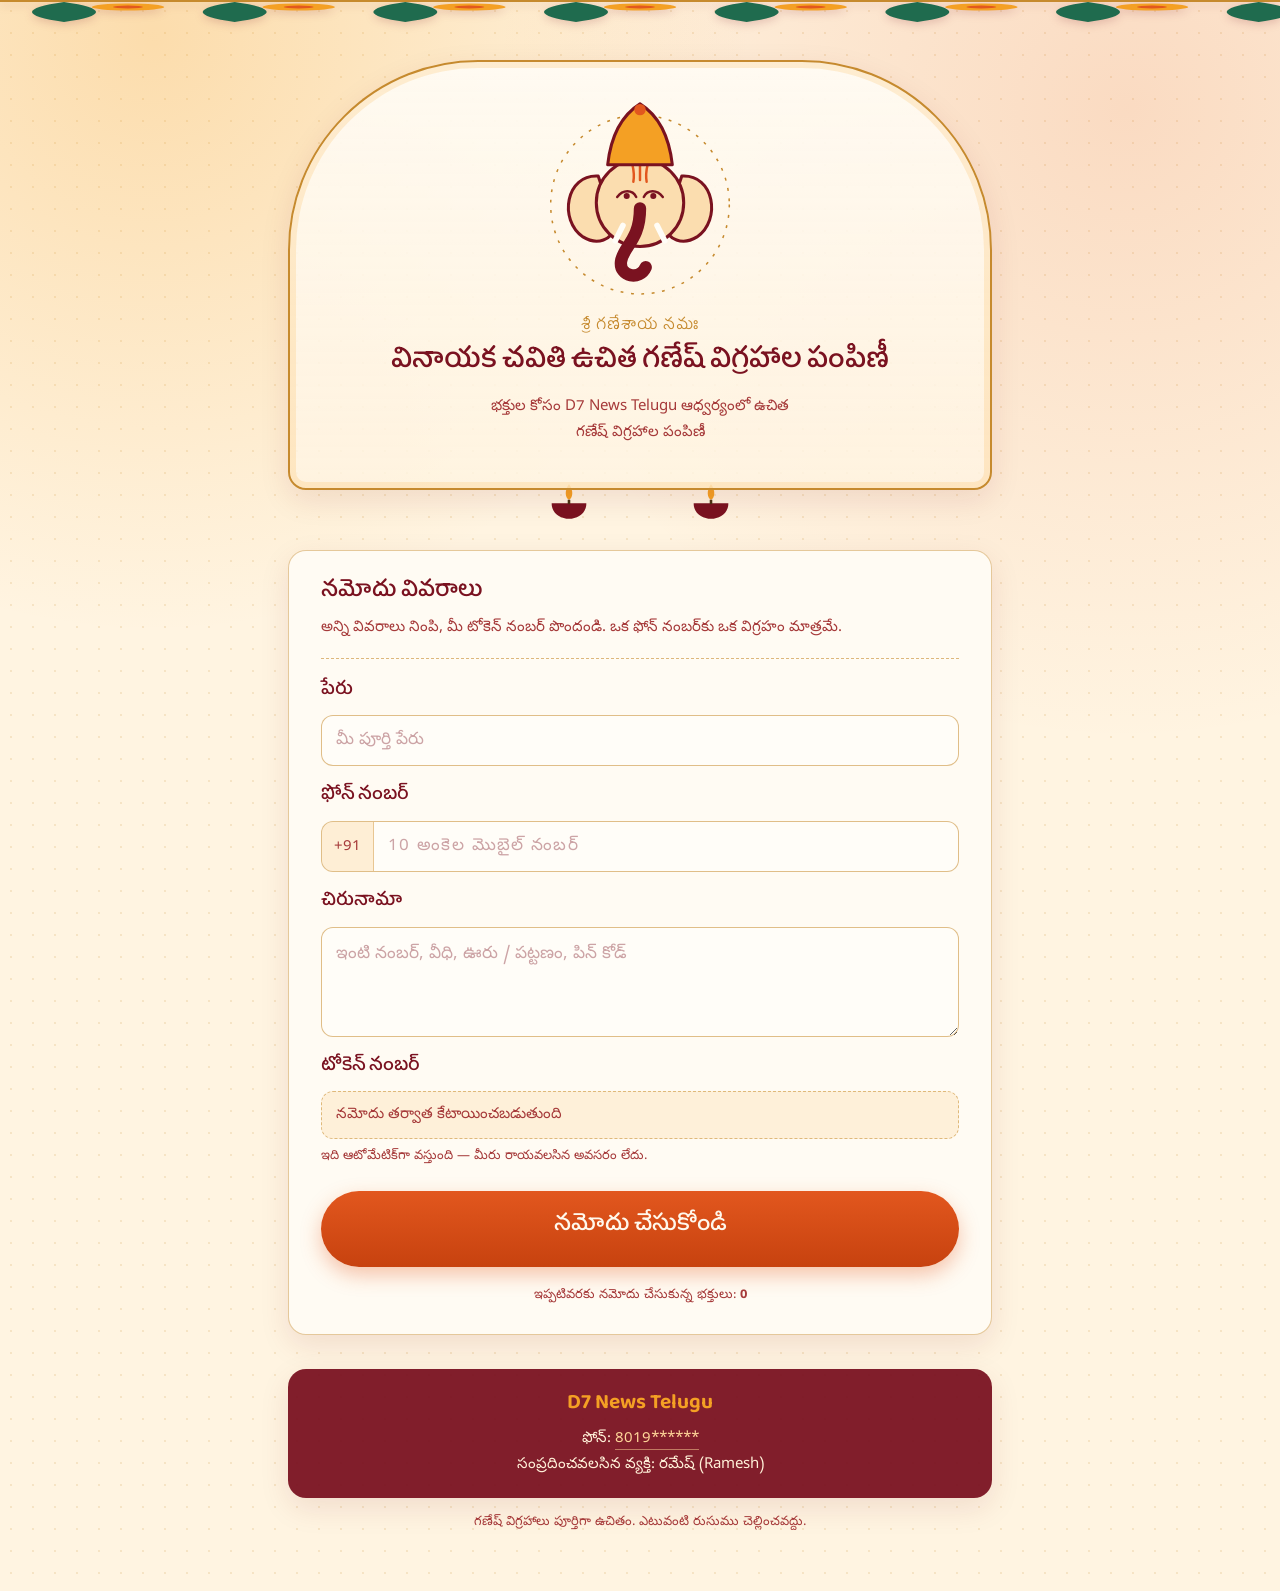
==== index.html @ eb822df6 "first commit" ====
<!DOCTYPE html>
<html lang="te">
<head>
  <meta charset="UTF-8">
  <meta name="viewport" content="width=device-width, initial-scale=1.0">
  <title>వినాయక చవితి ఉచిత గణేష్ విగ్రహాల పంపిణీ | D7 News Telugu</title>
  <meta name="description" content="D7 News Telugu ఆధ్వర్యంలో భక్తుల కోసం ఉచిత గణేష్ విగ్రహాల పంపిణీ. ఇక్కడ నమోదు చేసుకుని టోకెన్ నంబర్ పొందండి.">
  <link rel="icon" href="favicon.svg" type="image/svg+xml">
  <link rel="icon" href="favicon.png" type="image/png" sizes="32x32">
  <link rel="apple-touch-icon" href="favicon.png">

  <!-- Telugu Unicode fonts: Baloo Tammudu 2 (display) + Noto Sans Telugu (body) -->
  <link rel="preconnect" href="https://fonts.googleapis.com">
  <link rel="preconnect" href="https://fonts.gstatic.com" crossorigin>
  <link href="https://fonts.googleapis.com/css2?family=Baloo+Tammudu+2:wght@500;600;700&family=Noto+Sans+Telugu:wght@400;500;600&display=swap" rel="stylesheet">

  <link rel="stylesheet" href="style.css">
</head>
<body>

  <!-- ============ Decorative toran (mango-leaf + marigold garland) ============ -->
  <div class="toran" aria-hidden="true">
    <svg viewBox="0 0 120 34" preserveAspectRatio="none" class="toran__svg">
      <defs>
        <!-- One repeating unit: a marigold bud and a mango leaf -->
        <g id="garland-unit">
          <path d="M6 0 C10 6 10 14 6 20 C2 14 2 6 6 0 Z" fill="#1F6B4E"/>
          <circle cx="12" cy="5" r="3.4" fill="#F4A024"/>
          <circle cx="12" cy="5" r="1.4" fill="#E2571E"/>
        </g>
      </defs>
      <rect x="0" y="0" width="120" height="2" fill="#C68A2E"/>
      <g>
        <use href="#garland-unit" x="0"  y="2"/><use href="#garland-unit" x="16" y="2"/>
        <use href="#garland-unit" x="32" y="2"/><use href="#garland-unit" x="48" y="2"/>
        <use href="#garland-unit" x="64" y="2"/><use href="#garland-unit" x="80" y="2"/>
        <use href="#garland-unit" x="96" y="2"/><use href="#garland-unit" x="112" y="2"/>
      </g>
    </svg>
  </div>

  <main class="page">

    <!-- ============================ HERO / ARCH ============================ -->
    <header class="arch">
      <div class="arch__frame">

        <!-- Ganesha line illustration (original artwork, drawn in SVG) -->
        <svg class="ganesha" viewBox="0 0 200 215" role="img" aria-label="గణపతి">
          <!-- radiating halo -->
          <circle class="ganesha__halo" cx="100" cy="108" r="94"/>
          <!-- ears -->
          <path class="ganesha__skin" d="M56 78 C22 76 14 124 40 142 C56 152 70 144 74 132 Z"/>
          <path class="ganesha__skin" d="M144 78 C178 76 186 124 160 142 C144 152 130 144 126 132 Z"/>
          <!-- head -->
          <circle class="ganesha__skin" cx="100" cy="106" r="46"/>
          <!-- trunk -->
          <path class="ganesha__trunk" d="M100 112 C100 146 82 152 80 168 C78 184 100 188 106 174"/>
          <!-- tusks -->
          <path class="ganesha__tusk" d="M82 130 L74 146"/>
          <path class="ganesha__tusk" d="M118 130 L126 146"/>
          <!-- eyes -->
          <path class="ganesha__line" d="M76 100 C82 92 92 92 96 100"/>
          <path class="ganesha__line" d="M104 100 C108 92 118 92 124 100"/>
          <circle class="ganesha__pupil" cx="86" cy="99" r="3.2"/>
          <circle class="ganesha__pupil" cx="114" cy="99" r="3.2"/>
          <!-- forehead tilak -->
          <path class="ganesha__tilak" d="M100 62 L100 82"/>
          <path class="ganesha__tilak" d="M92 66 C94 74 94 78 93 84"/>
          <path class="ganesha__tilak" d="M108 66 C106 74 106 78 107 84"/>
          <!-- crown -->
          <path class="ganesha__crown" d="M66 66 C70 30 84 12 100 2 C116 12 130 30 134 66 Z"/>
          <circle class="ganesha__crownjewel" cx="100" cy="8" r="6"/>
        </svg>

        <p class="arch__blessing">శ్రీ గణేశాయ నమః</p>
        <h1 class="arch__title">వినాయక చవితి ఉచిత గణేష్ విగ్రహాల పంపిణీ</h1>
        <p class="arch__subtitle">భక్తుల కోసం D7 News Telugu ఆధ్వర్యంలో ఉచిత గణేష్ విగ్రహాల పంపిణీ</p>
      </div>

      <!-- two diyas flanking the arch base -->
      <div class="diyas" aria-hidden="true">
        <svg class="diya" viewBox="0 0 60 60">
          <path class="diya__flame" d="M30 14 C36 22 34 30 30 32 C26 30 24 22 30 14 Z"/>
          <path class="diya__bowl" d="M10 36 C10 48 20 54 30 54 C40 54 50 48 50 36 Z"/>
          <path class="diya__wick" d="M30 32 L30 37"/>
        </svg>
        <svg class="diya" viewBox="0 0 60 60">
          <path class="diya__flame" d="M30 14 C36 22 34 30 30 32 C26 30 24 22 30 14 Z"/>
          <path class="diya__bowl" d="M10 36 C10 48 20 54 30 54 C40 54 50 48 50 36 Z"/>
          <path class="diya__wick" d="M30 32 L30 37"/>
        </svg>
      </div>
    </header>

    <!-- ============================ FORM ============================ -->
    <section class="panel" id="formPanel">
      <div class="panel__head">
        <h2 class="panel__title">నమోదు వివరాలు</h2>
        <p class="panel__note">అన్ని వివరాలు నింపి, మీ టోకెన్ నంబర్ పొందండి. ఒక ఫోన్ నంబర్‌కు ఒక విగ్రహం మాత్రమే.</p>
      </div>

      <form id="regForm" class="form" novalidate>

        <!-- Name -->
        <div class="field">
          <label class="field__label" for="name">పేరు</label>
          <input class="field__input" type="text" id="name" name="name"
                 placeholder="మీ పూర్తి పేరు" autocomplete="name" maxlength="60">
          <p class="field__error" id="nameError" role="alert"></p>
        </div>

        <!-- Phone -->
        <div class="field">
          <label class="field__label" for="phone">ఫోన్ నంబర్</label>
          <div class="field__phone">
            <span class="field__prefix">+91</span>
            <input class="field__input field__input--phone" type="tel" id="phone" name="phone"
                   placeholder="10 అంకెల మొబైల్ నంబర్" inputmode="numeric" maxlength="10" autocomplete="tel-national">
          </div>
          <p class="field__error" id="phoneError" role="alert"></p>
        </div>

        <!-- Address -->
        <div class="field">
          <label class="field__label" for="address">చిరునామా</label>
          <textarea class="field__input field__input--area" id="address" name="address" rows="3"
                    placeholder="ఇంటి నంబర్, వీధి, ఊరు / పట్టణం, పిన్ కోడ్" maxlength="250"></textarea>
          <p class="field__error" id="addressError" role="alert"></p>
        </div>

        <!-- Token (auto, read-only) -->
        <div class="field">
          <label class="field__label" for="token">టోకెన్ నంబర్</label>
          <input class="field__input field__input--token" type="text" id="token"
                 value="నమోదు తర్వాత కేటాయించబడుతుంది" readonly tabindex="-1" aria-readonly="true">
          <p class="field__hint">ఇది ఆటోమేటిక్‌గా వస్తుంది — మీరు రాయవలసిన అవసరం లేదు.</p>
        </div>

        <button type="submit" class="submit" id="submitBtn">నమోదు చేసుకోండి</button>
      </form>

      <p class="panel__count">ఇప్పటివరకు నమోదు చేసుకున్న భక్తులు: <strong id="regCount">0</strong></p>
    </section>

    <!-- ======================= SUCCESS / TOKEN SLIP ======================= -->
    <section class="result" id="resultPanel" hidden>
      <div class="result__banner">
        <svg class="result__tick" viewBox="0 0 48 48" aria-hidden="true">
          <circle cx="24" cy="24" r="21"/>
          <path d="M14 25 L21 32 L34 17"/>
        </svg>
        <h2 class="result__title">మీ నమోదు విజయవంతంగా పూర్తయింది!</h2>
        <p class="result__sub">మీ టోకెన్ నంబర్‌ను తప్పకుండా భద్రపరచుకోండి.</p>
      </div>

      <!-- Prasadam-slip style token card -->
      <article class="slip" id="tokenSlip">
        <div class="slip__top">
          <p class="slip__brand">D7 News Telugu</p>
          <p class="slip__event">ఉచిత గణేష్ విగ్రహం — టోకెన్</p>
        </div>

        <div class="slip__tokenbox">
          <p class="slip__tokenlabel">టోకెన్ నంబర్</p>
          <p class="slip__token" id="slipToken">D7-GANESH-0000</p>
        </div>

        <dl class="slip__rows">
          <div class="slip__row"><dt>పేరు</dt><dd id="slipName"></dd></div>
          <div class="slip__row"><dt>ఫోన్ నంబర్</dt><dd id="slipPhone"></dd></div>
          <div class="slip__row"><dt>చిరునామా</dt><dd id="slipAddress"></dd></div>
          <div class="slip__row"><dt>నమోదు తేదీ</dt><dd id="slipDate"></dd></div>
        </dl>

        <p class="slip__foot">విగ్రహం తీసుకునేటప్పుడు ఈ టోకెన్ నంబర్ చూపించండి.</p>
      </article>

      <div class="result__actions">
        <button type="button" class="btn btn--gold" id="printBtn">టోకెన్ ప్రింట్ / సేవ్ చేయండి</button>
        <button type="button" class="btn btn--plain" id="againBtn">మరో నమోదు చేయండి</button>
      </div>
    </section>

    <!-- ============================ FOOTER ============================ -->
    <footer class="footer">
      <div class="footer__card">
        <p class="footer__brand">D7 News Telugu</p>
        <p class="footer__line">ఫోన్: <a href="tel:8019000000">8019******</a></p>
        <p class="footer__line">సంప్రదించవలసిన వ్యక్తి: రమేష్ (Ramesh)</p>
      </div>
      <p class="footer__small">గణేష్ విగ్రహాలు పూర్తిగా ఉచితం. ఎటువంటి రుసుము చెల్లించవద్దు.</p>
    </footer>

  </main>

  <script src="script.js"></script>
</body>
</html>
---- style.css ----
/* ==========================================================================
   D7 News Telugu — వినాయక చవితి ఉచిత గణేష్ విగ్రహాల పంపిణీ
   style.css
   Design: temple torana arch + prasadam-slip token, mobile first.
   ========================================================================== */

/* ---------------------------- Design tokens ---------------------------- */
:root {
    /* Colour: festival palette */
    --cream:     #FFF4E1;   /* turmeric cream page background */
    --cream-2:   #FFFBF3;   /* card surface */
    --maroon:    #7A1220;   /* kumkum — primary text & outlines */
    --maroon-2:  #A63A3A;   /* softened maroon for secondary text */
    --marigold:  #F4A024;   /* garland yellow */
    --sindoor:   #E2571E;   /* action colour */
    --gold:      #C68A2E;   /* temple brass, borders */
    --green:     #1F6B4E;   /* mango leaf, success */
    --skin:      #FBDDAF;   /* idol fill */
  
    /* Type scale (1.25) */
    --t-xs:  0.8125rem;
    --t-sm:  0.9375rem;
    --t-md:  1.0625rem;
    --t-lg:  1.3125rem;
    --t-xl:  1.625rem;
  
    --radius:     18px;
    --radius-sm:  12px;
    --shadow:     0 10px 30px rgba(122, 18, 32, 0.10);
    --shadow-lift:0 16px 44px rgba(122, 18, 32, 0.16);
    --ring:       0 0 0 3px rgba(226, 87, 30, 0.28);
  }
  
  /* ------------------------------- Reset --------------------------------- */
  *, *::before, *::after { box-sizing: border-box; }
  
  html { -webkit-text-size-adjust: 100%; }
  
  body {
    margin: 0;
    padding: 0;
    font-family: "Noto Sans Telugu", "Nirmala UI", system-ui, sans-serif;
    font-size: var(--t-md);
    line-height: 1.75;
    color: var(--maroon);
    background-color: var(--cream);
    /* Soft festival background: two warm glows + a faint dotted rangoli grid */
    background-image:
      radial-gradient(circle at 12% 4%,  rgba(244, 160, 36, 0.28), transparent 42%),
      radial-gradient(circle at 88% 12%, rgba(226, 87, 30, 0.16), transparent 46%),
      radial-gradient(rgba(198, 138, 46, 0.16) 1.2px, transparent 1.2px);
    background-size: auto, auto, 22px 22px;
    background-attachment: fixed, fixed, scroll;
  }
  
  h1, h2, h3 {
    font-family: "Baloo Tammudu 2", "Noto Sans Telugu", system-ui, sans-serif;
    font-weight: 600;
    line-height: 1.35;
    margin: 0;
  }
  
  p { margin: 0; }
  
  a { color: var(--sindoor); }
  
  /* --------------------------- Layout wrapper ---------------------------- */
  .page {
    max-width: 640px;
    margin: 0 auto;
    padding: 0 18px 56px;
  }
  
  /* ------------------------------- Toran --------------------------------- */
  /* Hanging mango-leaf and marigold garland pinned to the top of the page.  */
  .toran {
    position: sticky;
    top: 0;
    z-index: 5;
    height: 34px;
    filter: drop-shadow(0 3px 4px rgba(122, 18, 32, 0.18));
    transform-origin: top center;
    animation: garland-drop 700ms cubic-bezier(.2, .8, .3, 1) both;
  }
  .toran__svg { display: block; width: 100%; height: 34px; }
  
  @keyframes garland-drop {
    from { transform: translateY(-34px); }
    to   { transform: translateY(0); }
  }
  
  /* -------------------------------- Arch --------------------------------- */
  .arch { padding-top: 26px; text-align: center; }
  
  .arch__frame {
    position: relative;
    padding: 30px 22px 34px;
    /* Torana: tall rounded top, squared base — reads as a temple doorway */
    border: 2px solid var(--gold);
    border-radius: 190px 190px var(--radius) var(--radius);
    background:
      linear-gradient(180deg, rgba(255, 251, 243, 0.96), rgba(255, 244, 225, 0.82));
    box-shadow: var(--shadow), inset 0 0 0 6px rgba(244, 160, 36, 0.16);
  }
  
  .ganesha { width: min(190px, 52vw); height: auto; display: block; margin: 0 auto 10px; }
  .ganesha__halo      { fill: none; stroke: var(--gold); stroke-width: 1.6; stroke-dasharray: 3 8; }
  .ganesha__skin      { fill: var(--skin); stroke: var(--maroon); stroke-width: 3.2; stroke-linejoin: round; }
  .ganesha__trunk     { fill: none; stroke: var(--maroon); stroke-width: 13; stroke-linecap: round; }
  .ganesha__tusk      { stroke: #FFFDF7; stroke-width: 6; stroke-linecap: round; }
  .ganesha__line      { fill: none; stroke: var(--maroon); stroke-width: 2.6; stroke-linecap: round; }
  .ganesha__pupil     { fill: var(--maroon); }
  .ganesha__tilak     { fill: none; stroke: var(--sindoor); stroke-width: 2.6; stroke-linecap: round; }
  .ganesha__crown     { fill: var(--marigold); stroke: var(--maroon); stroke-width: 3.2; stroke-linejoin: round; }
  .ganesha__crownjewel{ fill: var(--sindoor); }
  
  .arch__blessing {
    font-family: "Baloo Tammudu 2", sans-serif;
    font-size: var(--t-sm);
    color: var(--gold);
    letter-spacing: 0.06em;
    margin-bottom: 6px;
  }
  
  .arch__title {
    font-size: clamp(1.45rem, 6vw, var(--t-xl));
    color: var(--maroon);
    text-wrap: balance;
  }
  
  .arch__subtitle {
    margin-top: 10px;
    font-size: var(--t-sm);
    color: var(--maroon-2);
    max-width: 34ch;
    margin-inline: auto;
  }
  
  /* Diyas sitting at the foot of the arch */
  .diyas {
    display: flex;
    justify-content: center;
    gap: 46px;
    margin-top: -18px;
  }
  .diya { width: 52px; height: 52px; }
  .diya__bowl  { fill: var(--maroon); }
  .diya__wick  { stroke: #4A3212; stroke-width: 3; }
  .diya__flame {
    fill: var(--marigold);
    transform-origin: 30px 32px;
    animation: flicker 2.4s ease-in-out infinite;
  }
  .diya:last-child .diya__flame { animation-delay: -1.1s; }
  
  @keyframes flicker {
    0%, 100% { transform: scaleY(1)    scaleX(1);    opacity: 1;   }
    40%      { transform: scaleY(1.14) scaleX(0.94); opacity: .92; }
    70%      { transform: scaleY(0.94) scaleX(1.04); opacity: 1;   }
  }
  
  /* ------------------------------- Panel --------------------------------- */
  .panel {
    margin-top: 26px;
    background: var(--cream-2);
    border: 1px solid rgba(198, 138, 46, 0.45);
    border-radius: var(--radius);
    box-shadow: var(--shadow);
    padding: 24px 20px 20px;
  }
  
  .panel__title { font-size: var(--t-lg); }
  
  .panel__note {
    margin-top: 6px;
    font-size: var(--t-sm);
    color: var(--maroon-2);
  }
  
  .panel__head {
    padding-bottom: 16px;
    margin-bottom: 20px;
    border-bottom: 1px dashed rgba(198, 138, 46, 0.6);
  }
  
  .panel__count {
    margin-top: 18px;
    text-align: center;
    font-size: var(--t-xs);
    color: var(--maroon-2);
  }
  
  /* ------------------------------- Fields -------------------------------- */
  .form { display: grid; gap: 18px; }
  
  .field { display: grid; gap: 7px; }
  
  .field__label {
    font-family: "Baloo Tammudu 2", sans-serif;
    font-size: var(--t-md);
    font-weight: 600;
    color: var(--maroon);
  }
  
  .field__input {
    width: 100%;
    font-family: inherit;
    font-size: var(--t-md);
    color: var(--maroon);
    background: #FFFDF8;
    border: 1.5px solid rgba(198, 138, 46, 0.55);
    border-radius: var(--radius-sm);
    padding: 13px 14px;
    transition: border-color 140ms ease, box-shadow 140ms ease;
  }
  
  .field__input::placeholder { color: rgba(122, 18, 32, 0.38); }
  
  .field__input:focus-visible {
    outline: none;
    border-color: var(--sindoor);
    box-shadow: var(--ring);
  }
  
  .field__input--area { resize: vertical; min-height: 92px; line-height: 1.6; }
  
  /* Phone input with a fixed +91 prefix */
  .field__phone {
    display: flex;
    align-items: stretch;
    background: #FFFDF8;
    border: 1.5px solid rgba(198, 138, 46, 0.55);
    border-radius: var(--radius-sm);
    overflow: hidden;
    transition: border-color 140ms ease, box-shadow 140ms ease;
  }
  .field__phone:focus-within { border-color: var(--sindoor); box-shadow: var(--ring); }
  
  .field__prefix {
    display: flex;
    align-items: center;
    padding: 0 12px;
    font-size: var(--t-sm);
    color: var(--maroon-2);
    background: rgba(244, 160, 36, 0.16);
    border-right: 1.5px solid rgba(198, 138, 46, 0.4);
  }
  
  .field__input--phone {
    border: 0;
    border-radius: 0;
    background: transparent;
    letter-spacing: 0.08em;
  }
  .field__input--phone:focus-visible { box-shadow: none; }
  
  /* Auto-filled token field — visibly not editable */
  .field__input--token {
    background: rgba(244, 160, 36, 0.12);
    border-style: dashed;
    color: var(--maroon-2);
    font-size: var(--t-sm);
    cursor: not-allowed;
  }
  
  .field__hint { font-size: var(--t-xs); color: var(--maroon-2); }
  
  /* Validation state */
  .field__error {
    font-size: var(--t-xs);
    color: #B3221F;
    min-height: 0;
  }
  .field__error:empty { display: none; }
  
  .field--invalid .field__input,
  .field--invalid .field__phone {
    border-color: #B3221F;
    background: #FFF6F4;
  }
  
  /* ------------------------------ Buttons -------------------------------- */
  .submit {
    margin-top: 4px;
    width: 100%;
    font-family: "Baloo Tammudu 2", sans-serif;
    font-size: var(--t-lg);
    font-weight: 600;
    color: #FFF8EC;
    background: linear-gradient(180deg, var(--sindoor), #C7420F);
    border: 0;
    border-radius: 999px;
    padding: 14px 20px;
    cursor: pointer;
    box-shadow: 0 8px 20px rgba(226, 87, 30, 0.34);
    transition: transform 120ms ease, box-shadow 160ms ease;
  }
  .submit:hover  { box-shadow: 0 12px 26px rgba(226, 87, 30, 0.42); }
  .submit:active { transform: translateY(2px); box-shadow: 0 5px 14px rgba(226, 87, 30, 0.34); }
  .submit:focus-visible { outline: 3px solid var(--maroon); outline-offset: 3px; }
  
  .btn {
    font-family: "Baloo Tammudu 2", sans-serif;
    font-size: var(--t-md);
    font-weight: 600;
    border-radius: 999px;
    padding: 12px 20px;
    cursor: pointer;
    border: 2px solid transparent;
    transition: transform 120ms ease, background-color 160ms ease;
  }
  .btn:active { transform: translateY(2px); }
  .btn:focus-visible { outline: 3px solid var(--maroon); outline-offset: 3px; }
  
  .btn--gold {
    background: var(--marigold);
    color: var(--maroon);
    box-shadow: 0 8px 18px rgba(244, 160, 36, 0.4);
  }
  .btn--gold:hover { background: #FFB33E; }
  
  .btn--plain {
    background: transparent;
    color: var(--maroon);
    border-color: rgba(198, 138, 46, 0.7);
  }
  .btn--plain:hover { background: rgba(244, 160, 36, 0.16); }
  
  /* ------------------------------ Result --------------------------------- */
  .result { margin-top: 26px; }
  
  /* Reveal answers the person's submit action */
  .result[data-enter] { animation: reveal 420ms cubic-bezier(.2, .8, .3, 1) both; }
  @keyframes reveal {
    from { opacity: 0; transform: translateY(14px) scale(0.985); }
    to   { opacity: 1; transform: none; }
  }
  
  .result__banner { text-align: center; margin-bottom: 20px; }
  
  .result__tick { width: 62px; height: 62px; }
  .result__tick circle { fill: rgba(31, 107, 78, 0.12); stroke: var(--green); stroke-width: 2.5; }
  .result__tick path {
    fill: none; stroke: var(--green); stroke-width: 4.5;
    stroke-linecap: round; stroke-linejoin: round;
    stroke-dasharray: 34; stroke-dashoffset: 0;
    animation: draw-tick 520ms ease-out both;
  }
  @keyframes draw-tick { from { stroke-dashoffset: 34; } to { stroke-dashoffset: 0; } }
  
  .result__title { margin-top: 10px; font-size: var(--t-lg); color: var(--green); }
  .result__sub   { margin-top: 4px; font-size: var(--t-sm); color: var(--maroon-2); }
  
  /* -------------------------- Token slip (hero) --------------------------- */
  /* Scalloped edge + perforation, like a temple prasadam counter slip.       */
  .slip {
    position: relative;
    background: var(--cream-2);
    border: 2px solid var(--gold);
    border-radius: var(--radius);
    padding: 22px 20px 26px;
    box-shadow: var(--shadow-lift);
    overflow: hidden;
  }
  
  /* scalloped strip along the top */
  .slip::before {
    content: "";
    position: absolute;
    inset: 0 0 auto 0;
    height: 12px;
    background:
      radial-gradient(circle at 6px 0, transparent 6px, var(--marigold) 6.5px) 0 0 / 12px 12px repeat-x;
  }
  
  .slip__top { text-align: center; padding-top: 8px; }
  
  .slip__brand {
    font-family: "Baloo Tammudu 2", sans-serif;
    font-size: var(--t-lg);
    font-weight: 700;
    color: var(--maroon);
  }
  .slip__event { font-size: var(--t-xs); color: var(--maroon-2); }
  
  .slip__tokenbox {
    margin: 16px 0 20px;
    padding: 16px 12px;
    text-align: center;
    border: 2px dashed var(--sindoor);
    border-radius: var(--radius-sm);
    background: rgba(244, 160, 36, 0.14);
  }
  .slip__tokenlabel { font-size: var(--t-xs); color: var(--maroon-2); }
  .slip__token {
    font-family: "Baloo Tammudu 2", sans-serif;
    font-size: clamp(1.5rem, 7.4vw, 2.1rem);
    font-weight: 700;
    letter-spacing: 0.04em;
    color: var(--maroon);
    line-height: 1.25;
    word-break: break-word;
  }
  
  .slip__rows { margin: 0; display: grid; gap: 12px; }
  .slip__row {
    display: grid;
    grid-template-columns: 108px 1fr;
    gap: 10px;
    align-items: start;
    padding-bottom: 10px;
    border-bottom: 1px dotted rgba(198, 138, 46, 0.6);
  }
  .slip__row:last-child { border-bottom: 0; padding-bottom: 0; }
  .slip__row dt { font-size: var(--t-sm); color: var(--maroon-2); }
  .slip__row dd { margin: 0; font-size: var(--t-sm); font-weight: 500; overflow-wrap: anywhere; }
  
  .slip__foot {
    margin-top: 18px;
    padding-top: 14px;
    border-top: 1px dashed rgba(198, 138, 46, 0.7);
    text-align: center;
    font-size: var(--t-xs);
    color: var(--maroon-2);
  }
  
  .result__actions {
    margin-top: 20px;
    display: grid;
    gap: 12px;
  }
  
  /* ------------------------------- Footer -------------------------------- */
  .footer { margin-top: 34px; text-align: center; }
  
  .footer__card {
    background: rgba(122, 18, 32, 0.94);
    color: #FFF0D8;
    border-radius: var(--radius);
    padding: 20px 18px;
    box-shadow: var(--shadow);
  }
  .footer__brand {
    font-family: "Baloo Tammudu 2", sans-serif;
    font-size: var(--t-lg);
    font-weight: 700;
    color: var(--marigold);
  }
  .footer__line { font-size: var(--t-sm); }
  .footer__line a { color: #FFD79A; text-decoration: none; border-bottom: 1px solid rgba(255, 215, 154, 0.5); }
  
  .footer__small { margin-top: 14px; font-size: var(--t-xs); color: var(--maroon-2); }
  
  /* ------------------------ Responsive: tablet + up ----------------------- */
  @media (min-width: 620px) {
    .page   { max-width: 700px; padding-inline: 28px; }
    .panel  { padding: 30px 32px 26px; }
    .slip   { padding: 26px 30px 30px; }
    .result__actions { grid-template-columns: 1fr 1fr; }
    .diyas  { gap: 90px; }
  }
  
  @media (min-width: 1024px) {
    .page { max-width: 760px; }
    .arch__frame { padding: 40px 40px 42px; }
    .slip__row { grid-template-columns: 130px 1fr; }
  }
  
  /* ---------------------------- Accessibility ----------------------------- */
  @media (prefers-reduced-motion: reduce) {
    *, *::before, *::after {
      animation-duration: 0.001ms !important;
      animation-iteration-count: 1 !important;
      transition-duration: 0.001ms !important;
    }
  }
  
  /* ------------------------------- Print ---------------------------------- */
  /* Only the token slip goes on paper. */
  @media print {
    body { background: #fff; }
    .toran, .arch, .panel, .footer, .result__actions, .result__banner { display: none !important; }
    .page { max-width: 100%; padding: 0; }
    .result { margin: 0; }
    .slip {
      box-shadow: none;
      border: 2px solid #7A1220;
      page-break-inside: avoid;
    }
    .slip::before { background: none; }
  }
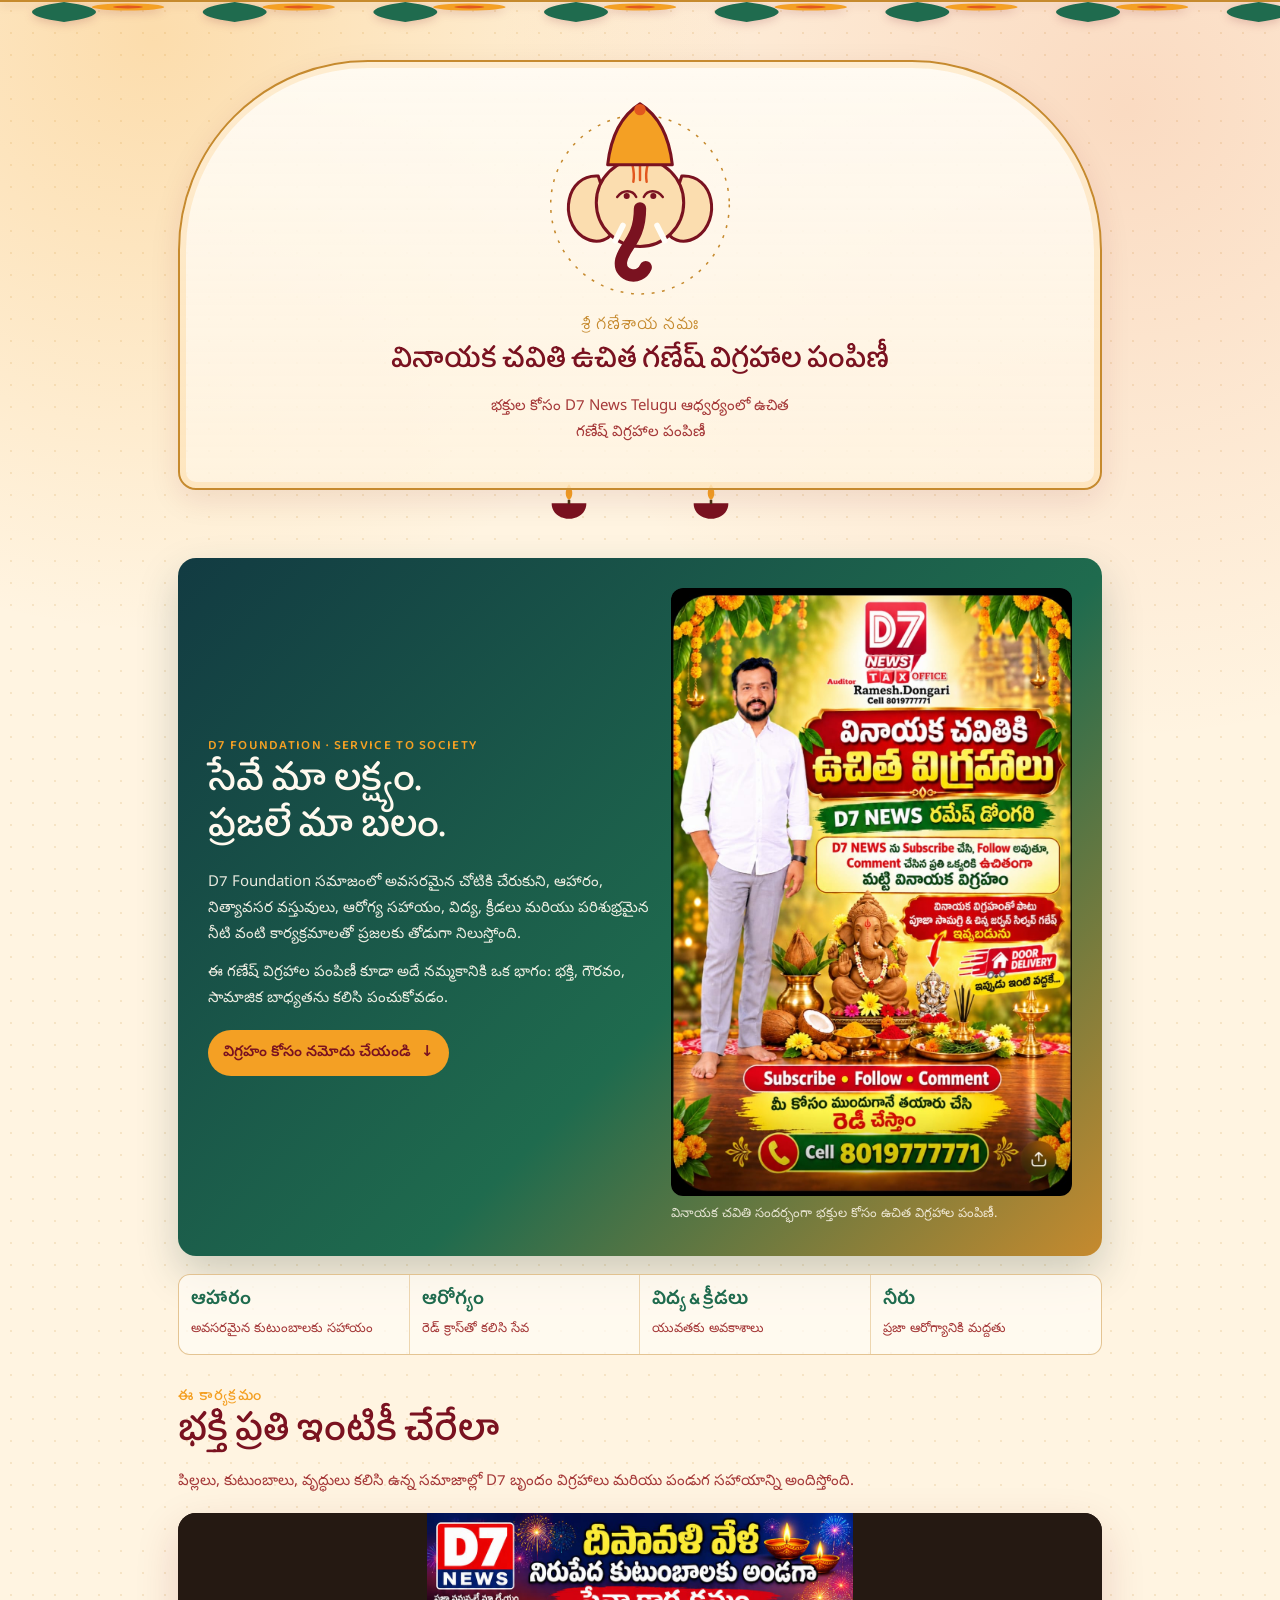
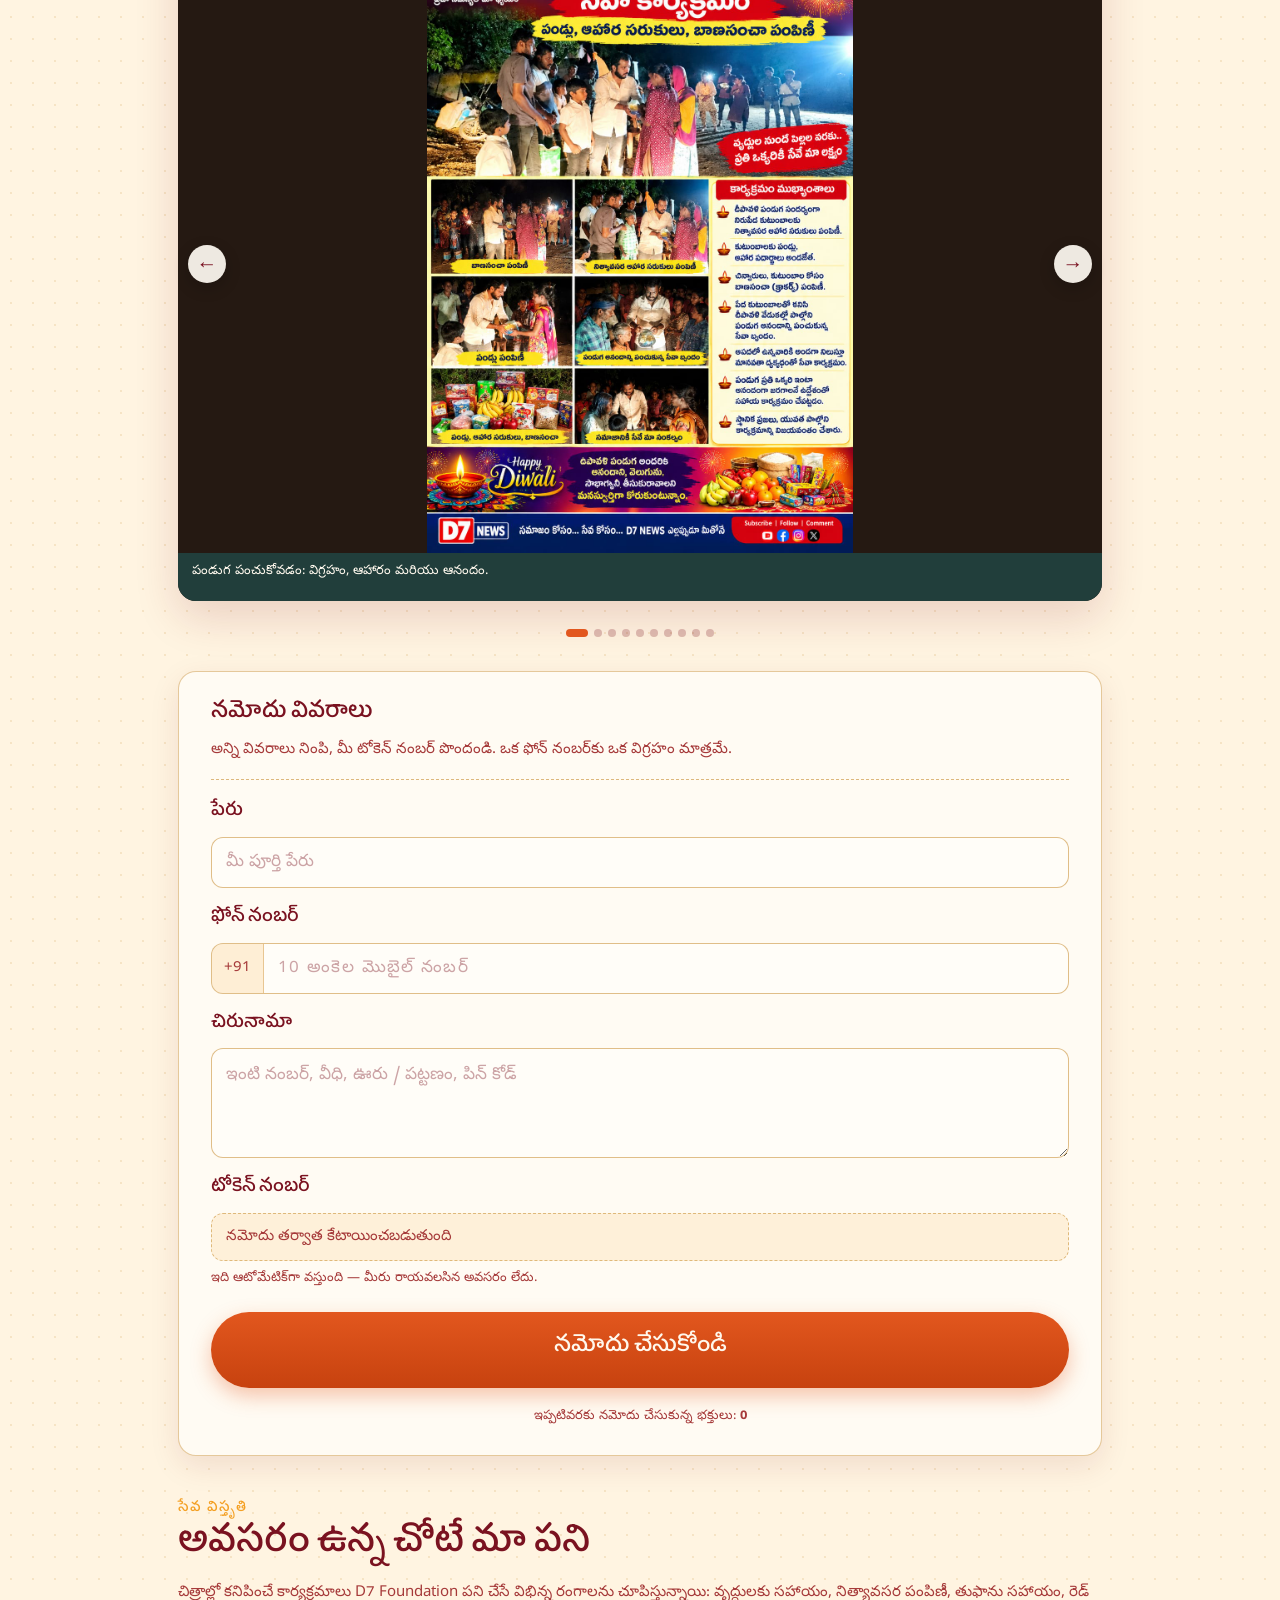
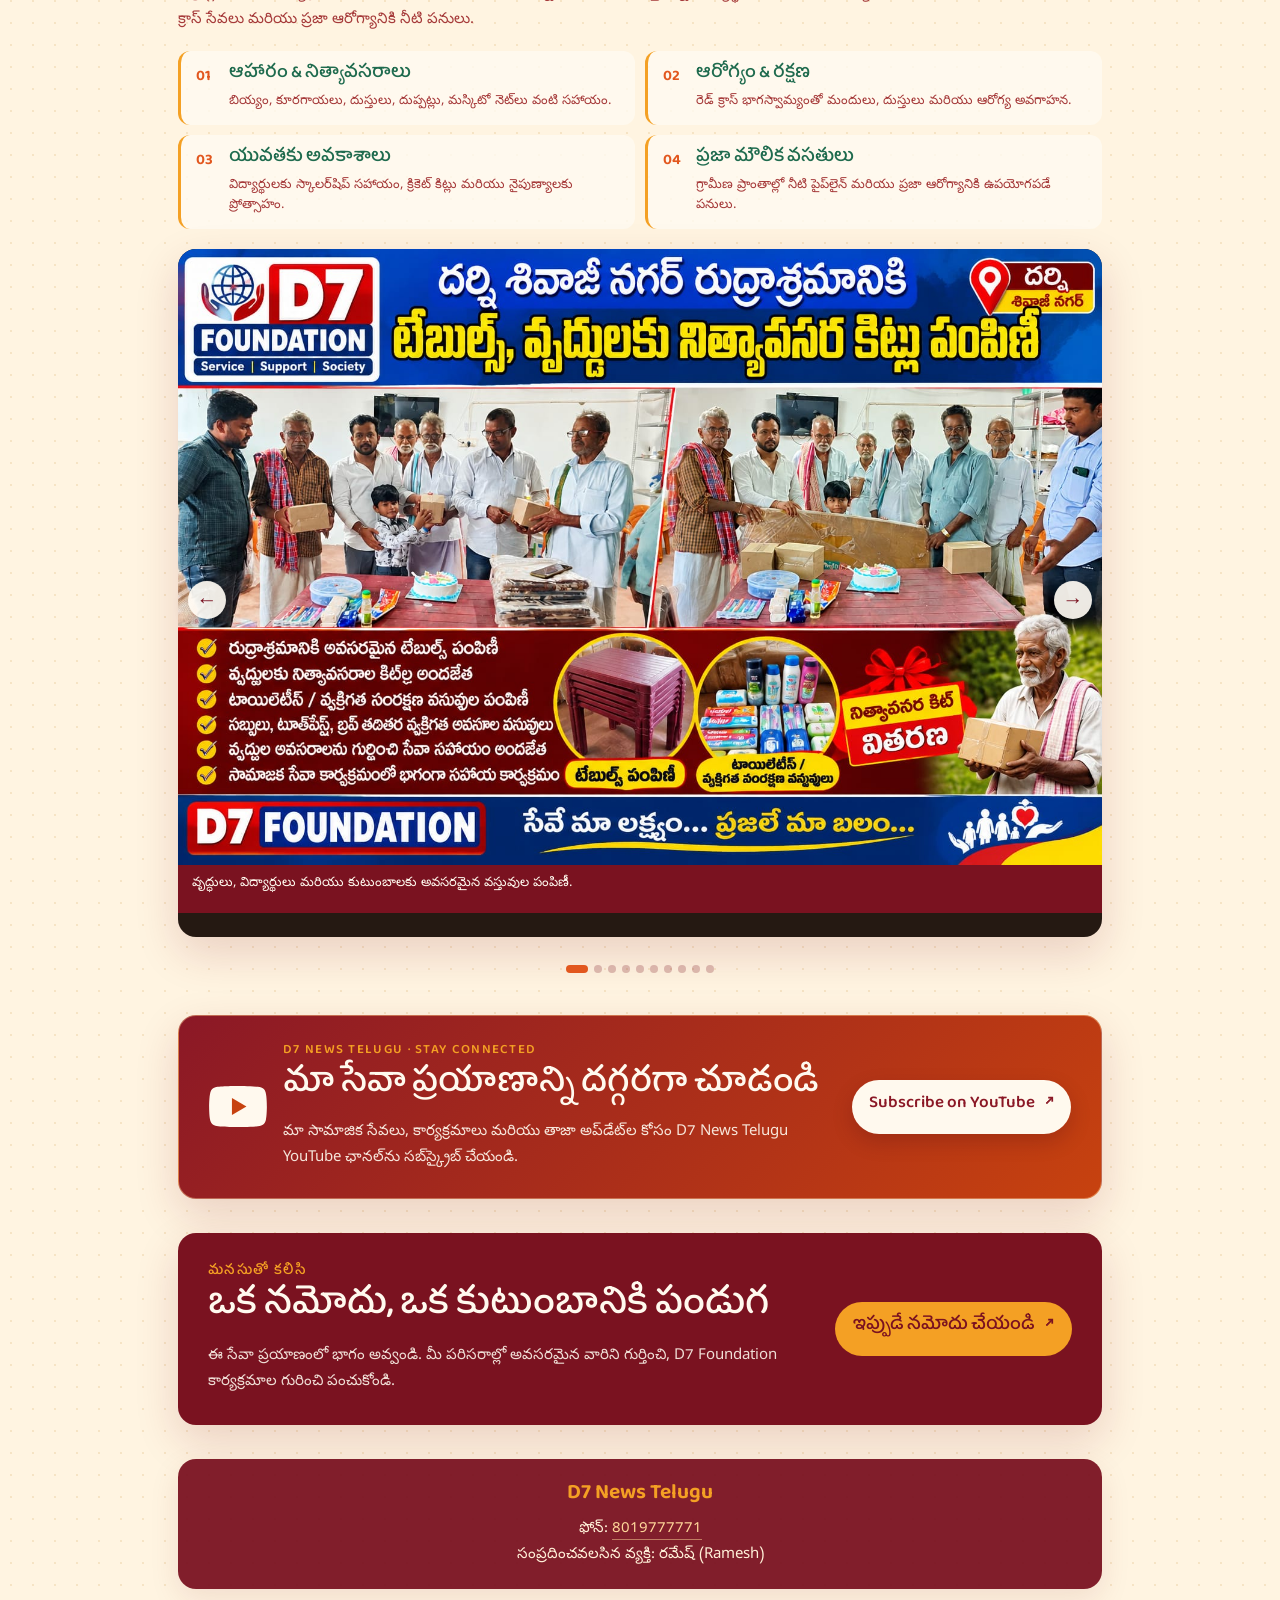
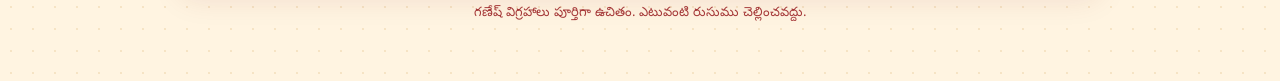
==== commit 39dead62: "updated advertising content and images" ====
--- a/index.html
+++ b/index.html
@@ -8,7 +8,6 @@
   <link rel="icon" href="favicon.svg" type="image/svg+xml">
   <link rel="icon" href="favicon.png" type="image/png" sizes="32x32">
   <link rel="apple-touch-icon" href="favicon.png">
-
   <!-- Telugu Unicode fonts: Baloo Tammudu 2 (display) + Noto Sans Telugu (body) -->
   <link rel="preconnect" href="https://fonts.googleapis.com">
   <link rel="preconnect" href="https://fonts.gstatic.com" crossorigin>
@@ -93,6 +92,55 @@
       </div>
     </header>
 
+    <!-- ======================= FOUNDATION STORY ======================= -->
+    <section class="foundation-intro" aria-labelledby="foundationTitle">
+      <div class="foundation-intro__copy">
+        <p class="eyebrow">D7 FOUNDATION · SERVICE TO SOCIETY</p>
+        <h2 id="foundationTitle">సేవే మా లక్ష్యం. ప్రజలే మా బలం.</h2>
+        <p>D7 Foundation సమాజంలో అవసరమైన చోటికి చేరుకుని, ఆహారం, నిత్యావసర వస్తువులు, ఆరోగ్య సహాయం, విద్య, క్రీడలు మరియు పరిశుభ్రమైన నీటి వంటి కార్యక్రమాలతో ప్రజలకు తోడుగా నిలుస్తోంది.</p>
+        <p>ఈ గణేష్ విగ్రహాల పంపిణీ కూడా అదే నమ్మకానికి ఒక భాగం: భక్తి, గౌరవం, సామాజిక బాధ్యతను కలిసి పంచుకోవడం.</p>
+        <a class="story-link" href="#formPanel">విగ్రహం కోసం నమోదు చేయండి <span aria-hidden="true">↓</span></a>
+      </div>
+      <figure class="foundation-intro__visual">
+        <img src="d7-images/WhatsApp Image 2026-09-08 at 8.18.45 PM.jpeg" alt="D7 News Telugu ఆధ్వర్యంలో ఉచిత గణేష్ విగ్రహాల పంపిణీకి సంబంధించిన ప్రచార చిత్రం" loading="eager">
+        <figcaption>వినాయక చవితి సందర్భంగా భక్తుల కోసం ఉచిత విగ్రహాల పంపిణీ.</figcaption>
+      </figure>
+    </section>
+
+    <section class="values-strip" aria-label="D7 Foundation సేవా రంగాలు">
+      <div><strong>ఆహారం</strong><span>అవసరమైన కుటుంబాలకు సహాయం</span></div>
+      <div><strong>ఆరోగ్యం</strong><span>రెడ్ క్రాస్‌తో కలిసి సేవ</span></div>
+      <div><strong>విద్య &amp; క్రీడలు</strong><span>యువతకు అవకాశాలు</span></div>
+      <div><strong>నీరు</strong><span>ప్రజా ఆరోగ్యానికి మద్దతు</span></div>
+    </section>
+
+    <section class="story-section" aria-labelledby="ganeshStoryTitle">
+      <div class="section-heading">
+        <p class="eyebrow">ఈ కార్యక్రమం</p>
+        <h2 id="ganeshStoryTitle">భక్తి ప్రతి ఇంటికీ చేరేలా</h2>
+        <p>పిల్లలు, కుటుంబాలు, వృద్ధులు కలిసి ఉన్న సమాజాల్లో D7 బృందం విగ్రహాలు మరియు పండుగ సహాయాన్ని అందిస్తోంది.</p>
+      </div>
+      <div class="carousel" data-carousel aria-roledescription="carousel" aria-label="గణేష్ విగ్రహాల పంపిణీ దృశ్యాలు">
+        <div class="carousel__viewport">
+          <div class="carousel__track">
+            <figure class="carousel__slide is-active"><img src="d7-images/WhatsApp Image 2026-09-09 at 4.55.22 PM.jpeg" alt="పండుగ సందర్భంలో కుటుంబాలకు గణేష్ మరియు ఆహార సామగ్రి పంపిణీ" loading="lazy"><figcaption>పండుగ పంచుకోవడం: విగ్రహం, ఆహారం మరియు ఆనందం.</figcaption></figure>
+            <figure class="carousel__slide"><img src="d7-images/WhatsApp Image 2026-09-08 at 8.24.42 PM.jpeg" alt="రాత్రి సమయంలో కుటుంబాలకు సహాయం అందిస్తున్న D7 బృందం" loading="lazy"><figcaption>రాత్రివేళ కూడా అవసరమైన వారిని చేరుకునే సేవ.</figcaption></figure>
+            <figure class="carousel__slide"><img src="d7-images/WhatsApp Image 2026-09-08 at 8.24.44 PM (1).jpeg" alt="పిల్లలకు పండుగ సహాయం అందిస్తున్న సేవా బృందం" loading="lazy"><figcaption>పిల్లలతో మొదలయ్యే ఒక జ్ఞాపకం.</figcaption></figure>
+            <figure class="carousel__slide"><img src="d7-images/WhatsApp Image 2026-09-08 at 8.24.44 PM.jpeg" alt="మహిళలకు పండుగ సామగ్రి అందిస్తున్న సేవా బృందం" loading="lazy"><figcaption>గౌరవంతో, నేరుగా కుటుంబాల చేతుల్లోకి.</figcaption></figure>
+            <figure class="carousel__slide"><img src="d7-images/WhatsApp Image 2026-09-08 at 8.24.44 PM (2).jpeg" alt="సమాజంతో కలిసి పండుగ సహాయాన్ని పంచుతున్న D7 బృందం" loading="lazy"><figcaption>సహాయం అందించే ప్రతి అడుగులో సమాజం భాగస్వామి.</figcaption></figure>
+            <figure class="carousel__slide"><img src="d7-images/WhatsApp Image 2026-09-08 at 8.24.45 PM.jpeg" alt="సమాజంతో కలిసి పండుగ కార్యక్రమంలో పాల్గొంటున్న D7 బృందం" loading="lazy"><figcaption>ప్రజల మధ్యే పండుగ సేవ.</figcaption></figure>
+            <figure class="carousel__slide"><img src="d7-images/WhatsApp Image 2026-09-08 at 8.24.45 PM (1).jpeg" alt="రాత్రి వేళ సమాజంతో మాట్లాడుతున్న D7 సేవా బృందం" loading="lazy"><figcaption>వినడం కూడా సేవలో ఒక భాగం.</figcaption></figure>
+            <figure class="carousel__slide"><img src="d7-images/WhatsApp Image 2026-09-08 at 8.24.43 PM.jpeg" alt="పండుగ కార్యక్రమంలో ప్రజలతో మాట్లాడుతున్న D7 బృందం" loading="lazy"><figcaption>సమాజంతో సంభాషణ, నమ్మకంతో ముందడుగు.</figcaption></figure>
+            <figure class="carousel__slide"><img src="d7-images/WhatsApp Image 2026-09-08 at 8.24.43 PM (1).jpeg" alt="D7 బృందం మరియు స్థానిక కుటుంబాలు కలిసి ఉన్న దృశ్యం" loading="lazy"><figcaption>కలిసి నిలబడితే సేవ మరింత బలపడుతుంది.</figcaption></figure>
+            <figure class="carousel__slide"><img src="d7-images/WhatsApp Image 2026-09-08 at 8.24.42 PM (1).jpeg" alt="D7 బృందం సమాజంతో కలిసి ఉన్న రాత్రి దృశ్యం" loading="lazy"><figcaption>ప్రతి ఒక్కరికీ చేరువగా ఉండే ప్రయత్నం.</figcaption></figure>
+          </div>
+        </div>
+        <button class="carousel__button carousel__button--prev" type="button" aria-label="మునుపటి చిత్రం">←</button>
+        <button class="carousel__button carousel__button--next" type="button" aria-label="తదుపరి చిత్రం">→</button>
+        <div class="carousel__dots" role="tablist" aria-label="గణేష్ చిత్రాలు"></div>
+      </div>
+    </section>
+
     <!-- ============================ FORM ============================ -->
     <section class="panel" id="formPanel">
       <div class="panel__head">
@@ -137,6 +185,15 @@
           <p class="field__hint">ఇది ఆటోమేటిక్‌గా వస్తుంది — మీరు రాయవలసిన అవసరం లేదు.</p>
         </div>
 
+        <!-- Honeypot: hidden from people, filled in by bots. Never remove. -->
+        <div class="hp" aria-hidden="true">
+          <label for="website">Website</label>
+          <input type="text" id="website" name="website" tabindex="-1" autocomplete="off">
+        </div>
+
+        <!-- Server-side / network errors appear here -->
+        <p class="form__alert" id="formAlert" role="alert" hidden></p>
+
         <button type="submit" class="submit" id="submitBtn">నమోదు చేసుకోండి</button>
       </form>
 
@@ -182,17 +239,85 @@
       </div>
     </section>
 
+    <section class="story-section story-section--wide" aria-labelledby="workTitle">
+      <div class="section-heading">
+        <p class="eyebrow">సేవ విస్తృతి</p>
+        <h2 id="workTitle">అవసరం ఉన్న చోటే మా పని</h2>
+        <p>చిత్రాల్లో కనిపించే కార్యక్రమాలు D7 Foundation పని చేసే విభిన్న రంగాలను చూపిస్తున్నాయి: వృద్ధులకు సహాయం, నిత్యావసర పంపిణీ, తుఫాను సహాయం, రెడ్ క్రాస్ సేవలు మరియు ప్రజా ఆరోగ్యానికి నీటి పనులు.</p>
+      </div>
+      <div class="initiative-grid">
+        <article><span class="initiative-grid__number">01</span><h3>ఆహారం &amp; నిత్యావసరాలు</h3><p>బియ్యం, కూరగాయలు, దుస్తులు, దుప్పట్లు, మస్కిటో నెట్‌లు వంటి సహాయం.</p></article>
+        <article><span class="initiative-grid__number">02</span><h3>ఆరోగ్యం &amp; రక్షణ</h3><p>రెడ్ క్రాస్ భాగస్వామ్యంతో మందులు, దుస్తులు మరియు ఆరోగ్య అవగాహన.</p></article>
+        <article><span class="initiative-grid__number">03</span><h3>యువతకు అవకాశాలు</h3><p>విద్యార్థులకు స్కాలర్‌షిప్ సహాయం, క్రికెట్ కిట్లు మరియు నైపుణ్యాలకు ప్రోత్సాహం.</p></article>
+        <article><span class="initiative-grid__number">04</span><h3>ప్రజా మౌలిక వసతులు</h3><p>గ్రామీణ ప్రాంతాల్లో నీటి పైప్‌లైన్ మరియు ప్రజా ఆరోగ్యానికి ఉపయోగపడే పనులు.</p></article>
+      </div>
+      <div class="carousel carousel--poster" data-carousel aria-roledescription="carousel" aria-label="D7 Foundation కార్యక్రమాల పోస్టర్లు">
+        <div class="carousel__viewport">
+          <div class="carousel__track">
+            <figure class="carousel__slide is-active"><img src="d7-images/WhatsApp Image 2026-09-09 at 3.39.29 PM.jpeg" alt="D7 Foundation వృద్ధులు మరియు విద్యార్థులకు దుప్పట్లు, కిట్లు అందించే కార్యక్రమం పోస్టర్" loading="lazy"><figcaption>వృద్ధులు, విద్యార్థులు మరియు కుటుంబాలకు అవసరమైన వస్తువుల పంపిణీ.</figcaption></figure>
+            <figure class="carousel__slide"><img src="d7-images/WhatsApp Image 2026-09-09 at 3.39.30 PM.jpeg" alt="D7 Foundation మరియు రెడ్ క్రాస్ ఆరోగ్య సేవల పోస్టర్" loading="lazy"><figcaption>రెడ్ క్రాస్ సేవలతో ఆరోగ్యం మరియు రక్షణ.</figcaption></figure>
+            <figure class="carousel__slide"><img src="d7-images/WhatsApp Image 2026-09-09 at 3.47.11 PM.jpeg" alt="తుఫాను బాధితులకు D7 Foundation ఆహార సహాయం అందించే పోస్టర్" loading="lazy"><figcaption>తుఫాను బాధిత కుటుంబాలకు ఆహారం మరియు నిత్యావసరాలు.</figcaption></figure>
+            <figure class="carousel__slide"><img src="d7-images/WhatsApp Image 2026-09-09 at 3.49.41 PM.jpeg" alt="గ్రామీణ ప్రాంతంలో కొత్త నీటి పైప్‌లైన్ పనులను చూపించే పోస్టర్" loading="lazy"><figcaption>శుభ్రమైన నీటి కోసం కొత్త పైప్‌లైన్ పనులు.</figcaption></figure>
+            <figure class="carousel__slide"><img src="d7-images/WhatsApp Image 2026-09-09 at 3.53.34 PM.jpeg" alt="విద్యార్థులకు క్రికెట్ కిట్లు మరియు విద్యా సహాయం అందించే D7 Foundation పోస్టర్" loading="lazy"><figcaption>యువతకు ప్రోత్సాహం, సమాజానికి శక్తి.</figcaption></figure>
+            <figure class="carousel__slide"><img src="d7-images/WhatsApp Image 2026-09-09 at 4.20.12 PM.jpeg" alt="ఇండియన్ రెడ్ క్రాస్ భాగస్వామ్యంతో కుటుంబాలకు సహాయం అందించే పోస్టర్" loading="lazy"><figcaption>కుటుంబాల ఆరోగ్యం, భద్రత, గౌరవం కోసం సేవ.</figcaption></figure>
+            <figure class="carousel__slide"><img src="d7-images/WhatsApp Image 2026-09-09 at 4.54.53 PM (1).jpeg" alt="ఆహారం మరియు నివాస సహాయం అందించే D7 Foundation పోస్టర్" loading="lazy"><figcaption>మానవత్వమే మా లక్ష్యం, సేవే మా బలం.</figcaption></figure>
+            <figure class="carousel__slide"><img src="d7-images/WhatsApp Image 2026-09-09 at 4.54.53 PM.jpeg" alt="వర్షాలు మరియు తుఫాను తర్వాత కుటుంబాలకు సహాయం చేస్తున్న D7 Foundation పోస్టర్" loading="lazy"><figcaption>విపత్తు తర్వాత కుటుంబాలకు అండగా నిలవడం.</figcaption></figure>
+            <figure class="carousel__slide"><img src="d7-images/WhatsApp Image 2026-09-09 at 4.55.21 PM (1).jpeg" alt="D7 Foundation సామాజిక సేవా కార్యక్రమాల పోస్టర్" loading="lazy"><figcaption>ప్రజల కోసం, ప్రజలతో కలిసి.</figcaption></figure>
+            <figure class="carousel__slide"><img src="d7-images/WhatsApp Image 2026-09-09 at 4.55.21 PM.jpeg" alt="దీపావళి మరియు పండుగ సహాయ కార్యక్రమాలను చూపించే పోస్టర్" loading="lazy"><figcaption>పండుగ వెలుగును అవసరమైన కుటుంబాలతో పంచుకోవడం.</figcaption></figure>
+          </div>
+        </div>
+        <button class="carousel__button carousel__button--prev" type="button" aria-label="మునుపటి పోస్టర్">←</button>
+        <button class="carousel__button carousel__button--next" type="button" aria-label="తదుపరి పోస్టర్">→</button>
+        <div class="carousel__dots" role="tablist" aria-label="D7 కార్యక్రమాల పోస్టర్లు"></div>
+      </div>
+    </section>
+
+    <section class="youtube-call" aria-labelledby="youtubeTitle">
+      <div class="youtube-call__icon" aria-hidden="true">
+        <svg viewBox="0 0 48 34" focusable="false">
+          <path d="M46.9 5.3a6 6 0 0 0-4.2-4.2C39 .1 24 .1 24 .1S9 .1 5.3 1.1a6 6 0 0 0-4.2 4.2C.1 9 .1 17 .1 17s0 8 1 11.7a6 6 0 0 0 4.2 4.2C9 34 24 34 24 34s15 0 18.7-1.1a6 6 0 0 0 4.2-4.2c1-3.7 1-11.7 1-11.7s0-8-1-11.7Z"/>
+          <path class="youtube-call__play" d="m19 24 12-7-12-7v14Z"/>
+        </svg>
+      </div>
+      <div class="youtube-call__copy">
+        <p class="eyebrow">D7 NEWS TELUGU · STAY CONNECTED</p>
+        <h2 id="youtubeTitle">మా సేవా ప్రయాణాన్ని దగ్గరగా చూడండి</h2>
+        <p>మా సామాజిక సేవలు, కార్యక్రమాలు మరియు తాజా అప్‌డేట్‌ల కోసం D7 News Telugu YouTube ఛానల్‌ను సబ్‌స్క్రైబ్ చేయండి.</p>
+      </div>
+      <a class="youtube-call__button" href="https://www.youtube.com/@D7NEWSTELUGU" target="_blank" rel="noopener noreferrer">
+        <span>Subscribe on YouTube</span><span aria-hidden="true">↗</span>
+      </a>
+    </section>
+
+    <section class="closing-call" aria-labelledby="closingTitle">
+      <div>
+        <p class="eyebrow">మనసుతో కలిసి</p>
+        <h2 id="closingTitle">ఒక నమోదు, ఒక కుటుంబానికి పండుగ</h2>
+        <p>ఈ సేవా ప్రయాణంలో భాగం అవ్వండి. మీ పరిసరాల్లో అవసరమైన వారిని గుర్తించి, D7 Foundation కార్యక్రమాల గురించి పంచుకోండి.</p>
+      </div>
+      <a class="closing-call__button" href="#formPanel">ఇప్పుడే నమోదు చేయండి <span aria-hidden="true">↗</span></a>
+    </section>
+
     <!-- ============================ FOOTER ============================ -->
     <footer class="footer">
       <div class="footer__card">
         <p class="footer__brand">D7 News Telugu</p>
-        <p class="footer__line">ఫోన్: <a href="tel:8019000000">8019******</a></p>
+        <p class="footer__line">ఫోన్: <a href="tel:8019777771">8019777771</a></p>
         <p class="footer__line">సంప్రదించవలసిన వ్యక్తి: రమేష్ (Ramesh)</p>
       </div>
       <p class="footer__small">గణేష్ విగ్రహాలు పూర్తిగా ఉచితం. ఎటువంటి రుసుము చెల్లించవద్దు.</p>
     </footer>
 
   </main>
+
+  <!-- ===================== WordPress backend configuration =====================
+       API lives on the WordPress site: https://pncreators.com/
+       D7_NONCE stays empty on this static page.
+  ========================================================================== -->
+  <script>
+    window.D7_API_BASE = "https://pncreators.com/wp-json/d7-ganesh/v1";
+    window.D7_NONCE = "";
+  </script>
 
   <script src="script.js"></script>
 </body>
--- a/style.css
+++ b/style.css
@@ -279,6 +279,27 @@
     background: #FFF6F4;
   }
   
+  /* Honeypot — off-screen rather than display:none, which some bots detect */
+  .hp {
+    position: absolute;
+    left: -9999px;
+    width: 1px;
+    height: 1px;
+    overflow: hidden;
+  }
+  
+  /* Server / network errors */
+  .form__alert {
+    margin: 0;
+    padding: 12px 14px;
+    font-size: var(--t-sm);
+    color: #8A1A12;
+    background: #FFF1EC;
+    border: 1.5px solid #E9A08A;
+    border-radius: var(--radius-sm);
+  }
+  .form__alert[hidden] { display: none; }
+  
   /* ------------------------------ Buttons -------------------------------- */
   .submit {
     margin-top: 4px;
@@ -299,6 +320,14 @@
   .submit:active { transform: translateY(2px); box-shadow: 0 5px 14px rgba(226, 87, 30, 0.34); }
   .submit:focus-visible { outline: 3px solid var(--maroon); outline-offset: 3px; }
   
+  /* While the request is in flight */
+  .submit[aria-busy="true"] {
+    background: #C98A6A;
+    box-shadow: none;
+    cursor: progress;
+    pointer-events: none;
+  }
+  
   .btn {
     font-family: "Baloo Tammudu 2", sans-serif;
     font-size: var(--t-md);
@@ -450,6 +479,93 @@
   .footer__line a { color: #FFD79A; text-decoration: none; border-bottom: 1px solid rgba(255, 215, 154, 0.5); }
   
   .footer__small { margin-top: 14px; font-size: var(--t-xs); color: var(--maroon-2); }
+
+  /* ------------------------- Foundation story --------------------------- */
+  .foundation-intro,
+  .story-section,
+  .closing-call { margin-top: 34px; }
+
+  .foundation-intro {
+    display: grid;
+    gap: 20px;
+    padding: 22px;
+    color: #FFF9EE;
+    background: linear-gradient(135deg, #123B42, #1F6B4E 58%, #C68A2E);
+    border-radius: var(--radius);
+    box-shadow: 0 18px 40px rgba(31, 62, 58, 0.22);
+    overflow: hidden;
+  }
+
+  .eyebrow {
+    font-family: "Baloo Tammudu 2", sans-serif;
+    font-size: var(--t-xs);
+    font-weight: 600;
+    letter-spacing: 0.1em;
+    color: var(--marigold);
+    text-transform: uppercase;
+  }
+
+  .foundation-intro h2,
+  .section-heading h2,
+  .closing-call h2 { font-size: clamp(1.55rem, 7vw, 2.15rem); text-wrap: balance; }
+  .foundation-intro h2 { margin-top: 5px; }
+  .foundation-intro__copy > p:not(.eyebrow) { margin-top: 11px; font-size: var(--t-sm); color: rgba(255, 249, 238, 0.9); }
+  .foundation-intro__visual { margin: 0; }
+  .foundation-intro__visual img { display: block; width: 100%; height: auto; object-fit: contain; border-radius: 12px; background: rgba(255, 251, 243, 0.16); }
+  .foundation-intro__visual figcaption { margin-top: 8px; font-size: var(--t-xs); color: rgba(255, 249, 238, 0.82); }
+  .story-link { display: inline-flex; gap: 10px; align-items: center; margin-top: 18px; padding: 10px 15px; color: var(--maroon); background: var(--marigold); border-radius: 999px; font-size: var(--t-sm); font-weight: 600; text-decoration: none; }
+  .story-link:hover { background: #FFD166; }
+
+  .values-strip { display: grid; grid-template-columns: repeat(2, 1fr); margin-top: 18px; border: 1px solid rgba(198, 138, 46, 0.48); border-radius: var(--radius-sm); overflow: hidden; background: rgba(255, 251, 243, 0.76); }
+  .values-strip div { padding: 14px 12px; border-right: 1px solid rgba(198, 138, 46, 0.32); border-bottom: 1px solid rgba(198, 138, 46, 0.32); }
+  .values-strip div:nth-child(even) { border-right: 0; }
+  .values-strip div:nth-last-child(-n + 2) { border-bottom: 0; }
+  .values-strip strong { display: block; font-family: "Baloo Tammudu 2", sans-serif; font-size: var(--t-md); color: var(--green); }
+  .values-strip span { display: block; margin-top: 2px; font-size: var(--t-xs); color: var(--maroon-2); line-height: 1.45; }
+
+  .section-heading { margin-bottom: 18px; }
+  .section-heading h2 { margin-top: 4px; color: var(--maroon); }
+  .section-heading > p:last-child { margin-top: 7px; color: var(--maroon-2); font-size: var(--t-sm); }
+
+  .carousel { position: relative; padding-bottom: 44px; }
+  .carousel__viewport { overflow: hidden; border-radius: var(--radius); box-shadow: var(--shadow-lift); background: #251912; touch-action: pan-y; }
+  .carousel__track { display: flex; transform: translateX(0); transition: transform 480ms cubic-bezier(.2, .8, .3, 1); will-change: transform; }
+  .carousel__slide { flex: 0 0 100%; min-width: 0; margin: 0; }
+  .carousel__slide img { display: block; width: 100%; height: auto; max-height: 640px; object-fit: contain; background: #251912; }
+  .carousel__slide figcaption { min-height: 48px; padding: 10px 14px 12px; color: #FFF9EE; background: #213E3B; font-size: var(--t-xs); line-height: 1.45; }
+  .carousel--poster .carousel__slide img { object-fit: contain; background: #F4EFE5; }
+  .carousel--poster .carousel__slide figcaption { background: var(--maroon); }
+  .carousel__button { position: absolute; top: calc(50% - 34px); z-index: 1; width: 38px; height: 38px; display: grid; place-items: center; padding: 0; color: var(--maroon); background: rgba(255, 251, 243, 0.92); border: 0; border-radius: 50%; box-shadow: 0 5px 16px rgba(0, 0, 0, 0.2); cursor: pointer; font-size: 1.3rem; line-height: 1; }
+  .carousel__button:hover { background: #FFF; transform: scale(1.06); }
+  .carousel__button:focus-visible { outline: 3px solid var(--sindoor); outline-offset: 2px; }
+  .carousel__button--prev { left: 10px; }
+  .carousel__button--next { right: 10px; }
+  .carousel__dots { position: absolute; bottom: 8px; left: 0; right: 0; display: flex; justify-content: center; gap: 6px; flex-wrap: wrap; }
+  .carousel__dot { width: 8px; height: 8px; padding: 0; border: 0; border-radius: 50%; background: rgba(122, 18, 32, 0.25); cursor: pointer; }
+  .carousel__dot[aria-selected="true"] { width: 22px; border-radius: 8px; background: var(--sindoor); }
+
+  .story-section--wide { padding-top: 10px; }
+  .initiative-grid { display: grid; gap: 10px; margin-bottom: 20px; }
+  .initiative-grid article { position: relative; padding: 15px 15px 14px 48px; background: rgba(255, 251, 243, 0.78); border-left: 3px solid var(--marigold); border-radius: var(--radius-sm); }
+  .initiative-grid__number { position: absolute; left: 15px; top: 16px; color: var(--sindoor); font-family: "Baloo Tammudu 2", sans-serif; font-size: var(--t-sm); font-weight: 700; }
+  .initiative-grid h3 { font-size: var(--t-md); color: var(--green); }
+  .initiative-grid p { margin-top: 3px; color: var(--maroon-2); font-size: var(--t-xs); line-height: 1.5; }
+
+  .closing-call { display: grid; gap: 17px; padding: 24px 22px; color: #FFF9EE; background: var(--maroon); border-radius: var(--radius); box-shadow: var(--shadow-lift); }
+  .closing-call h2 { margin-top: 4px; }
+  .closing-call p:last-child { margin-top: 7px; font-size: var(--t-sm); color: rgba(255, 249, 238, 0.88); }
+  .closing-call__button { display: inline-flex; justify-content: center; gap: 10px; padding: 12px 18px; color: var(--maroon); background: var(--marigold); border-radius: 999px; font-family: "Baloo Tammudu 2", sans-serif; font-weight: 600; text-decoration: none; }
+  .closing-call__button:hover { background: #FFD166; }
+
+  .youtube-call { display: grid; gap: 16px; align-items: center; margin-top: 34px; padding: 22px; color: #FFF9EE; background: linear-gradient(135deg, #8B1826, #C7420F); border: 1px solid rgba(255, 215, 154, 0.42); border-radius: var(--radius); box-shadow: var(--shadow-lift); }
+  .youtube-call__icon { width: 58px; height: 42px; display: grid; place-items: center; }
+  .youtube-call__icon svg { display: block; width: 58px; height: auto; fill: #FFF9EE; }
+  .youtube-call__play { fill: #C7420F; }
+  .youtube-call h2 { margin-top: 4px; font-size: clamp(1.45rem, 6vw, 2rem); text-wrap: balance; }
+  .youtube-call__copy > p:last-child { margin-top: 7px; color: rgba(255, 249, 238, 0.9); font-size: var(--t-sm); }
+  .youtube-call__button { display: inline-flex; justify-content: center; align-items: center; gap: 10px; padding: 12px 17px; color: #8B1826; background: #FFF9EE; border-radius: 999px; font-family: "Baloo Tammudu 2", sans-serif; font-size: var(--t-md); font-weight: 600; text-decoration: none; box-shadow: 0 8px 20px rgba(78, 13, 20, 0.24); transition: transform 120ms ease, background-color 160ms ease; }
+  .youtube-call__button:hover { background: #FFD166; transform: translateY(-2px); }
+  .youtube-call__button:focus-visible { outline: 3px solid var(--marigold); outline-offset: 3px; }
   
   /* ------------------------ Responsive: tablet + up ----------------------- */
   @media (min-width: 620px) {
@@ -458,10 +574,18 @@
     .slip   { padding: 26px 30px 30px; }
     .result__actions { grid-template-columns: 1fr 1fr; }
     .diyas  { gap: 90px; }
+    .foundation-intro { grid-template-columns: 1.05fr 0.95fr; align-items: center; padding: 30px; }
+    .foundation-intro__visual img { height: auto; }
+    .values-strip { grid-template-columns: repeat(4, 1fr); }
+    .values-strip div, .values-strip div:nth-child(even), .values-strip div:nth-last-child(-n + 2) { border-right: 1px solid rgba(198, 138, 46, 0.32); border-bottom: 0; }
+    .values-strip div:last-child { border-right: 0; }
+    .initiative-grid { grid-template-columns: repeat(2, 1fr); }
+    .youtube-call { grid-template-columns: auto 1fr auto; padding: 26px 30px; }
+    .closing-call { grid-template-columns: 1fr auto; align-items: center; padding: 30px; }
   }
   
   @media (min-width: 1024px) {
-    .page { max-width: 760px; }
+    .page { max-width: 980px; }
     .arch__frame { padding: 40px 40px 42px; }
     .slip__row { grid-template-columns: 130px 1fr; }
   }
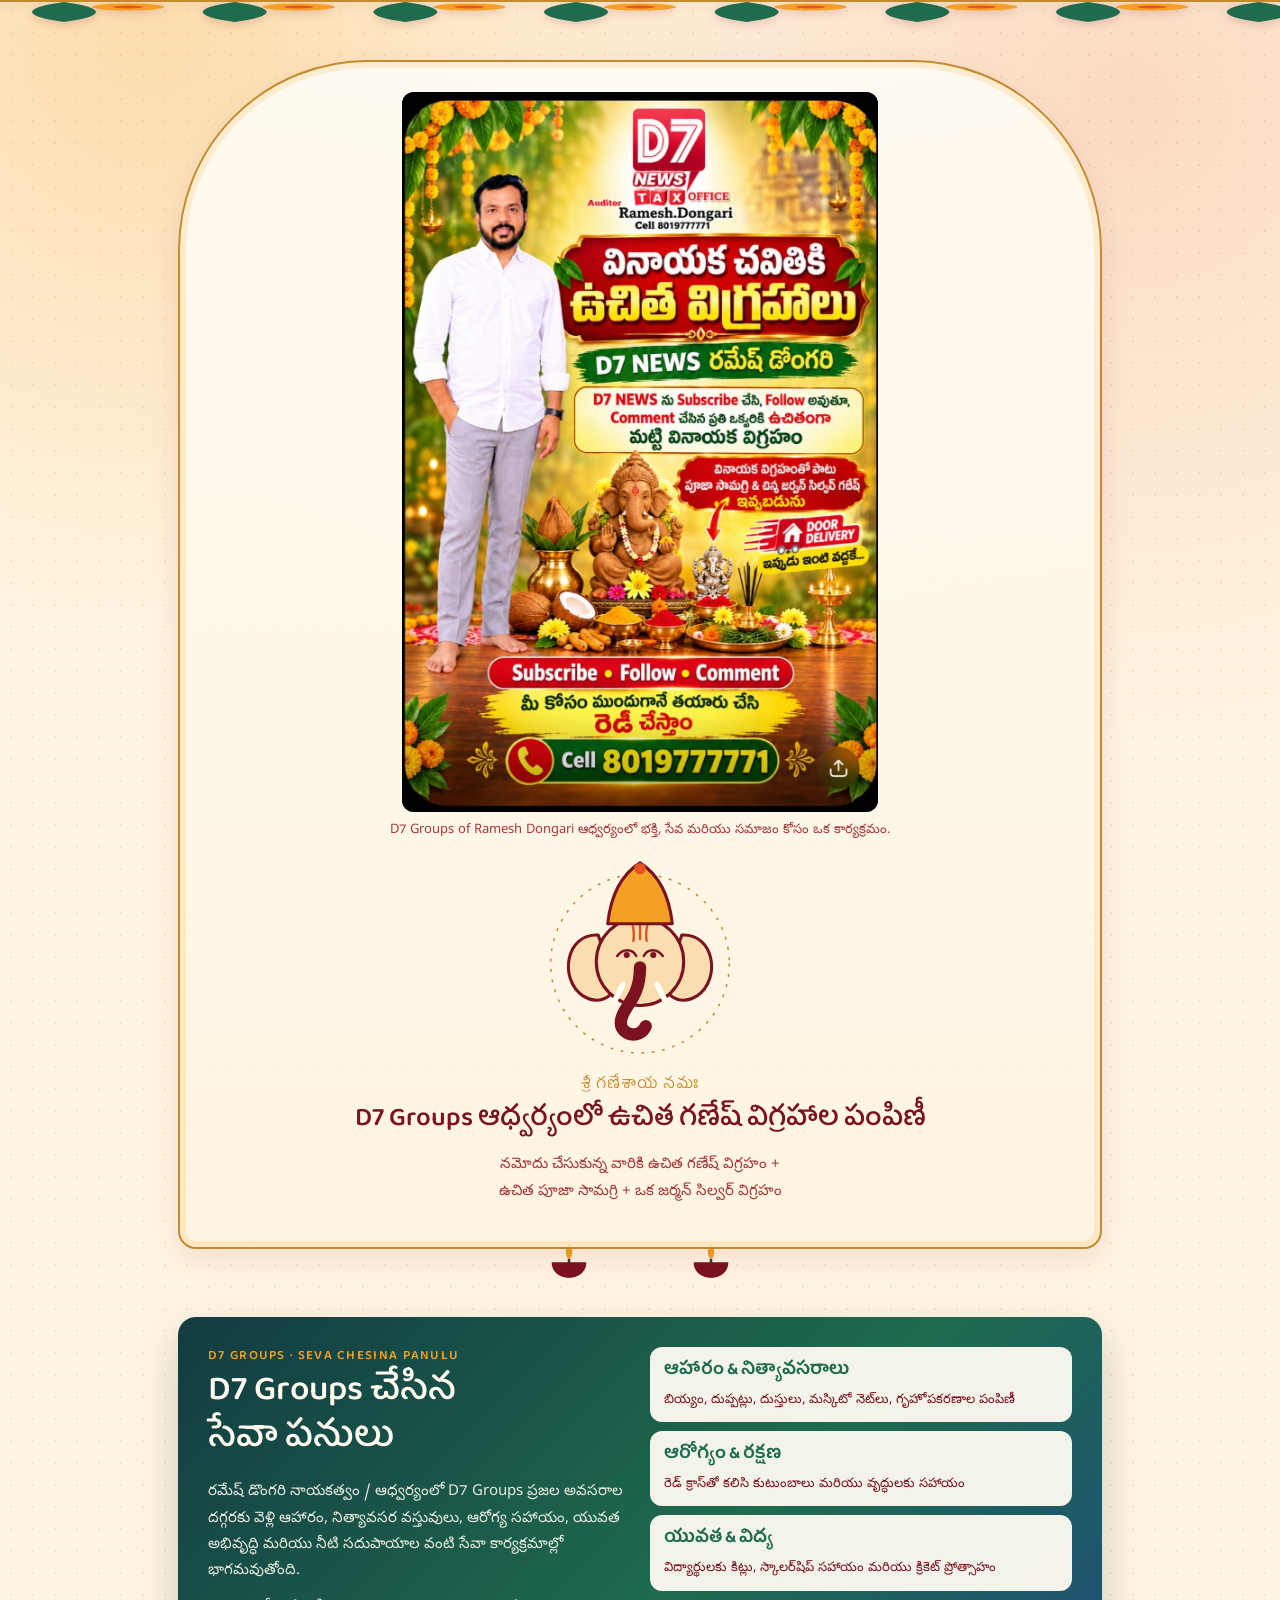
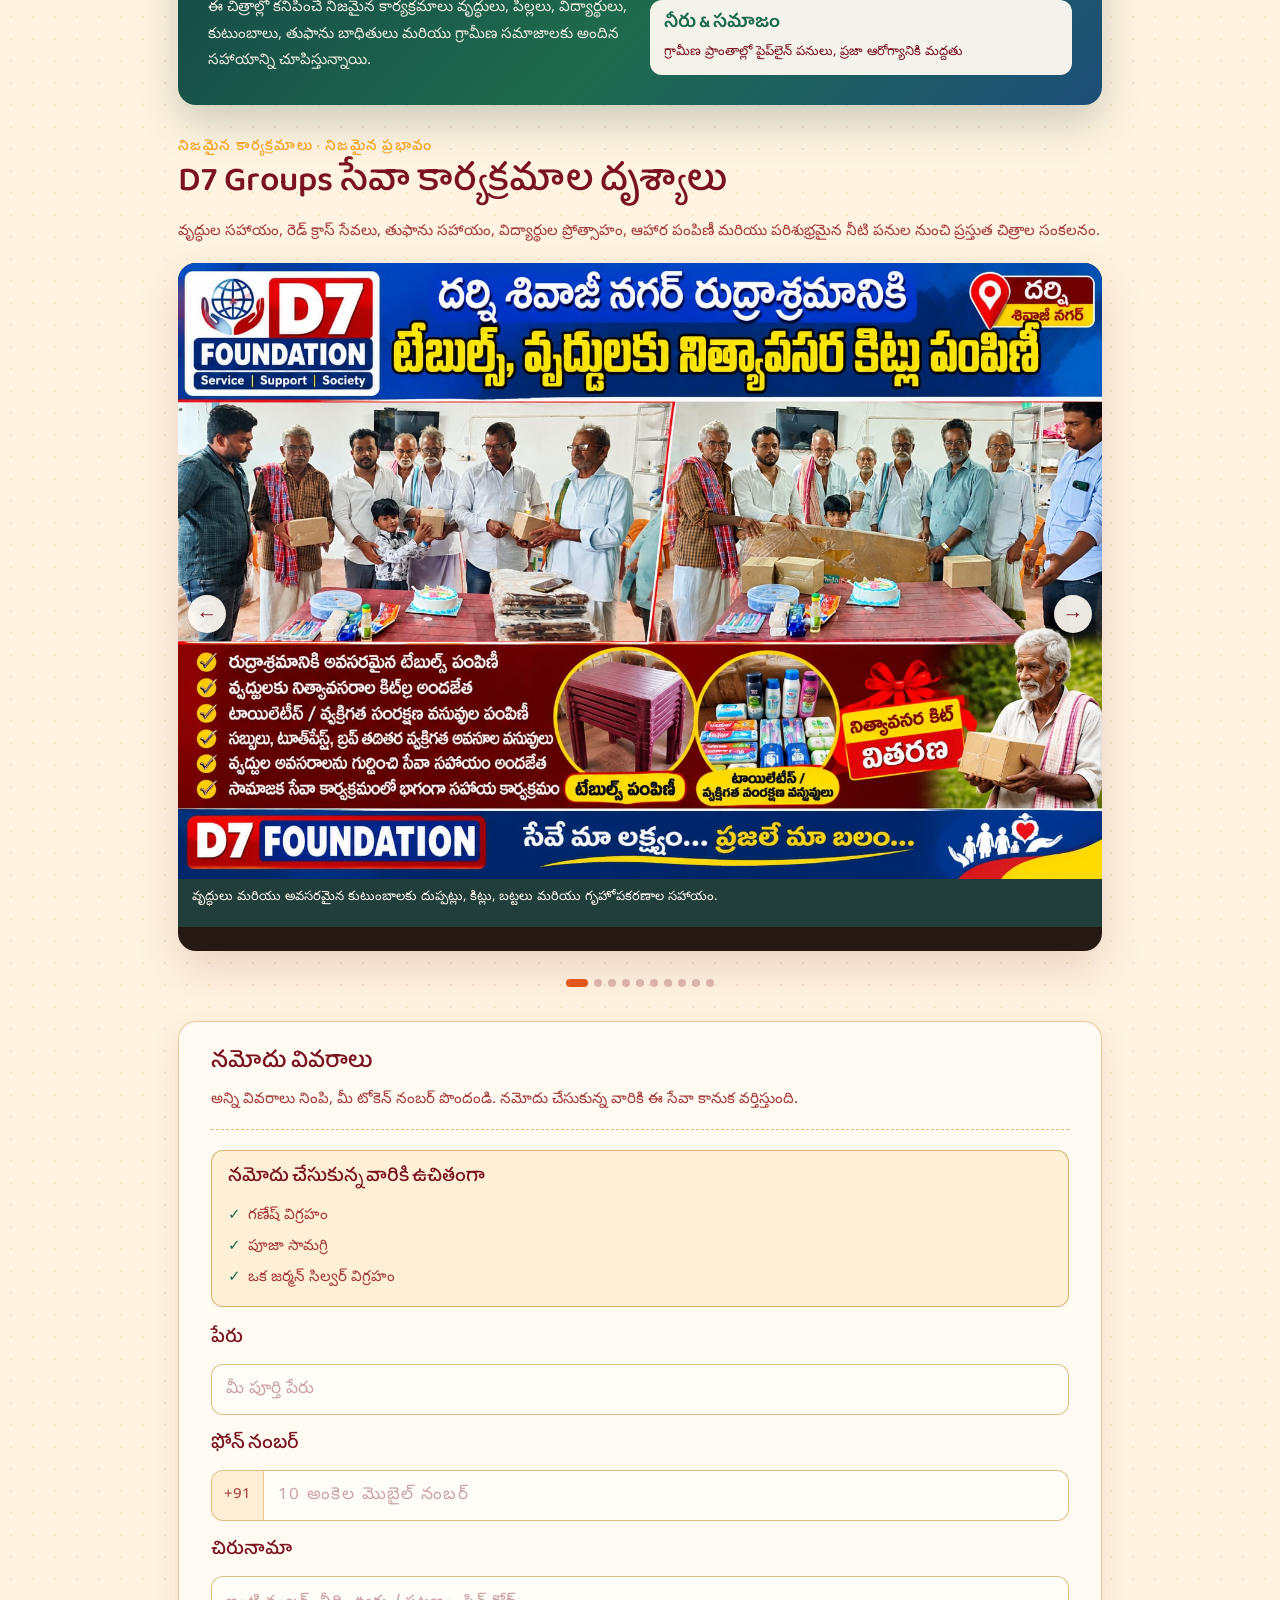
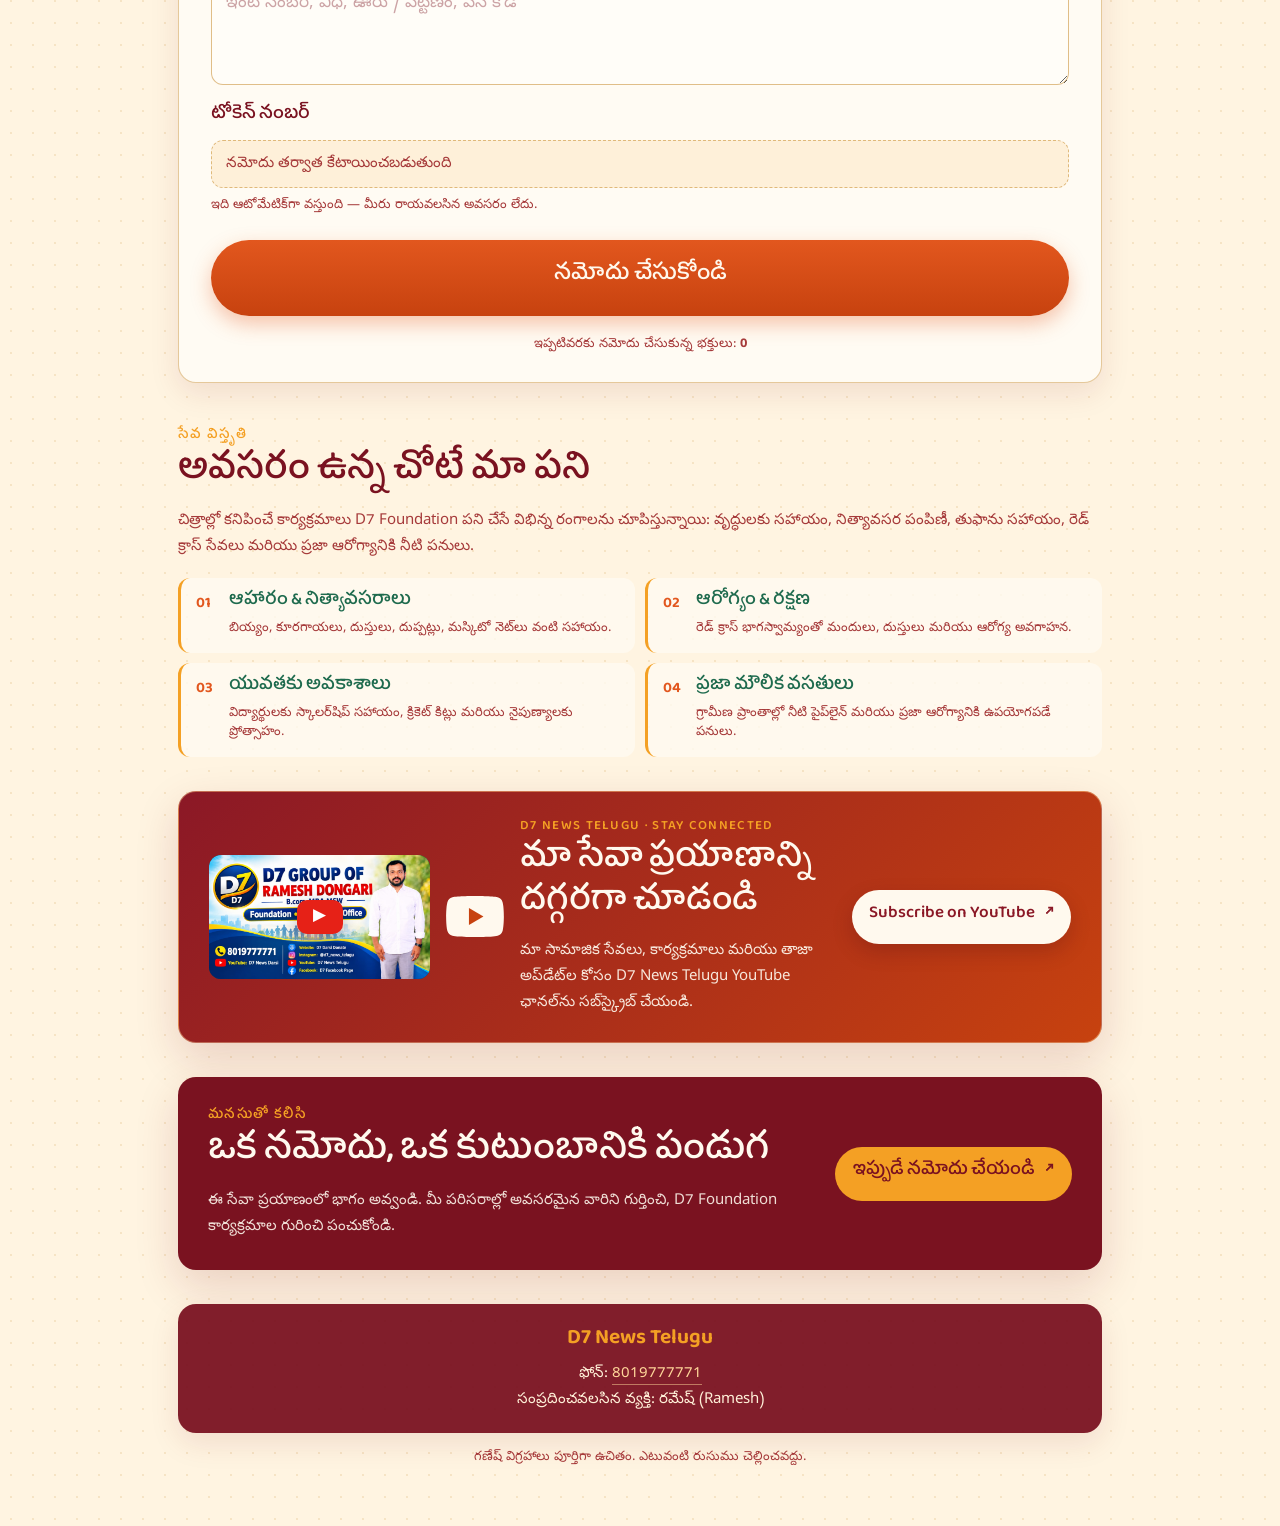
==== commit e33a92e5: "updated advertising content and images" ====
--- a/index.html
+++ b/index.html
@@ -43,6 +43,11 @@
     <!-- ============================ HERO / ARCH ============================ -->
     <header class="arch">
       <div class="arch__frame">
+
+        <figure class="hero-banner">
+          <img src="d7-images/main-image.jpeg" alt="D7 Groups of Ramesh Dongari ఆధ్వర్యంలో ఉచిత గణేష్ విగ్రహాలు, పూజా సామగ్రి మరియు జర్మన్ సిల్వర్ విగ్రహం పంపిణీ ప్రకటన" loading="eager">
+          <figcaption>D7 Groups of Ramesh Dongari ఆధ్వర్యంలో భక్తి, సేవ మరియు సమాజం కోసం ఒక కార్యక్రమం.</figcaption>
+        </figure>
 
         <!-- Ganesha line illustration (original artwork, drawn in SVG) -->
         <svg class="ganesha" viewBox="0 0 200 215" role="img" aria-label="గణపతి">
@@ -73,8 +78,8 @@
         </svg>
 
         <p class="arch__blessing">శ్రీ గణేశాయ నమః</p>
-        <h1 class="arch__title">వినాయక చవితి ఉచిత గణేష్ విగ్రహాల పంపిణీ</h1>
-        <p class="arch__subtitle">భక్తుల కోసం D7 News Telugu ఆధ్వర్యంలో ఉచిత గణేష్ విగ్రహాల పంపిణీ</p>
+        <h1 class="arch__title">D7 Groups ఆధ్వర్యంలో ఉచిత గణేష్ విగ్రహాల పంపిణీ</h1>
+        <p class="arch__subtitle">నమోదు చేసుకున్న వారికి ఉచిత గణేష్ విగ్రహం + ఉచిత పూజా సామగ్రి + ఒక జర్మన్ సిల్వర్ విగ్రహం</p>
       </div>
 
       <!-- two diyas flanking the arch base -->
@@ -92,47 +97,41 @@
       </div>
     </header>
 
-    <!-- ======================= FOUNDATION STORY ======================= -->
-    <section class="foundation-intro" aria-labelledby="foundationTitle">
+    <!-- ======================= SEVA STORY ======================= -->
+    <section class="foundation-intro seva-intro" aria-labelledby="foundationTitle">
       <div class="foundation-intro__copy">
-        <p class="eyebrow">D7 FOUNDATION · SERVICE TO SOCIETY</p>
-        <h2 id="foundationTitle">సేవే మా లక్ష్యం. ప్రజలే మా బలం.</h2>
-        <p>D7 Foundation సమాజంలో అవసరమైన చోటికి చేరుకుని, ఆహారం, నిత్యావసర వస్తువులు, ఆరోగ్య సహాయం, విద్య, క్రీడలు మరియు పరిశుభ్రమైన నీటి వంటి కార్యక్రమాలతో ప్రజలకు తోడుగా నిలుస్తోంది.</p>
-        <p>ఈ గణేష్ విగ్రహాల పంపిణీ కూడా అదే నమ్మకానికి ఒక భాగం: భక్తి, గౌరవం, సామాజిక బాధ్యతను కలిసి పంచుకోవడం.</p>
-        <a class="story-link" href="#formPanel">విగ్రహం కోసం నమోదు చేయండి <span aria-hidden="true">↓</span></a>
-      </div>
-      <figure class="foundation-intro__visual">
-        <img src="d7-images/WhatsApp Image 2026-09-08 at 8.18.45 PM.jpeg" alt="D7 News Telugu ఆధ్వర్యంలో ఉచిత గణేష్ విగ్రహాల పంపిణీకి సంబంధించిన ప్రచార చిత్రం" loading="eager">
-        <figcaption>వినాయక చవితి సందర్భంగా భక్తుల కోసం ఉచిత విగ్రహాల పంపిణీ.</figcaption>
-      </figure>
-    </section>
-
-    <section class="values-strip" aria-label="D7 Foundation సేవా రంగాలు">
-      <div><strong>ఆహారం</strong><span>అవసరమైన కుటుంబాలకు సహాయం</span></div>
-      <div><strong>ఆరోగ్యం</strong><span>రెడ్ క్రాస్‌తో కలిసి సేవ</span></div>
-      <div><strong>విద్య &amp; క్రీడలు</strong><span>యువతకు అవకాశాలు</span></div>
-      <div><strong>నీరు</strong><span>ప్రజా ఆరోగ్యానికి మద్దతు</span></div>
-    </section>
-
-    <section class="story-section" aria-labelledby="ganeshStoryTitle">
+        <p class="eyebrow">D7 GROUPS · SEVA CHESINA PANULU</p>
+        <h2 id="foundationTitle">D7 Groups చేసిన సేవా పనులు</h2>
+        <p>రమేష్ డొంగరి నాయకత్వం / ఆధ్వర్యంలో D7 Groups ప్రజల అవసరాల దగ్గరకు వెళ్లి ఆహారం, నిత్యావసర వస్తువులు, ఆరోగ్య సహాయం, యువత అభివృద్ధి మరియు నీటి సదుపాయాల వంటి సేవా కార్యక్రమాల్లో భాగమవుతోంది.</p>
+        <p>ఈ చిత్రాల్లో కనిపించే నిజమైన కార్యక్రమాలు వృద్ధులు, పిల్లలు, విద్యార్థులు, కుటుంబాలు, తుఫాను బాధితులు మరియు గ్రామీణ సమాజాలకు అందిన సహాయాన్ని చూపిస్తున్నాయి.</p>
+      </div>
+      <div class="seva-points" aria-label="D7 Groups సేవా రంగాలు">
+        <div><strong>ఆహారం &amp; నిత్యావసరాలు</strong><span>బియ్యం, దుప్పట్లు, దుస్తులు, మస్కిటో నెట్‌లు, గృహోపకరణాల పంపిణీ</span></div>
+        <div><strong>ఆరోగ్యం &amp; రక్షణ</strong><span>రెడ్ క్రాస్‌తో కలిసి కుటుంబాలు మరియు వృద్ధులకు సహాయం</span></div>
+        <div><strong>యువత &amp; విద్య</strong><span>విద్యార్థులకు కిట్లు, స్కాలర్‌షిప్ సహాయం మరియు క్రికెట్ ప్రోత్సాహం</span></div>
+        <div><strong>నీరు &amp; సమాజం</strong><span>గ్రామీణ ప్రాంతాల్లో పైప్‌లైన్ పనులు, ప్రజా ఆరోగ్యానికి మద్దతు</span></div>
+      </div>
+    </section>
+
+    <section class="story-section seva-section" aria-labelledby="sevaGalleryTitle">
       <div class="section-heading">
-        <p class="eyebrow">ఈ కార్యక్రమం</p>
-        <h2 id="ganeshStoryTitle">భక్తి ప్రతి ఇంటికీ చేరేలా</h2>
-        <p>పిల్లలు, కుటుంబాలు, వృద్ధులు కలిసి ఉన్న సమాజాల్లో D7 బృందం విగ్రహాలు మరియు పండుగ సహాయాన్ని అందిస్తోంది.</p>
-      </div>
-      <div class="carousel" data-carousel aria-roledescription="carousel" aria-label="గణేష్ విగ్రహాల పంపిణీ దృశ్యాలు">
+        <p class="eyebrow">నిజమైన కార్యక్రమాలు · నిజమైన ప్రభావం</p>
+        <h2 id="sevaGalleryTitle">D7 Groups సేవా కార్యక్రమాల దృశ్యాలు</h2>
+        <p>వృద్ధుల సహాయం, రెడ్ క్రాస్ సేవలు, తుఫాను సహాయం, విద్యార్థుల ప్రోత్సాహం, ఆహార పంపిణీ మరియు పరిశుభ్రమైన నీటి పనుల నుంచి ప్రస్తుత చిత్రాల సంకలనం.</p>
+      </div>
+      <div class="carousel carousel--seva" data-carousel data-autoplay="true" aria-roledescription="carousel" aria-label="D7 Groups సేవా కార్యక్రమాల చిత్రాలు">
         <div class="carousel__viewport">
           <div class="carousel__track">
-            <figure class="carousel__slide is-active"><img src="d7-images/WhatsApp Image 2026-09-09 at 4.55.22 PM.jpeg" alt="పండుగ సందర్భంలో కుటుంబాలకు గణేష్ మరియు ఆహార సామగ్రి పంపిణీ" loading="lazy"><figcaption>పండుగ పంచుకోవడం: విగ్రహం, ఆహారం మరియు ఆనందం.</figcaption></figure>
-            <figure class="carousel__slide"><img src="d7-images/WhatsApp Image 2026-09-08 at 8.24.42 PM.jpeg" alt="రాత్రి సమయంలో కుటుంబాలకు సహాయం అందిస్తున్న D7 బృందం" loading="lazy"><figcaption>రాత్రివేళ కూడా అవసరమైన వారిని చేరుకునే సేవ.</figcaption></figure>
-            <figure class="carousel__slide"><img src="d7-images/WhatsApp Image 2026-09-08 at 8.24.44 PM (1).jpeg" alt="పిల్లలకు పండుగ సహాయం అందిస్తున్న సేవా బృందం" loading="lazy"><figcaption>పిల్లలతో మొదలయ్యే ఒక జ్ఞాపకం.</figcaption></figure>
-            <figure class="carousel__slide"><img src="d7-images/WhatsApp Image 2026-09-08 at 8.24.44 PM.jpeg" alt="మహిళలకు పండుగ సామగ్రి అందిస్తున్న సేవా బృందం" loading="lazy"><figcaption>గౌరవంతో, నేరుగా కుటుంబాల చేతుల్లోకి.</figcaption></figure>
-            <figure class="carousel__slide"><img src="d7-images/WhatsApp Image 2026-09-08 at 8.24.44 PM (2).jpeg" alt="సమాజంతో కలిసి పండుగ సహాయాన్ని పంచుతున్న D7 బృందం" loading="lazy"><figcaption>సహాయం అందించే ప్రతి అడుగులో సమాజం భాగస్వామి.</figcaption></figure>
-            <figure class="carousel__slide"><img src="d7-images/WhatsApp Image 2026-09-08 at 8.24.45 PM.jpeg" alt="సమాజంతో కలిసి పండుగ కార్యక్రమంలో పాల్గొంటున్న D7 బృందం" loading="lazy"><figcaption>ప్రజల మధ్యే పండుగ సేవ.</figcaption></figure>
-            <figure class="carousel__slide"><img src="d7-images/WhatsApp Image 2026-09-08 at 8.24.45 PM (1).jpeg" alt="రాత్రి వేళ సమాజంతో మాట్లాడుతున్న D7 సేవా బృందం" loading="lazy"><figcaption>వినడం కూడా సేవలో ఒక భాగం.</figcaption></figure>
-            <figure class="carousel__slide"><img src="d7-images/WhatsApp Image 2026-09-08 at 8.24.43 PM.jpeg" alt="పండుగ కార్యక్రమంలో ప్రజలతో మాట్లాడుతున్న D7 బృందం" loading="lazy"><figcaption>సమాజంతో సంభాషణ, నమ్మకంతో ముందడుగు.</figcaption></figure>
-            <figure class="carousel__slide"><img src="d7-images/WhatsApp Image 2026-09-08 at 8.24.43 PM (1).jpeg" alt="D7 బృందం మరియు స్థానిక కుటుంబాలు కలిసి ఉన్న దృశ్యం" loading="lazy"><figcaption>కలిసి నిలబడితే సేవ మరింత బలపడుతుంది.</figcaption></figure>
-            <figure class="carousel__slide"><img src="d7-images/WhatsApp Image 2026-09-08 at 8.24.42 PM (1).jpeg" alt="D7 బృందం సమాజంతో కలిసి ఉన్న రాత్రి దృశ్యం" loading="lazy"><figcaption>ప్రతి ఒక్కరికీ చేరువగా ఉండే ప్రయత్నం.</figcaption></figure>
+            <figure class="carousel__slide is-active"><img src="d7-images/WhatsApp Image 2026-09-09 at 3.39.29 PM.jpeg" alt="D7 Foundation వృద్ధులకు దుప్పట్లు, కిట్లు మరియు నిత్యావసర వస్తువులు అందిస్తున్న సేవా కార్యక్రమం" loading="lazy"><figcaption>వృద్ధులు మరియు అవసరమైన కుటుంబాలకు దుప్పట్లు, కిట్లు, బట్టలు మరియు గృహోపకరణాల సహాయం.</figcaption></figure>
+            <figure class="carousel__slide"><img src="d7-images/WhatsApp Image 2026-09-09 at 3.39.30 PM.jpeg" alt="D7 Foundation మరియు రెడ్ క్రాస్ కలిసి కుటుంబాలకు సహాయం అందిస్తున్న దృశ్యాలు" loading="lazy"><figcaption>రెడ్ క్రాస్ భాగస్వామ్యంతో ఆరోగ్యం, రక్షణ మరియు అవసరమైన వస్తువుల పంపిణీ.</figcaption></figure>
+            <figure class="carousel__slide"><img src="d7-images/WhatsApp Image 2026-09-09 at 3.47.11 PM.jpeg" alt="విద్యార్థులు మరియు వికలాంగులకు సహాయం అందిస్తున్న D7 Foundation సేవా కార్యక్రమం" loading="lazy"><figcaption>విద్యార్థులు, వికలాంగులు మరియు ప్రజలకు సహాయం అందించే సామాజిక సేవ.</figcaption></figure>
+            <figure class="carousel__slide"><img src="d7-images/WhatsApp Image 2026-09-09 at 3.49.41 PM.jpeg" alt="D7 Foundation గ్రామీణ ఆరోగ్య కేంద్రానికి కొత్త నీటి పైప్‌లైన్ ఏర్పాటు చేస్తున్న దృశ్యం" loading="lazy"><figcaption>ప్రజా ఆరోగ్యానికి తోడ్పడే కొత్త నీటి పైప్‌లైన్ పనులు.</figcaption></figure>
+            <figure class="carousel__slide"><img src="d7-images/WhatsApp Image 2026-09-09 at 3.53.34 PM.jpeg" alt="విద్యార్థులకు క్రికెట్ కిట్లు మరియు విద్యా సహాయం అందిస్తున్న D7 Foundation" loading="lazy"><figcaption>యువతకు క్రికెట్ కిట్లు, విద్యా సహాయం మరియు ఎదగడానికి ప్రోత్సాహం.</figcaption></figure>
+            <figure class="carousel__slide"><img src="d7-images/WhatsApp Image 2026-09-09 at 4.20.12 PM.jpeg" alt="ఇండియన్ రెడ్ క్రాస్ భాగస్వామ్యంతో కుటుంబాలకు దుస్తులు మరియు మస్కిటో నెట్‌లు అందిస్తున్న D7 Foundation" loading="lazy"><figcaption>రెడ్ క్రాస్ సేవలతో దుస్తులు, మస్కిటో నెట్‌లు మరియు కుటుంబ రక్షణకు సహాయం.</figcaption></figure>
+            <figure class="carousel__slide"><img src="d7-images/WhatsApp Image 2026-09-09 at 4.54.53 PM (1).jpeg" alt="D7 Foundation గ్రామీణ కుటుంబాలకు ఆహారం మరియు నిత్యావసర సరుకులు అందిస్తున్న దృశ్యం" loading="lazy"><figcaption>ఆహారం, నిత్యావసర సరుకులు మరియు నివాస సహాయం అవసరమైన కుటుంబాలకు చేరవేత.</figcaption></figure>
+            <figure class="carousel__slide"><img src="d7-images/WhatsApp Image 2026-09-09 at 4.55.21 PM (1).jpeg" alt="D7 News మరియు D7 Foundation వృద్ధులకు నిత్యావసర సరుకులు అందిస్తున్న దృశ్యం" loading="lazy"><figcaption>వృద్ధులు మరియు పేద కుటుంబాలకు ఆహారం, సరుకులు మరియు ప్రత్యక్ష సహాయం.</figcaption></figure>
+            <figure class="carousel__slide"><img src="d7-images/WhatsApp Image 2026-09-09 at 4.55.21 PM.jpeg" alt="తుఫాను బాధితులకు D7 Foundation ఆహారం అందిస్తున్న దృశ్యం" loading="lazy"><figcaption>తుఫాను బాధితులకు ఆహారం, సరుకులు మరియు అత్యవసర సహాయం.</figcaption></figure>
+            <figure class="carousel__slide"><img src="d7-images/WhatsApp Image 2026-09-09 at 4.55.22 PM.jpeg" alt="దీపావళి మరియు పండుగ సందర్భంలో పిల్లలు, కుటుంబాలకు D7 సేవా కార్యక్రమం" loading="lazy"><figcaption>పండుగ సందర్భాల్లో పిల్లలు, కుటుంబాలు మరియు స్థానిక ప్రజలతో కలిసి సేవ.</figcaption></figure>
           </div>
         </div>
         <button class="carousel__button carousel__button--prev" type="button" aria-label="మునుపటి చిత్రం">←</button>
@@ -145,7 +144,16 @@
     <section class="panel" id="formPanel">
       <div class="panel__head">
         <h2 class="panel__title">నమోదు వివరాలు</h2>
-        <p class="panel__note">అన్ని వివరాలు నింపి, మీ టోకెన్ నంబర్ పొందండి. ఒక ఫోన్ నంబర్‌కు ఒక విగ్రహం మాత్రమే.</p>
+        <p class="panel__note">అన్ని వివరాలు నింపి, మీ టోకెన్ నంబర్ పొందండి. నమోదు చేసుకున్న వారికి ఈ సేవా కానుక వర్తిస్తుంది.</p>
+      </div>
+
+      <div class="offer-box" aria-label="నమోదు చేసుకున్న వారికి లభించే సేవా కానుకలు">
+        <p class="offer-box__title">నమోదు చేసుకున్న వారికి ఉచితంగా</p>
+        <ul>
+          <li>గణేష్ విగ్రహం</li>
+          <li>పూజా సామగ్రి</li>
+          <li>ఒక జర్మన్ సిల్వర్ విగ్రహం</li>
+        </ul>
       </div>
 
       <form id="regForm" class="form" novalidate>
@@ -239,7 +247,7 @@
       </div>
     </section>
 
-    <section class="story-section story-section--wide" aria-labelledby="workTitle">
+    <section class="story-section story-section--wide organization-story" aria-labelledby="workTitle">
       <div class="section-heading">
         <p class="eyebrow">సేవ విస్తృతి</p>
         <h2 id="workTitle">అవసరం ఉన్న చోటే మా పని</h2>
@@ -251,28 +259,13 @@
         <article><span class="initiative-grid__number">03</span><h3>యువతకు అవకాశాలు</h3><p>విద్యార్థులకు స్కాలర్‌షిప్ సహాయం, క్రికెట్ కిట్లు మరియు నైపుణ్యాలకు ప్రోత్సాహం.</p></article>
         <article><span class="initiative-grid__number">04</span><h3>ప్రజా మౌలిక వసతులు</h3><p>గ్రామీణ ప్రాంతాల్లో నీటి పైప్‌లైన్ మరియు ప్రజా ఆరోగ్యానికి ఉపయోగపడే పనులు.</p></article>
       </div>
-      <div class="carousel carousel--poster" data-carousel aria-roledescription="carousel" aria-label="D7 Foundation కార్యక్రమాల పోస్టర్లు">
-        <div class="carousel__viewport">
-          <div class="carousel__track">
-            <figure class="carousel__slide is-active"><img src="d7-images/WhatsApp Image 2026-09-09 at 3.39.29 PM.jpeg" alt="D7 Foundation వృద్ధులు మరియు విద్యార్థులకు దుప్పట్లు, కిట్లు అందించే కార్యక్రమం పోస్టర్" loading="lazy"><figcaption>వృద్ధులు, విద్యార్థులు మరియు కుటుంబాలకు అవసరమైన వస్తువుల పంపిణీ.</figcaption></figure>
-            <figure class="carousel__slide"><img src="d7-images/WhatsApp Image 2026-09-09 at 3.39.30 PM.jpeg" alt="D7 Foundation మరియు రెడ్ క్రాస్ ఆరోగ్య సేవల పోస్టర్" loading="lazy"><figcaption>రెడ్ క్రాస్ సేవలతో ఆరోగ్యం మరియు రక్షణ.</figcaption></figure>
-            <figure class="carousel__slide"><img src="d7-images/WhatsApp Image 2026-09-09 at 3.47.11 PM.jpeg" alt="తుఫాను బాధితులకు D7 Foundation ఆహార సహాయం అందించే పోస్టర్" loading="lazy"><figcaption>తుఫాను బాధిత కుటుంబాలకు ఆహారం మరియు నిత్యావసరాలు.</figcaption></figure>
-            <figure class="carousel__slide"><img src="d7-images/WhatsApp Image 2026-09-09 at 3.49.41 PM.jpeg" alt="గ్రామీణ ప్రాంతంలో కొత్త నీటి పైప్‌లైన్ పనులను చూపించే పోస్టర్" loading="lazy"><figcaption>శుభ్రమైన నీటి కోసం కొత్త పైప్‌లైన్ పనులు.</figcaption></figure>
-            <figure class="carousel__slide"><img src="d7-images/WhatsApp Image 2026-09-09 at 3.53.34 PM.jpeg" alt="విద్యార్థులకు క్రికెట్ కిట్లు మరియు విద్యా సహాయం అందించే D7 Foundation పోస్టర్" loading="lazy"><figcaption>యువతకు ప్రోత్సాహం, సమాజానికి శక్తి.</figcaption></figure>
-            <figure class="carousel__slide"><img src="d7-images/WhatsApp Image 2026-09-09 at 4.20.12 PM.jpeg" alt="ఇండియన్ రెడ్ క్రాస్ భాగస్వామ్యంతో కుటుంబాలకు సహాయం అందించే పోస్టర్" loading="lazy"><figcaption>కుటుంబాల ఆరోగ్యం, భద్రత, గౌరవం కోసం సేవ.</figcaption></figure>
-            <figure class="carousel__slide"><img src="d7-images/WhatsApp Image 2026-09-09 at 4.54.53 PM (1).jpeg" alt="ఆహారం మరియు నివాస సహాయం అందించే D7 Foundation పోస్టర్" loading="lazy"><figcaption>మానవత్వమే మా లక్ష్యం, సేవే మా బలం.</figcaption></figure>
-            <figure class="carousel__slide"><img src="d7-images/WhatsApp Image 2026-09-09 at 4.54.53 PM.jpeg" alt="వర్షాలు మరియు తుఫాను తర్వాత కుటుంబాలకు సహాయం చేస్తున్న D7 Foundation పోస్టర్" loading="lazy"><figcaption>విపత్తు తర్వాత కుటుంబాలకు అండగా నిలవడం.</figcaption></figure>
-            <figure class="carousel__slide"><img src="d7-images/WhatsApp Image 2026-09-09 at 4.55.21 PM (1).jpeg" alt="D7 Foundation సామాజిక సేవా కార్యక్రమాల పోస్టర్" loading="lazy"><figcaption>ప్రజల కోసం, ప్రజలతో కలిసి.</figcaption></figure>
-            <figure class="carousel__slide"><img src="d7-images/WhatsApp Image 2026-09-09 at 4.55.21 PM.jpeg" alt="దీపావళి మరియు పండుగ సహాయ కార్యక్రమాలను చూపించే పోస్టర్" loading="lazy"><figcaption>పండుగ వెలుగును అవసరమైన కుటుంబాలతో పంచుకోవడం.</figcaption></figure>
-          </div>
-        </div>
-        <button class="carousel__button carousel__button--prev" type="button" aria-label="మునుపటి పోస్టర్">←</button>
-        <button class="carousel__button carousel__button--next" type="button" aria-label="తదుపరి పోస్టర్">→</button>
-        <div class="carousel__dots" role="tablist" aria-label="D7 కార్యక్రమాల పోస్టర్లు"></div>
-      </div>
     </section>
 
     <section class="youtube-call" aria-labelledby="youtubeTitle">
+      <a class="youtube-call__thumbnail" href="https://www.youtube.com/@D7NEWSTELUGU" target="_blank" rel="noopener noreferrer">
+        <img src="d7-images/thumbnail.jpeg" alt="D7 Groups of Ramesh Dongari, Foundation, News and Tax Office" loading="lazy">
+        <span class="youtube-call__play-badge" aria-hidden="true">▶</span>
+      </a>
       <div class="youtube-call__icon" aria-hidden="true">
         <svg viewBox="0 0 48 34" focusable="false">
           <path d="M46.9 5.3a6 6 0 0 0-4.2-4.2C39 .1 24 .1 24 .1S9 .1 5.3 1.1a6 6 0 0 0-4.2 4.2C.1 9 .1 17 .1 17s0 8 1 11.7a6 6 0 0 0 4.2 4.2C9 34 24 34 24 34s15 0 18.7-1.1a6 6 0 0 0 4.2-4.2c1-3.7 1-11.7 1-11.7s0-8-1-11.7Z"/>
--- a/style.css
+++ b/style.css
@@ -135,6 +135,10 @@
     max-width: 34ch;
     margin-inline: auto;
   }
+
+  .hero-banner { margin: -10px -10px 18px; }
+  .hero-banner img { display: block; width: auto; max-width: 100%; height: auto; max-height: 720px; margin-inline: auto; object-fit: contain; border-radius: 12px; background: #173B49; }
+  .hero-banner figcaption { margin-top: 8px; font-size: var(--t-xs); color: var(--maroon-2); }
   
   /* Diyas sitting at the foot of the arch */
   .diyas {
@@ -513,6 +517,11 @@
   .foundation-intro__visual { margin: 0; }
   .foundation-intro__visual img { display: block; width: 100%; height: auto; object-fit: contain; border-radius: 12px; background: rgba(255, 251, 243, 0.16); }
   .foundation-intro__visual figcaption { margin-top: 8px; font-size: var(--t-xs); color: rgba(255, 249, 238, 0.82); }
+  .seva-intro { background: linear-gradient(135deg, #123B42, #1F6B4E 58%, #1D4E78); }
+  .seva-points { display: grid; gap: 9px; }
+  .seva-points div { padding: 12px 14px; color: var(--maroon); background: rgba(255, 251, 243, 0.95); border-radius: var(--radius-sm); }
+  .seva-points strong { display: block; font-family: "Baloo Tammudu 2", sans-serif; font-size: var(--t-md); color: var(--green); }
+  .seva-points span { display: block; margin-top: 2px; font-size: var(--t-xs); line-height: 1.5; }
   .story-link { display: inline-flex; gap: 10px; align-items: center; margin-top: 18px; padding: 10px 15px; color: var(--maroon); background: var(--marigold); border-radius: 999px; font-size: var(--t-sm); font-weight: 600; text-decoration: none; }
   .story-link:hover { background: #FFD166; }
 
@@ -531,7 +540,7 @@
   .carousel__viewport { overflow: hidden; border-radius: var(--radius); box-shadow: var(--shadow-lift); background: #251912; touch-action: pan-y; }
   .carousel__track { display: flex; transform: translateX(0); transition: transform 480ms cubic-bezier(.2, .8, .3, 1); will-change: transform; }
   .carousel__slide { flex: 0 0 100%; min-width: 0; margin: 0; }
-  .carousel__slide img { display: block; width: 100%; height: auto; max-height: 640px; object-fit: contain; background: #251912; }
+  .carousel__slide img { display: block; width: auto; max-width: 100%; height: auto; max-height: 640px; margin-inline: auto; object-fit: contain; background: #251912; }
   .carousel__slide figcaption { min-height: 48px; padding: 10px 14px 12px; color: #FFF9EE; background: #213E3B; font-size: var(--t-xs); line-height: 1.45; }
   .carousel--poster .carousel__slide img { object-fit: contain; background: #F4EFE5; }
   .carousel--poster .carousel__slide figcaption { background: var(--maroon); }
@@ -551,6 +560,12 @@
   .initiative-grid h3 { font-size: var(--t-md); color: var(--green); }
   .initiative-grid p { margin-top: 3px; color: var(--maroon-2); font-size: var(--t-xs); line-height: 1.5; }
 
+  .offer-box { margin: 0 0 20px; padding: 15px 16px; background: rgba(244, 160, 36, 0.13); border: 1.5px solid rgba(198, 138, 46, 0.62); border-radius: var(--radius-sm); }
+  .offer-box__title { font-family: "Baloo Tammudu 2", sans-serif; font-size: var(--t-md); font-weight: 600; color: var(--maroon); }
+  .offer-box ul { display: grid; gap: 5px; margin: 7px 0 0; padding: 0; list-style: none; }
+  .offer-box li { position: relative; padding-left: 20px; font-size: var(--t-sm); color: var(--maroon-2); }
+  .offer-box li::before { content: "✓"; position: absolute; left: 0; color: var(--green); font-weight: 700; }
+
   .closing-call { display: grid; gap: 17px; padding: 24px 22px; color: #FFF9EE; background: var(--maroon); border-radius: var(--radius); box-shadow: var(--shadow-lift); }
   .closing-call h2 { margin-top: 4px; }
   .closing-call p:last-child { margin-top: 7px; font-size: var(--t-sm); color: rgba(255, 249, 238, 0.88); }
@@ -558,6 +573,10 @@
   .closing-call__button:hover { background: #FFD166; }
 
   .youtube-call { display: grid; gap: 16px; align-items: center; margin-top: 34px; padding: 22px; color: #FFF9EE; background: linear-gradient(135deg, #8B1826, #C7420F); border: 1px solid rgba(255, 215, 154, 0.42); border-radius: var(--radius); box-shadow: var(--shadow-lift); }
+  .youtube-call__thumbnail { position: relative; display: block; overflow: hidden; border-radius: var(--radius-sm); background: #173B49; }
+  .youtube-call__thumbnail img { display: block; width: 100%; height: auto; object-fit: contain; }
+  .youtube-call__play-badge { position: absolute; left: 50%; top: 50%; display: grid; place-items: center; width: 46px; height: 34px; color: #FFF; background: #E62117; border-radius: 10px; transform: translate(-50%, -50%); box-shadow: 0 5px 16px rgba(0, 0, 0, 0.28); }
+  .youtube-call__thumbnail:focus-visible { outline: 3px solid var(--marigold); outline-offset: 3px; }
   .youtube-call__icon { width: 58px; height: 42px; display: grid; place-items: center; }
   .youtube-call__icon svg { display: block; width: 58px; height: auto; fill: #FFF9EE; }
   .youtube-call__play { fill: #C7420F; }
@@ -580,7 +599,8 @@
     .values-strip div, .values-strip div:nth-child(even), .values-strip div:nth-last-child(-n + 2) { border-right: 1px solid rgba(198, 138, 46, 0.32); border-bottom: 0; }
     .values-strip div:last-child { border-right: 0; }
     .initiative-grid { grid-template-columns: repeat(2, 1fr); }
-    .youtube-call { grid-template-columns: auto 1fr auto; padding: 26px 30px; }
+    .seva-intro { grid-template-columns: 1fr 1fr; }
+    .youtube-call { grid-template-columns: minmax(180px, 0.7fr) auto minmax(220px, 1fr) auto; padding: 26px 30px; }
     .closing-call { grid-template-columns: 1fr auto; align-items: center; padding: 30px; }
   }
   
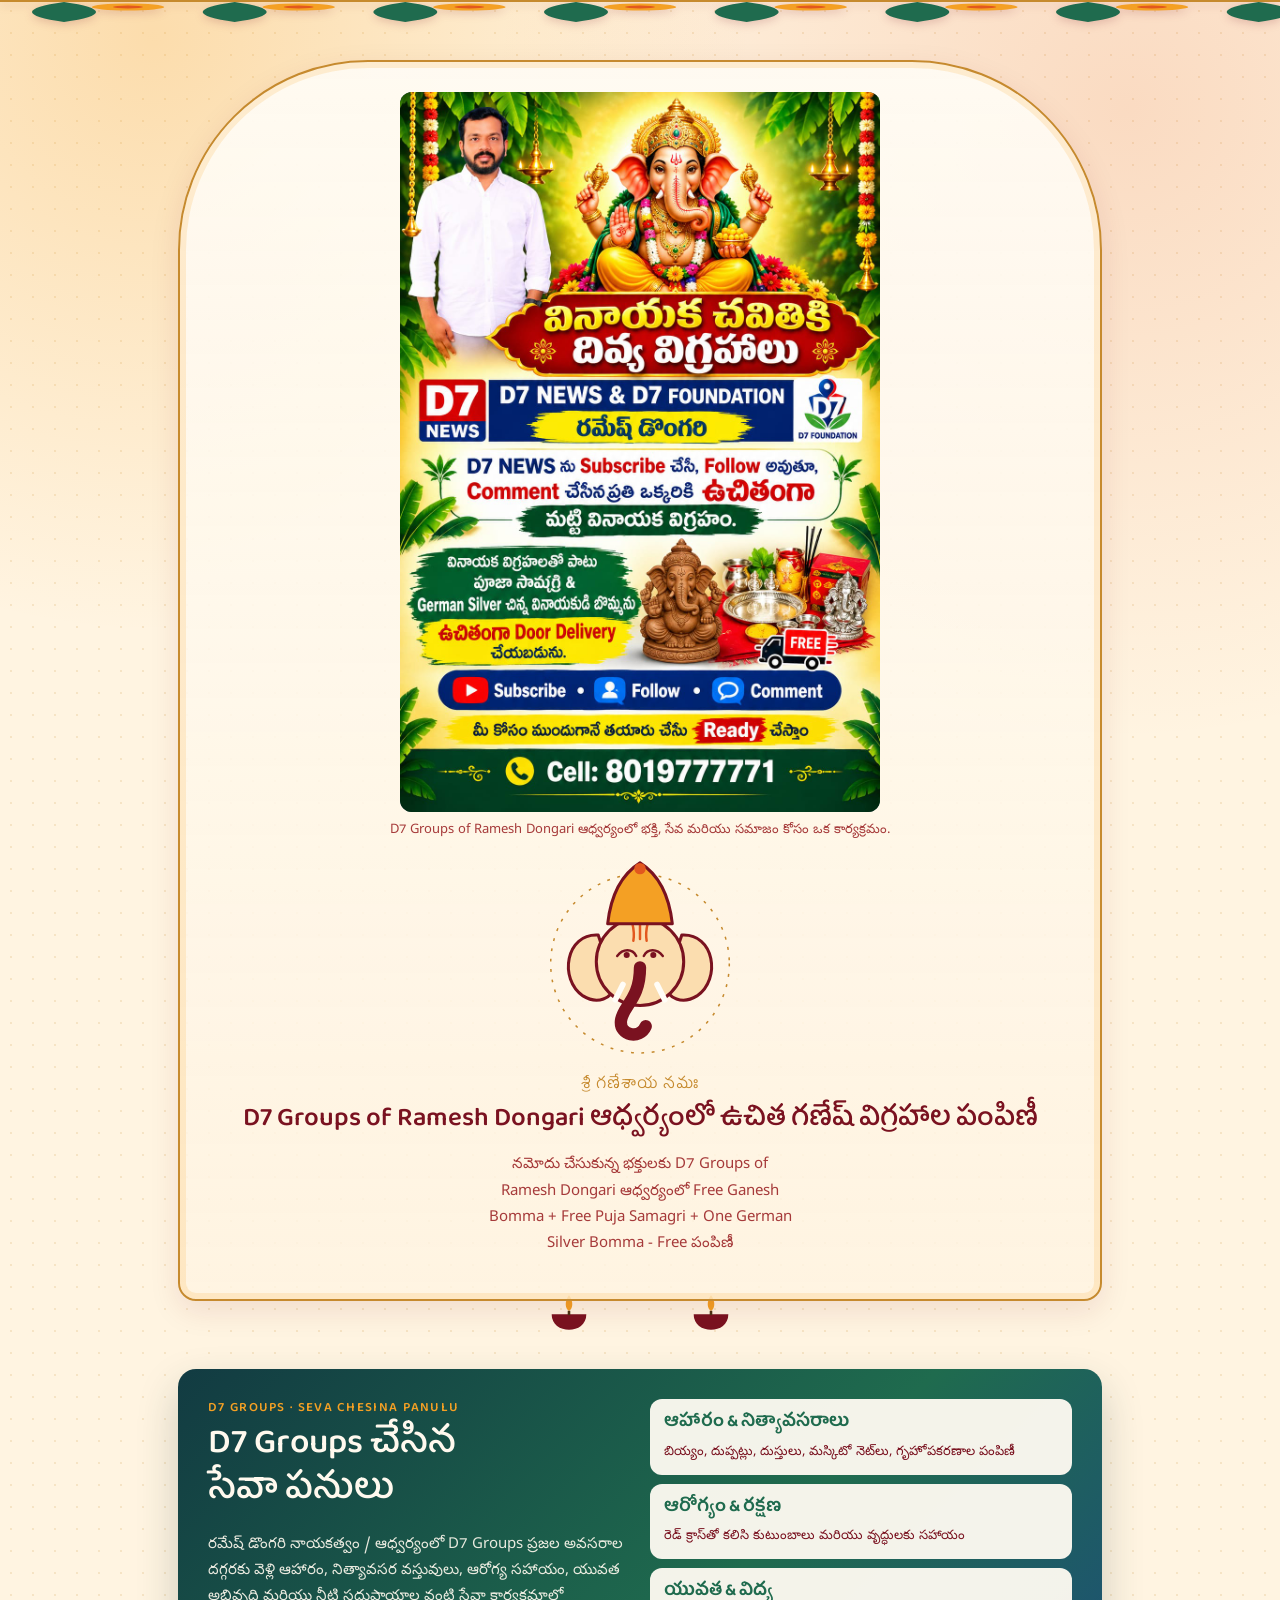
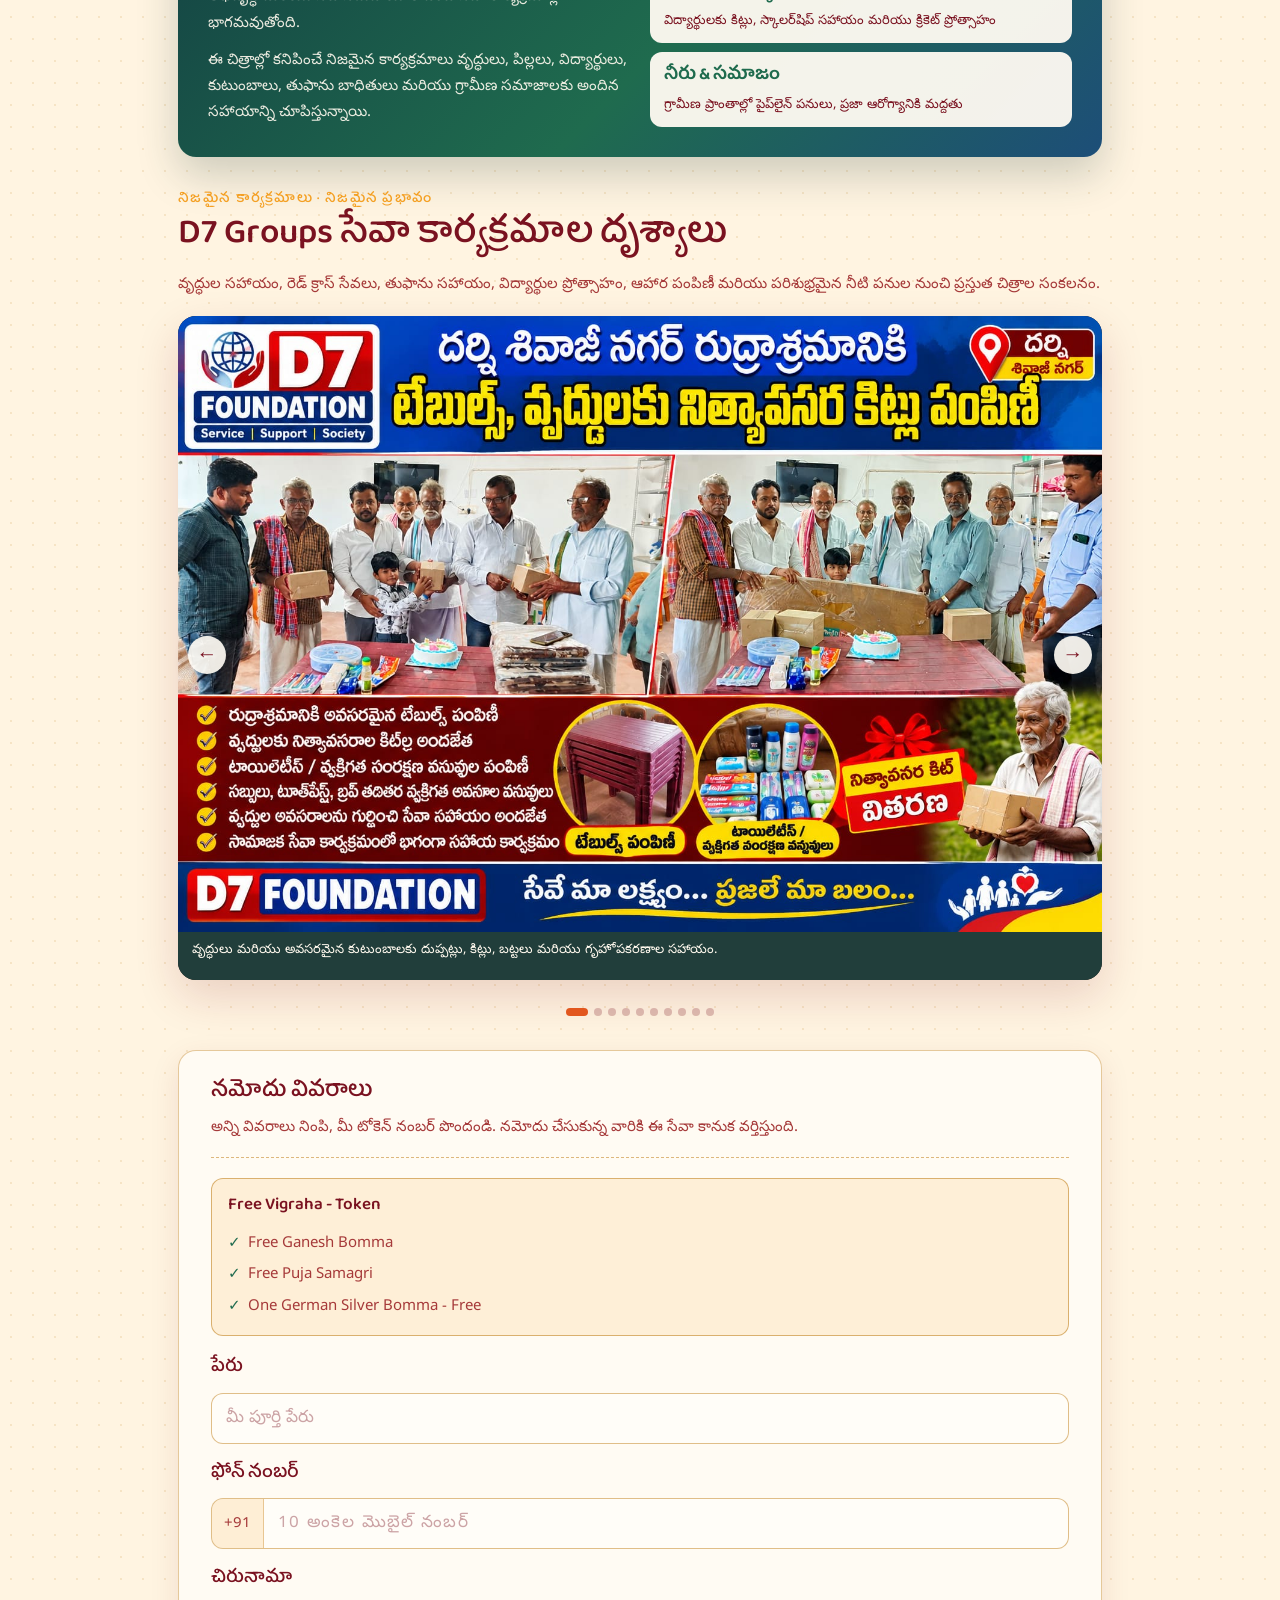
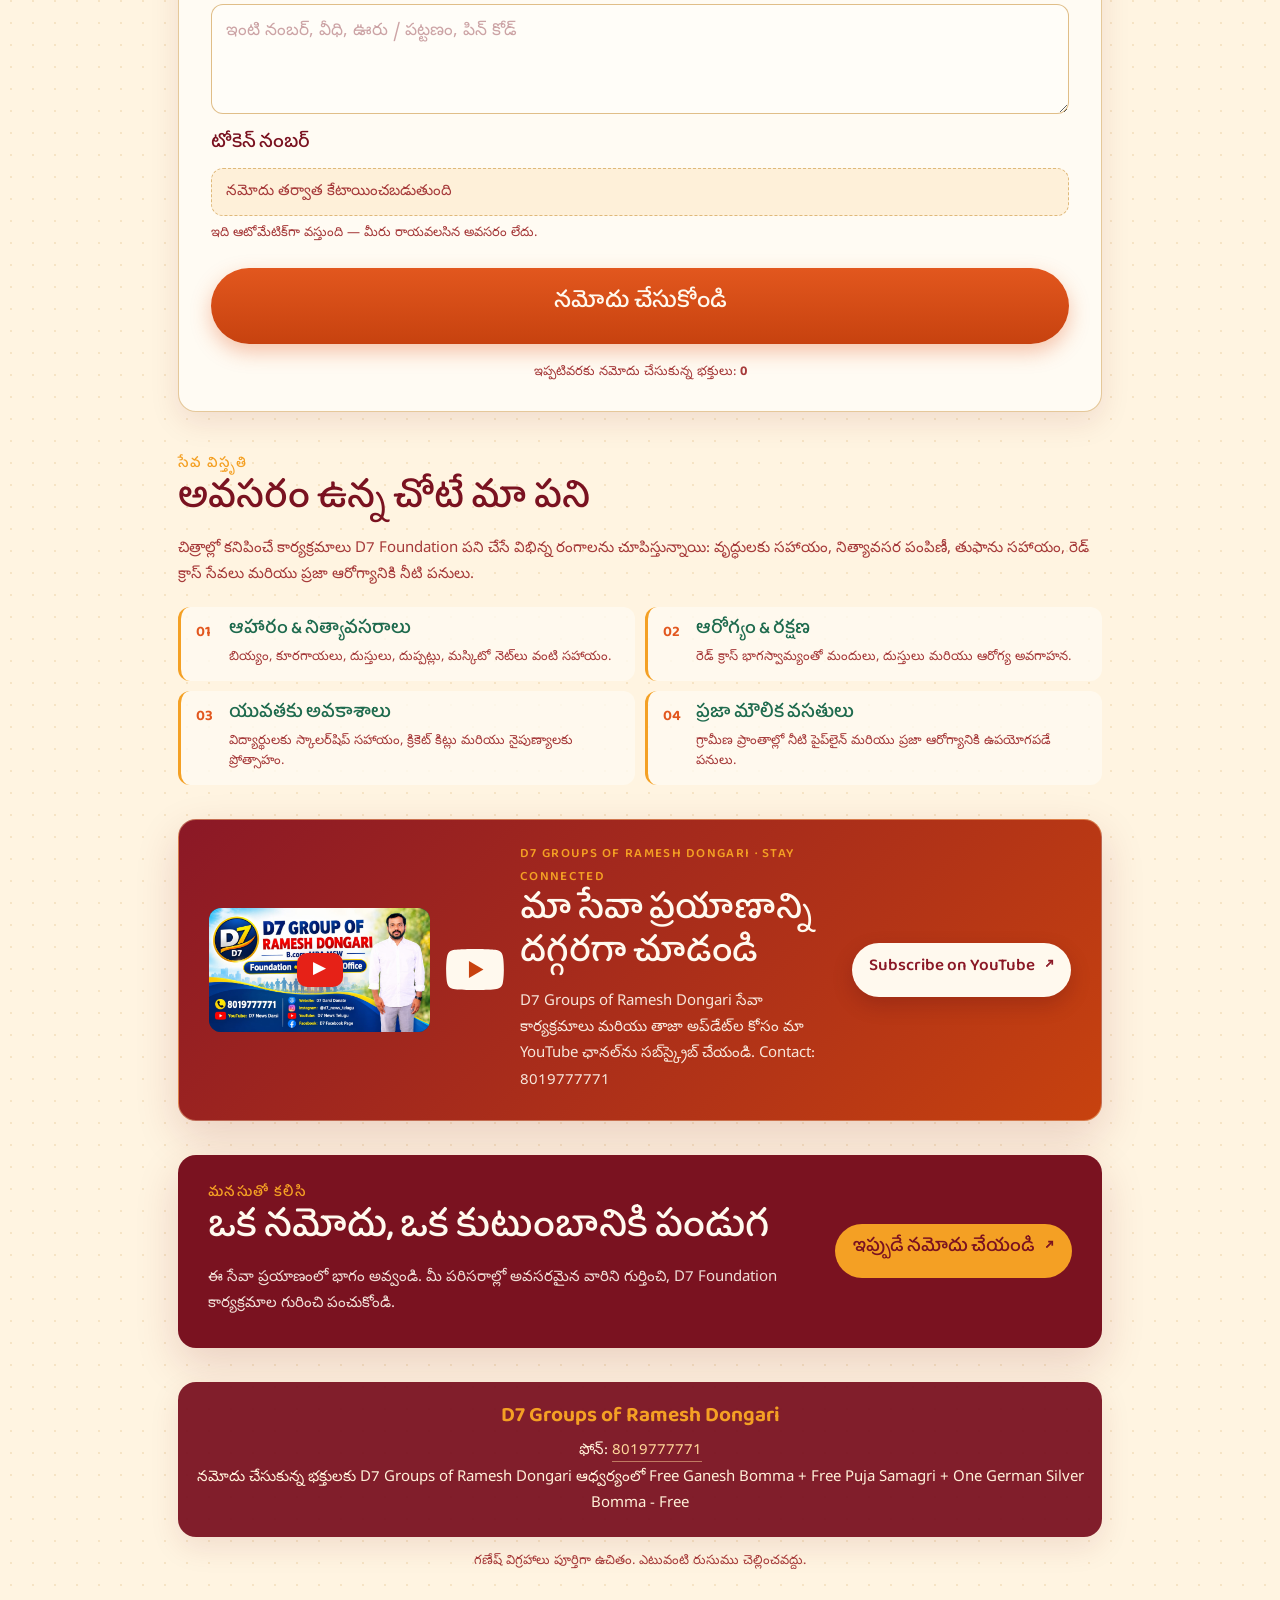
==== commit 8c52090d: "updated the changes" ====
--- a/index.html
+++ b/index.html
@@ -3,8 +3,14 @@
 <head>
   <meta charset="UTF-8">
   <meta name="viewport" content="width=device-width, initial-scale=1.0">
-  <title>వినాయక చవితి ఉచిత గణేష్ విగ్రహాల పంపిణీ | D7 News Telugu</title>
-  <meta name="description" content="D7 News Telugu ఆధ్వర్యంలో భక్తుల కోసం ఉచిత గణేష్ విగ్రహాల పంపిణీ. ఇక్కడ నమోదు చేసుకుని టోకెన్ నంబర్ పొందండి.">
+  <title>ఉచిత గణేష్ విగ్రహం | D7 Groups of Ramesh Dongari</title>
+  <meta name="description" content="D7 Groups of Ramesh Dongari ఆధ్వర్యంలో నమోదు చేసుకున్న భక్తులకు Free Ganesh Bomma, Free Puja Samagri మరియు One German Silver Bomma - Free పంపిణీ. సంప్రదించండి: 8019777771.">
+  <meta property="og:title" content="Free Vigraha - Token | D7 Groups of Ramesh Dongari">
+  <meta property="og:description" content="D7 Groups of Ramesh Dongari ఆధ్వర్యంలో నమోదు చేసుకున్న భక్తులకు Free Ganesh Bomma + Free Puja Samagri + One German Silver Bomma - Free పంపిణీ. Contact: 8019777771">
+  <meta property="og:type" content="website">
+  <meta name="twitter:card" content="summary_large_image">
+  <meta name="twitter:title" content="Free Vigraha - Token | D7 Groups of Ramesh Dongari">
+  <meta name="twitter:description" content="నమోదు చేసుకున్న భక్తులకు Free Ganesh Bomma + Free Puja Samagri + One German Silver Bomma - Free. Contact: 8019777771">
   <link rel="icon" href="favicon.svg" type="image/svg+xml">
   <link rel="icon" href="favicon.png" type="image/png" sizes="32x32">
   <link rel="apple-touch-icon" href="favicon.png">
@@ -78,8 +84,8 @@
         </svg>
 
         <p class="arch__blessing">శ్రీ గణేశాయ నమః</p>
-        <h1 class="arch__title">D7 Groups ఆధ్వర్యంలో ఉచిత గణేష్ విగ్రహాల పంపిణీ</h1>
-        <p class="arch__subtitle">నమోదు చేసుకున్న వారికి ఉచిత గణేష్ విగ్రహం + ఉచిత పూజా సామగ్రి + ఒక జర్మన్ సిల్వర్ విగ్రహం</p>
+        <h1 class="arch__title">D7 Groups of Ramesh Dongari ఆధ్వర్యంలో ఉచిత గణేష్ విగ్రహాల పంపిణీ</h1>
+        <p class="arch__subtitle">నమోదు చేసుకున్న భక్తులకు D7 Groups of Ramesh Dongari ఆధ్వర్యంలో Free Ganesh Bomma + Free Puja Samagri + One German Silver Bomma - Free పంపిణీ</p>
       </div>
 
       <!-- two diyas flanking the arch base -->
@@ -122,16 +128,16 @@
       <div class="carousel carousel--seva" data-carousel data-autoplay="true" aria-roledescription="carousel" aria-label="D7 Groups సేవా కార్యక్రమాల చిత్రాలు">
         <div class="carousel__viewport">
           <div class="carousel__track">
-            <figure class="carousel__slide is-active"><img src="d7-images/WhatsApp Image 2026-09-09 at 3.39.29 PM.jpeg" alt="D7 Foundation వృద్ధులకు దుప్పట్లు, కిట్లు మరియు నిత్యావసర వస్తువులు అందిస్తున్న సేవా కార్యక్రమం" loading="lazy"><figcaption>వృద్ధులు మరియు అవసరమైన కుటుంబాలకు దుప్పట్లు, కిట్లు, బట్టలు మరియు గృహోపకరణాల సహాయం.</figcaption></figure>
-            <figure class="carousel__slide"><img src="d7-images/WhatsApp Image 2026-09-09 at 3.39.30 PM.jpeg" alt="D7 Foundation మరియు రెడ్ క్రాస్ కలిసి కుటుంబాలకు సహాయం అందిస్తున్న దృశ్యాలు" loading="lazy"><figcaption>రెడ్ క్రాస్ భాగస్వామ్యంతో ఆరోగ్యం, రక్షణ మరియు అవసరమైన వస్తువుల పంపిణీ.</figcaption></figure>
-            <figure class="carousel__slide"><img src="d7-images/WhatsApp Image 2026-09-09 at 3.47.11 PM.jpeg" alt="విద్యార్థులు మరియు వికలాంగులకు సహాయం అందిస్తున్న D7 Foundation సేవా కార్యక్రమం" loading="lazy"><figcaption>విద్యార్థులు, వికలాంగులు మరియు ప్రజలకు సహాయం అందించే సామాజిక సేవ.</figcaption></figure>
-            <figure class="carousel__slide"><img src="d7-images/WhatsApp Image 2026-09-09 at 3.49.41 PM.jpeg" alt="D7 Foundation గ్రామీణ ఆరోగ్య కేంద్రానికి కొత్త నీటి పైప్‌లైన్ ఏర్పాటు చేస్తున్న దృశ్యం" loading="lazy"><figcaption>ప్రజా ఆరోగ్యానికి తోడ్పడే కొత్త నీటి పైప్‌లైన్ పనులు.</figcaption></figure>
-            <figure class="carousel__slide"><img src="d7-images/WhatsApp Image 2026-09-09 at 3.53.34 PM.jpeg" alt="విద్యార్థులకు క్రికెట్ కిట్లు మరియు విద్యా సహాయం అందిస్తున్న D7 Foundation" loading="lazy"><figcaption>యువతకు క్రికెట్ కిట్లు, విద్యా సహాయం మరియు ఎదగడానికి ప్రోత్సాహం.</figcaption></figure>
-            <figure class="carousel__slide"><img src="d7-images/WhatsApp Image 2026-09-09 at 4.20.12 PM.jpeg" alt="ఇండియన్ రెడ్ క్రాస్ భాగస్వామ్యంతో కుటుంబాలకు దుస్తులు మరియు మస్కిటో నెట్‌లు అందిస్తున్న D7 Foundation" loading="lazy"><figcaption>రెడ్ క్రాస్ సేవలతో దుస్తులు, మస్కిటో నెట్‌లు మరియు కుటుంబ రక్షణకు సహాయం.</figcaption></figure>
-            <figure class="carousel__slide"><img src="d7-images/WhatsApp Image 2026-09-09 at 4.54.53 PM (1).jpeg" alt="D7 Foundation గ్రామీణ కుటుంబాలకు ఆహారం మరియు నిత్యావసర సరుకులు అందిస్తున్న దృశ్యం" loading="lazy"><figcaption>ఆహారం, నిత్యావసర సరుకులు మరియు నివాస సహాయం అవసరమైన కుటుంబాలకు చేరవేత.</figcaption></figure>
-            <figure class="carousel__slide"><img src="d7-images/WhatsApp Image 2026-09-09 at 4.55.21 PM (1).jpeg" alt="D7 News మరియు D7 Foundation వృద్ధులకు నిత్యావసర సరుకులు అందిస్తున్న దృశ్యం" loading="lazy"><figcaption>వృద్ధులు మరియు పేద కుటుంబాలకు ఆహారం, సరుకులు మరియు ప్రత్యక్ష సహాయం.</figcaption></figure>
-            <figure class="carousel__slide"><img src="d7-images/WhatsApp Image 2026-09-09 at 4.55.21 PM.jpeg" alt="తుఫాను బాధితులకు D7 Foundation ఆహారం అందిస్తున్న దృశ్యం" loading="lazy"><figcaption>తుఫాను బాధితులకు ఆహారం, సరుకులు మరియు అత్యవసర సహాయం.</figcaption></figure>
-            <figure class="carousel__slide"><img src="d7-images/WhatsApp Image 2026-09-09 at 4.55.22 PM.jpeg" alt="దీపావళి మరియు పండుగ సందర్భంలో పిల్లలు, కుటుంబాలకు D7 సేవా కార్యక్రమం" loading="lazy"><figcaption>పండుగ సందర్భాల్లో పిల్లలు, కుటుంబాలు మరియు స్థానిక ప్రజలతో కలిసి సేవ.</figcaption></figure>
+            <figure class="carousel__slide is-active"><img src="d7-images/elderly-essential-distribution.jpeg" alt="D7 Foundation వృద్ధులకు దుప్పట్లు, కిట్లు మరియు నిత్యావసర వస్తువులు అందిస్తున్న సేవా కార్యక్రమం" loading="lazy"><figcaption>వృద్ధులు మరియు అవసరమైన కుటుంబాలకు దుప్పట్లు, కిట్లు, బట్టలు మరియు గృహోపకరణాల సహాయం.</figcaption></figure>
+            <figure class="carousel__slide"><img src="d7-images/red-cross-relief.jpeg" alt="D7 Foundation మరియు రెడ్ క్రాస్ కలిసి కుటుంబాలకు సహాయం అందిస్తున్న దృశ్యాలు" loading="lazy"><figcaption>రెడ్ క్రాస్ భాగస్వామ్యంతో ఆరోగ్యం, రక్షణ మరియు అవసరమైన వస్తువుల పంపిణీ.</figcaption></figure>
+            <figure class="carousel__slide"><img src="d7-images/student-disability-support.jpeg" alt="విద్యార్థులు మరియు వికలాంగులకు సహాయం అందిస్తున్న D7 Foundation సేవా కార్యక్రమం" loading="lazy"><figcaption>విద్యార్థులు, వికలాంగులు మరియు ప్రజలకు సహాయం అందించే సామాజిక సేవ.</figcaption></figure>
+            <figure class="carousel__slide"><img src="d7-images/water-pipeline-project.jpeg" alt="D7 Foundation గ్రామీణ ఆరోగ్య కేంద్రానికి కొత్త నీటి పైప్‌లైన్ ఏర్పాటు చేస్తున్న దృశ్యం" loading="lazy"><figcaption>ప్రజా ఆరోగ్యానికి తోడ్పడే కొత్త నీటి పైప్‌లైన్ పనులు.</figcaption></figure>
+            <figure class="carousel__slide"><img src="d7-images/youth-cricket-support.jpeg" alt="విద్యార్థులకు క్రికెట్ కిట్లు మరియు విద్యా సహాయం అందిస్తున్న D7 Foundation" loading="lazy"><figcaption>యువతకు క్రికెట్ కిట్లు, విద్యా సహాయం మరియు ఎదగడానికి ప్రోత్సాహం.</figcaption></figure>
+            <figure class="carousel__slide"><img src="d7-images/red-cross-family-relief.jpeg" alt="ఇండియన్ రెడ్ క్రాస్ భాగస్వామ్యంతో కుటుంబాలకు దుస్తులు మరియు మస్కిటో నెట్‌లు అందిస్తున్న D7 Foundation" loading="lazy"><figcaption>రెడ్ క్రాస్ సేవలతో దుస్తులు, మస్కిటో నెట్‌లు మరియు కుటుంబ రక్షణకు సహాయం.</figcaption></figure>
+            <figure class="carousel__slide"><img src="d7-images/rural-family-food-relief.jpeg" alt="D7 Foundation గ్రామీణ కుటుంబాలకు ఆహారం మరియు నిత్యావసర సరుకులు అందిస్తున్న దృశ్యం" loading="lazy"><figcaption>ఆహారం, నిత్యావసర సరుకులు మరియు నివాస సహాయం అవసరమైన కుటుంబాలకు చేరవేత.</figcaption></figure>
+            <figure class="carousel__slide"><img src="d7-images/elderly-grocery-support.jpeg" alt="D7 Groups of Ramesh Dongari మరియు D7 Foundation వృద్ధులకు నిత్యావసర సరుకులు అందిస్తున్న దృశ్యం" loading="lazy"><figcaption>వృద్ధులు మరియు పేద కుటుంబాలకు ఆహారం, సరుకులు మరియు ప్రత్యక్ష సహాయం.</figcaption></figure>
+            <figure class="carousel__slide"><img src="d7-images/cyclone-relief.jpeg" alt="తుఫాను బాధితులకు D7 Foundation ఆహారం అందిస్తున్న దృశ్యం" loading="lazy"><figcaption>తుఫాను బాధితులకు ఆహారం, సరుకులు మరియు అత్యవసర సహాయం.</figcaption></figure>
+            <figure class="carousel__slide"><img src="d7-images/festival-community-service.jpeg" alt="దీపావళి మరియు పండుగ సందర్భంలో పిల్లలు, కుటుంబాలకు D7 సేవా కార్యక్రమం" loading="lazy"><figcaption>పండుగ సందర్భాల్లో పిల్లలు, కుటుంబాలు మరియు స్థానిక ప్రజలతో కలిసి సేవ.</figcaption></figure>
           </div>
         </div>
         <button class="carousel__button carousel__button--prev" type="button" aria-label="మునుపటి చిత్రం">←</button>
@@ -148,11 +154,11 @@
       </div>
 
       <div class="offer-box" aria-label="నమోదు చేసుకున్న వారికి లభించే సేవా కానుకలు">
-        <p class="offer-box__title">నమోదు చేసుకున్న వారికి ఉచితంగా</p>
+        <p class="offer-box__title">Free Vigraha - Token</p>
         <ul>
-          <li>గణేష్ విగ్రహం</li>
-          <li>పూజా సామగ్రి</li>
-          <li>ఒక జర్మన్ సిల్వర్ విగ్రహం</li>
+          <li>Free Ganesh Bomma</li>
+          <li>Free Puja Samagri</li>
+          <li>One German Silver Bomma - Free</li>
         </ul>
       </div>
 
@@ -222,13 +228,14 @@
       <!-- Prasadam-slip style token card -->
       <article class="slip" id="tokenSlip">
         <div class="slip__top">
-          <p class="slip__brand">D7 News Telugu</p>
-          <p class="slip__event">ఉచిత గణేష్ విగ్రహం — టోకెన్</p>
+          <p class="slip__brand">D7 Groups of Ramesh Dongari</p>
+          <p class="slip__contact">Contact: <a href="tel:8019777771">8019777771</a></p>
+          <p class="slip__event">Free Vigraha - Token</p>
         </div>
 
         <div class="slip__tokenbox">
           <p class="slip__tokenlabel">టోకెన్ నంబర్</p>
-          <p class="slip__token" id="slipToken">D7-GANESH-0000</p>
+          <p class="slip__token" id="slipToken">D7-RAMESH-0000</p>
         </div>
 
         <dl class="slip__rows">
@@ -273,9 +280,9 @@
         </svg>
       </div>
       <div class="youtube-call__copy">
-        <p class="eyebrow">D7 NEWS TELUGU · STAY CONNECTED</p>
+        <p class="eyebrow">D7 GROUPS OF RAMESH DONGARI · STAY CONNECTED</p>
         <h2 id="youtubeTitle">మా సేవా ప్రయాణాన్ని దగ్గరగా చూడండి</h2>
-        <p>మా సామాజిక సేవలు, కార్యక్రమాలు మరియు తాజా అప్‌డేట్‌ల కోసం D7 News Telugu YouTube ఛానల్‌ను సబ్‌స్క్రైబ్ చేయండి.</p>
+        <p>D7 Groups of Ramesh Dongari సేవా కార్యక్రమాలు మరియు తాజా అప్‌డేట్‌ల కోసం మా YouTube ఛానల్‌ను సబ్‌స్క్రైబ్ చేయండి. Contact: 8019777771</p>
       </div>
       <a class="youtube-call__button" href="https://www.youtube.com/@D7NEWSTELUGU" target="_blank" rel="noopener noreferrer">
         <span>Subscribe on YouTube</span><span aria-hidden="true">↗</span>
@@ -294,9 +301,9 @@
     <!-- ============================ FOOTER ============================ -->
     <footer class="footer">
       <div class="footer__card">
-        <p class="footer__brand">D7 News Telugu</p>
+        <p class="footer__brand">D7 Groups of Ramesh Dongari</p>
         <p class="footer__line">ఫోన్: <a href="tel:8019777771">8019777771</a></p>
-        <p class="footer__line">సంప్రదించవలసిన వ్యక్తి: రమేష్ (Ramesh)</p>
+        <p class="footer__line">నమోదు చేసుకున్న భక్తులకు D7 Groups of Ramesh Dongari ఆధ్వర్యంలో Free Ganesh Bomma + Free Puja Samagri + One German Silver Bomma - Free</p>
       </div>
       <p class="footer__small">గణేష్ విగ్రహాలు పూర్తిగా ఉచితం. ఎటువంటి రుసుము చెల్లించవద్దు.</p>
     </footer>
--- a/style.css
+++ b/style.css
@@ -1,5 +1,5 @@
 /* ==========================================================================
-   D7 News Telugu — వినాయక చవితి ఉచిత గణేష్ విగ్రహాల పంపిణీ
+  D7 Groups of Ramesh Dongari — వినాయక చవితి ఉచిత గణేష్ విగ్రహాల పంపిణీ
    style.css
    Design: temple torana arch + prasadam-slip token, mobile first.
    ========================================================================== */
@@ -414,6 +414,8 @@
     font-weight: 700;
     color: var(--maroon);
   }
+  .slip__contact { margin-top: 2px; font-size: var(--t-xs); color: var(--maroon-2); }
+  .slip__contact a { color: inherit; text-decoration: none; }
   .slip__event { font-size: var(--t-xs); color: var(--maroon-2); }
   
   .slip__tokenbox {
@@ -537,10 +539,10 @@
   .section-heading > p:last-child { margin-top: 7px; color: var(--maroon-2); font-size: var(--t-sm); }
 
   .carousel { position: relative; padding-bottom: 44px; }
-  .carousel__viewport { overflow: hidden; border-radius: var(--radius); box-shadow: var(--shadow-lift); background: #251912; touch-action: pan-y; }
-  .carousel__track { display: flex; transform: translateX(0); transition: transform 480ms cubic-bezier(.2, .8, .3, 1); will-change: transform; }
+  .carousel__viewport { overflow: hidden; border-radius: var(--radius); box-shadow: var(--shadow-lift); background: #251912; touch-action: pan-y; transition: height 360ms cubic-bezier(.2, .8, .3, 1); }
+  .carousel__track { display: flex; align-items: flex-start; transform: translateX(0); transition: transform 480ms cubic-bezier(.2, .8, .3, 1); will-change: transform; }
   .carousel__slide { flex: 0 0 100%; min-width: 0; margin: 0; }
-  .carousel__slide img { display: block; width: auto; max-width: 100%; height: auto; max-height: 640px; margin-inline: auto; object-fit: contain; background: #251912; }
+  .carousel__slide img { display: block; width: auto; max-width: 100%; height: auto; margin-inline: auto; object-fit: contain; background: #251912; }
   .carousel__slide figcaption { min-height: 48px; padding: 10px 14px 12px; color: #FFF9EE; background: #213E3B; font-size: var(--t-xs); line-height: 1.45; }
   .carousel--poster .carousel__slide img { object-fit: contain; background: #F4EFE5; }
   .carousel--poster .carousel__slide figcaption { background: var(--maroon); }
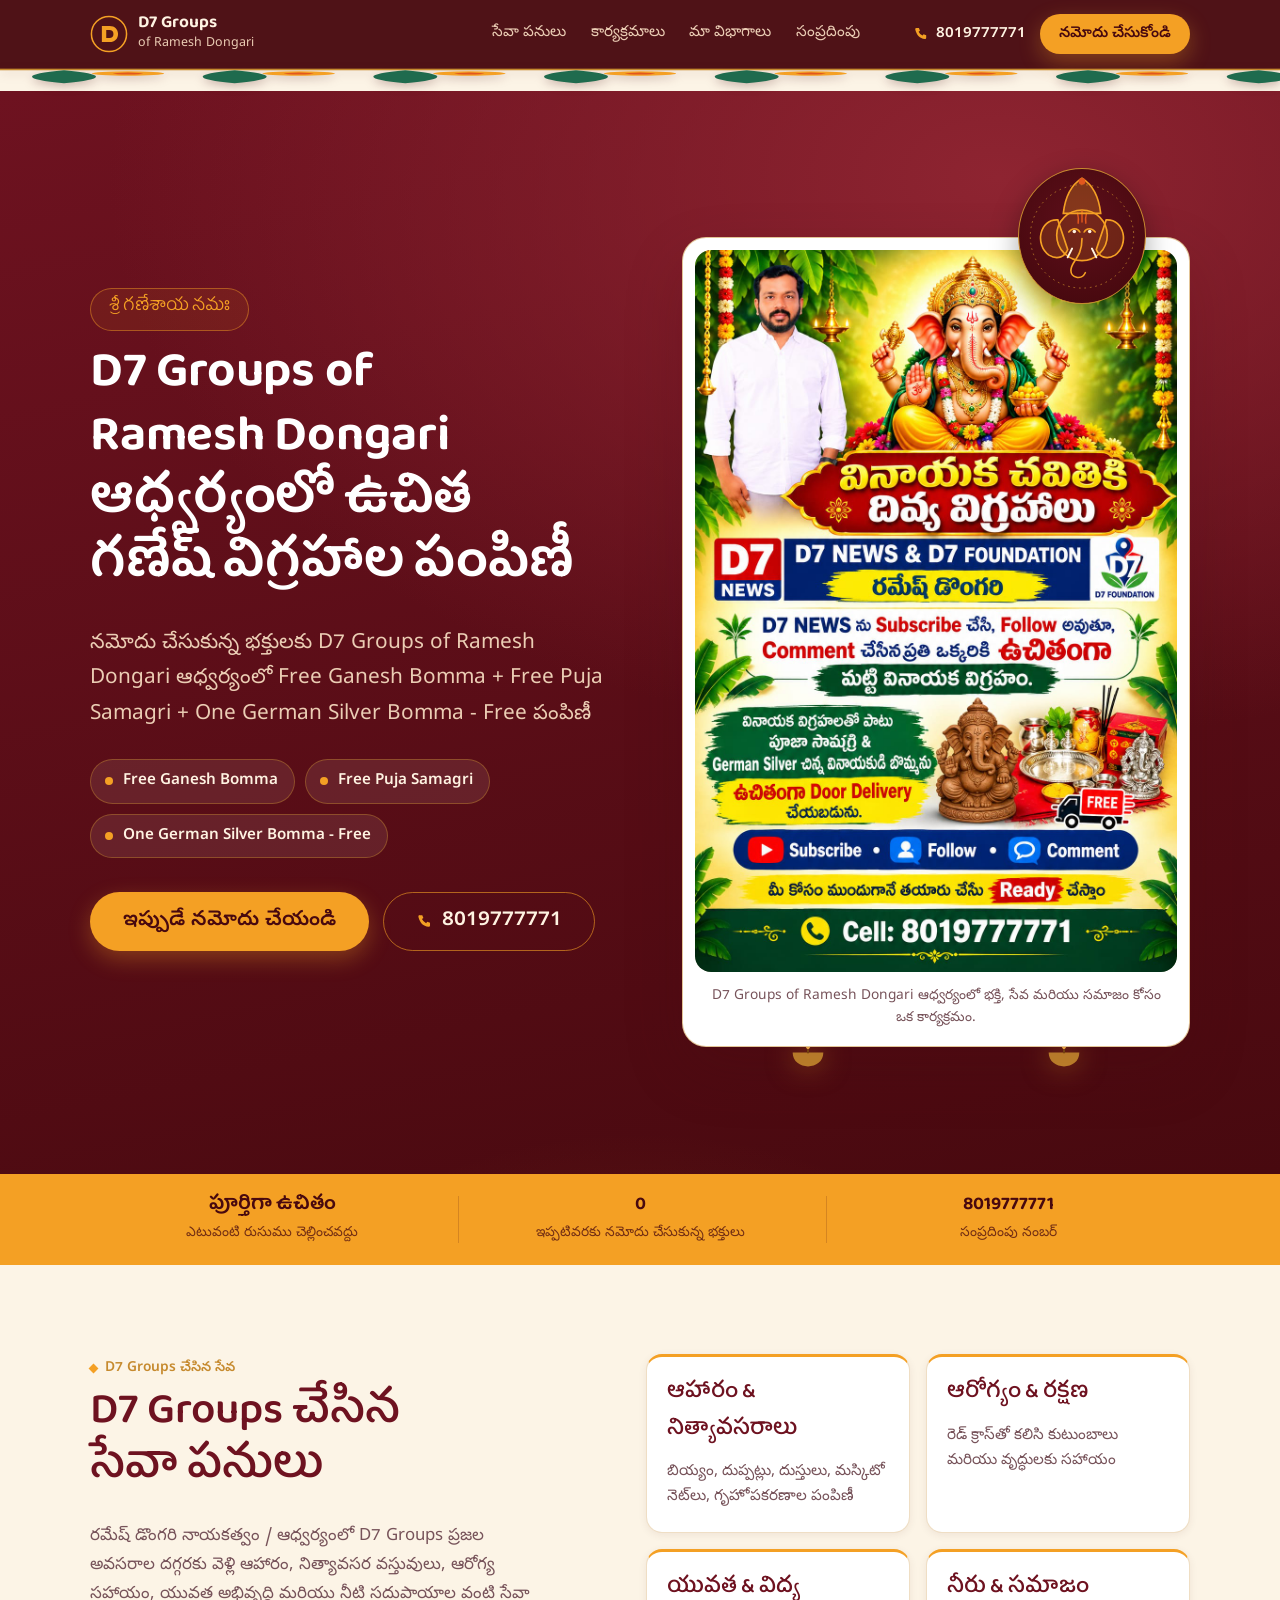
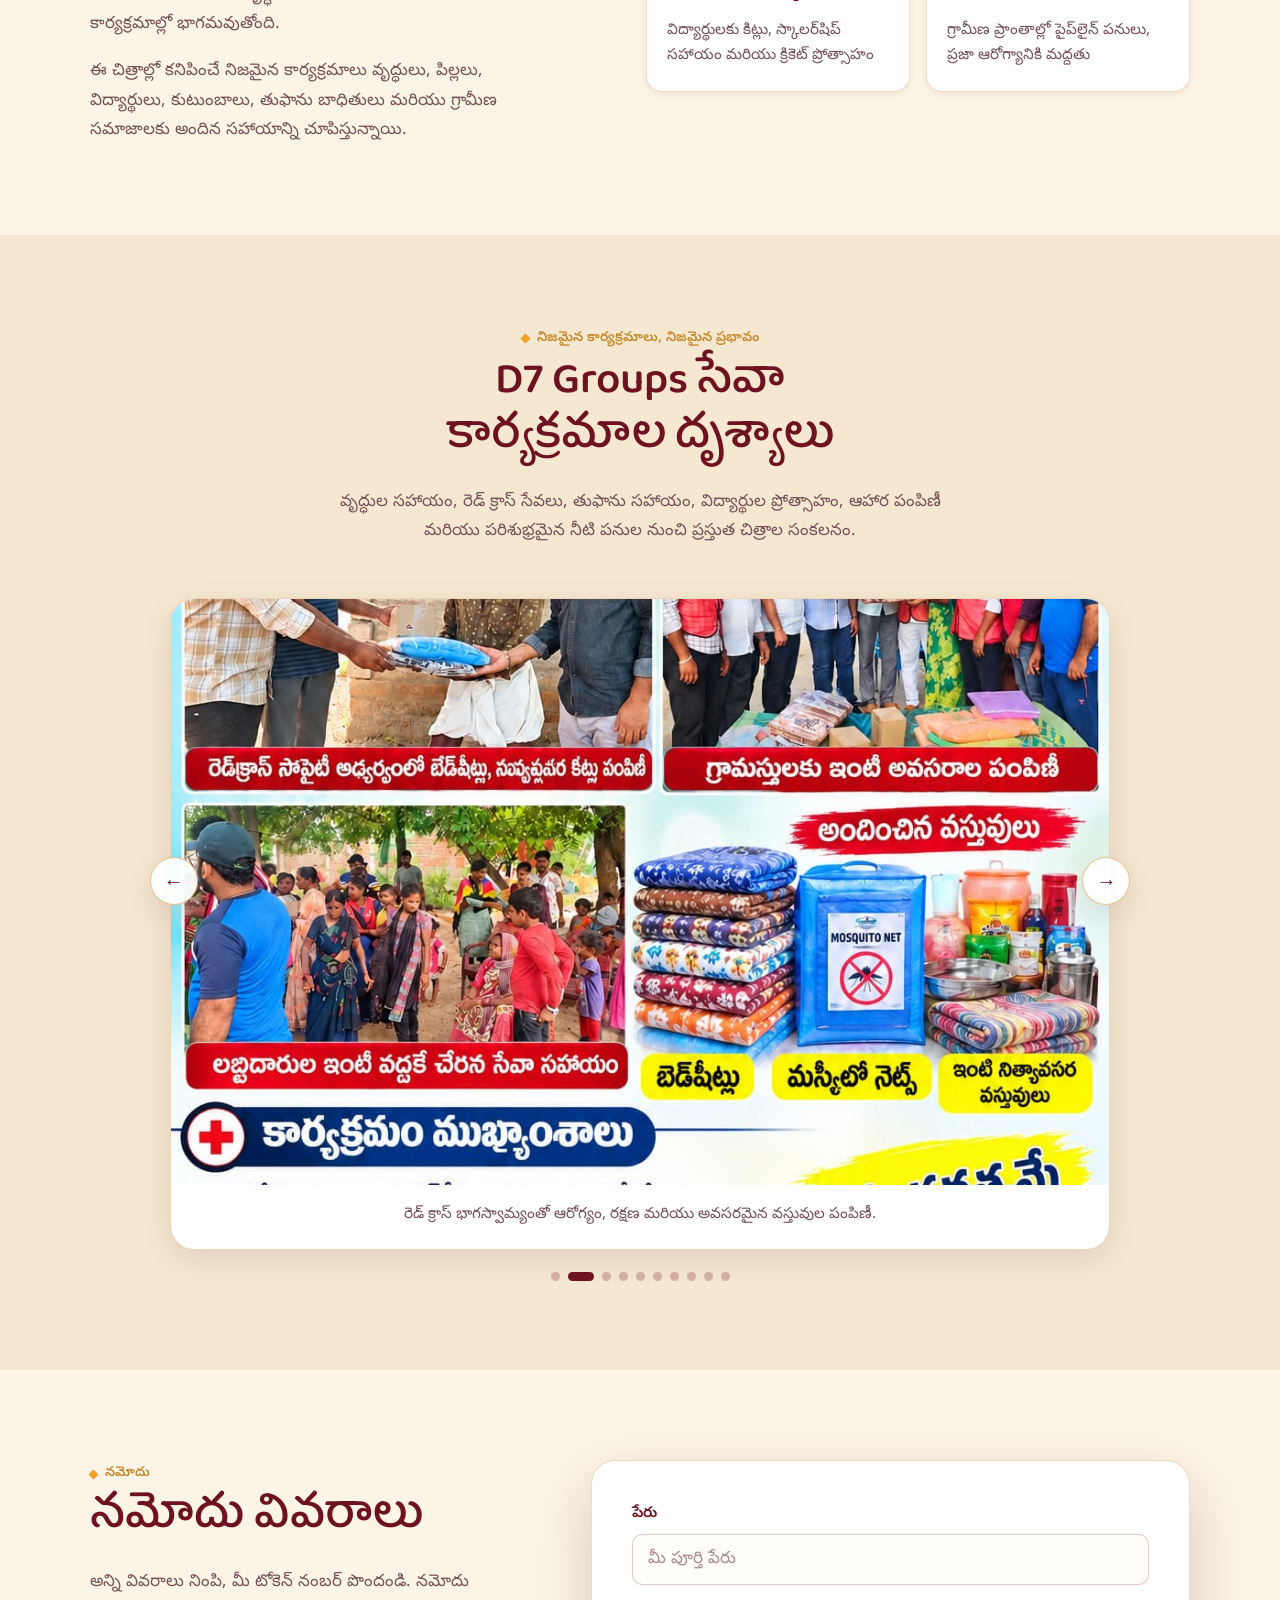
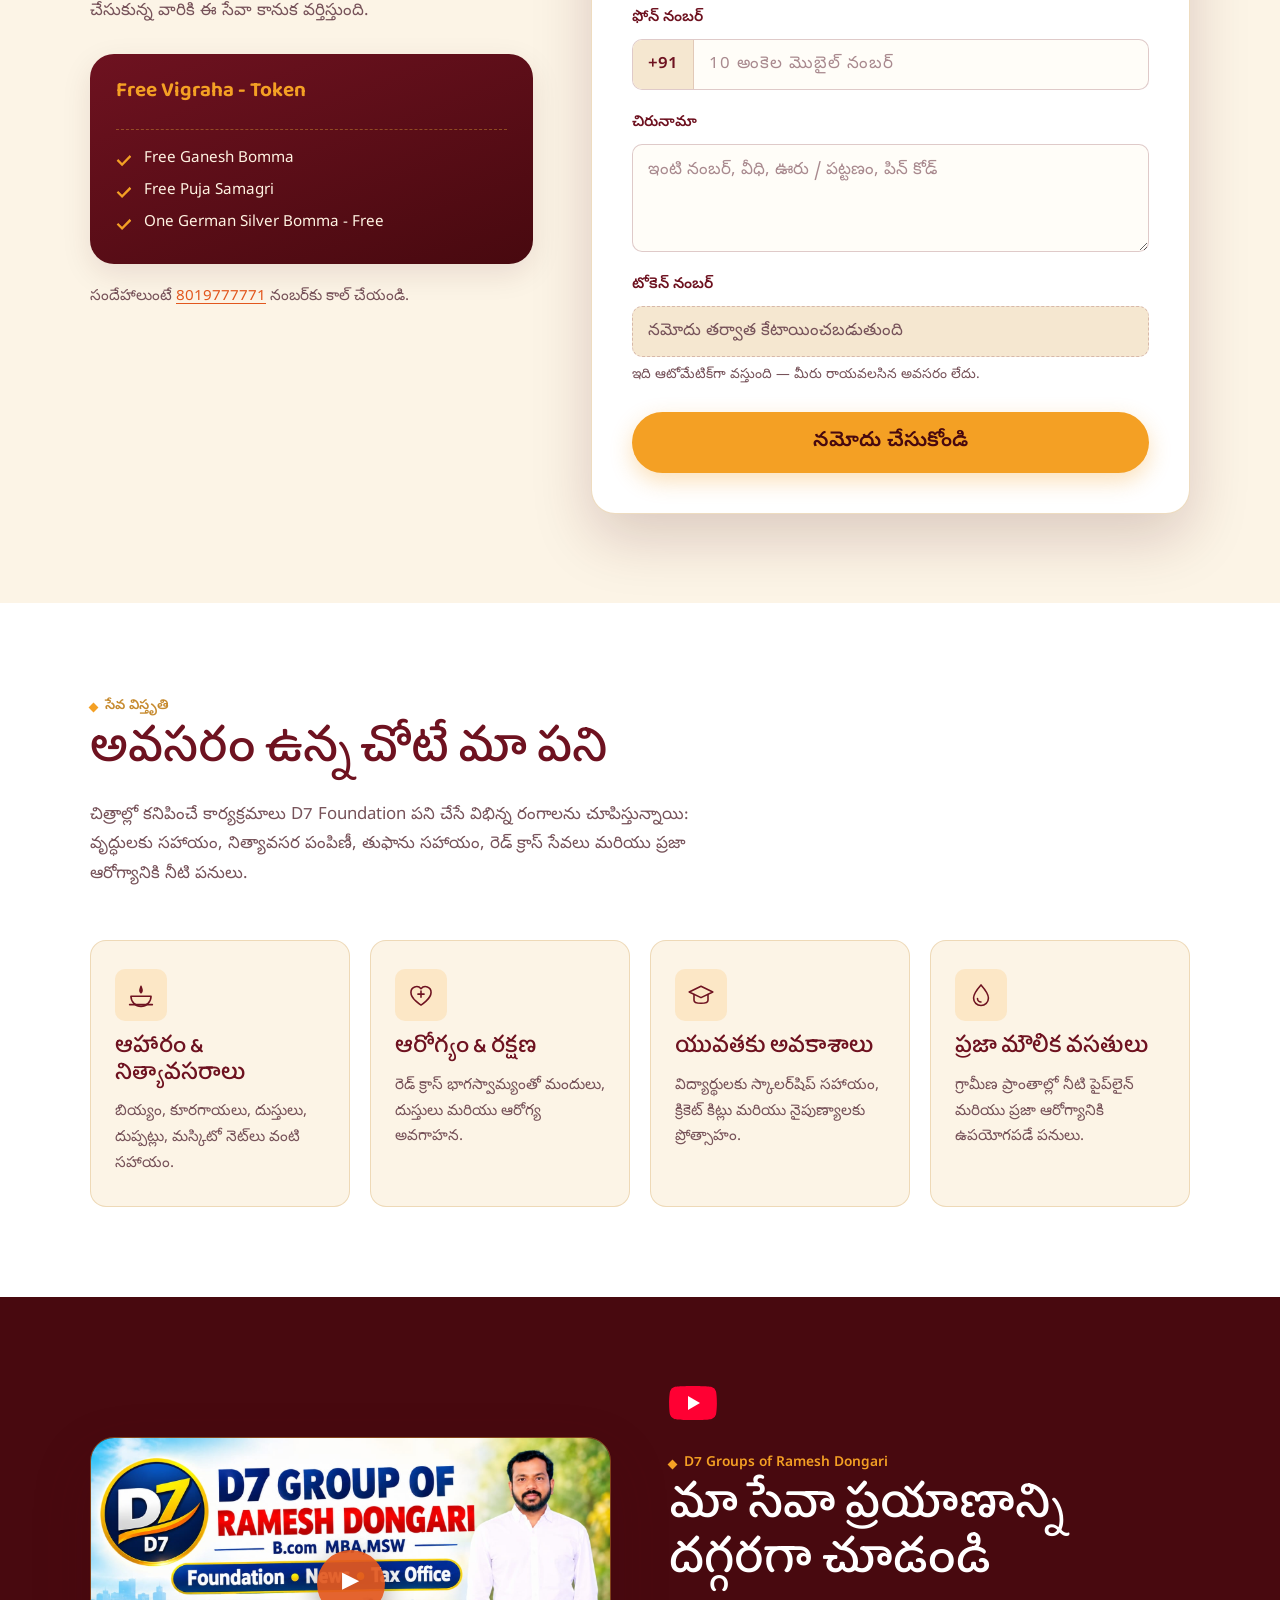
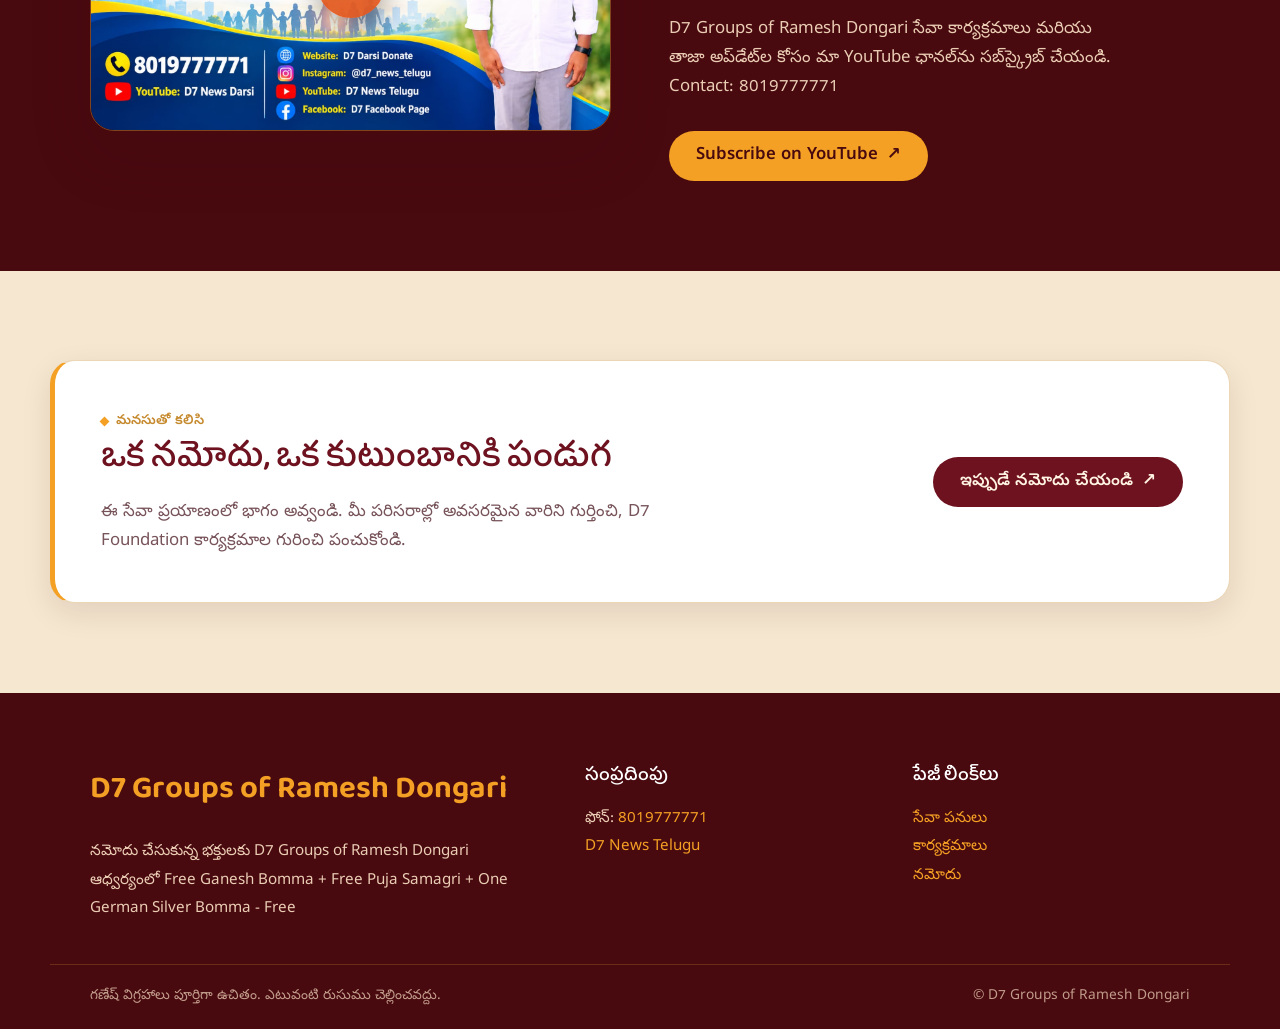
==== commit 5e064308: "updated the changes" ====
--- a/index.html
+++ b/index.html
@@ -5,12 +5,14 @@
   <meta name="viewport" content="width=device-width, initial-scale=1.0">
   <title>ఉచిత గణేష్ విగ్రహం | D7 Groups of Ramesh Dongari</title>
   <meta name="description" content="D7 Groups of Ramesh Dongari ఆధ్వర్యంలో నమోదు చేసుకున్న భక్తులకు Free Ganesh Bomma, Free Puja Samagri మరియు One German Silver Bomma - Free పంపిణీ. సంప్రదించండి: 8019777771.">
-  <meta property="og:title" content="Free Vigraha - Token | D7 Groups of Ramesh Dongari">
-  <meta property="og:description" content="D7 Groups of Ramesh Dongari ఆధ్వర్యంలో నమోదు చేసుకున్న భక్తులకు Free Ganesh Bomma + Free Puja Samagri + One German Silver Bomma - Free పంపిణీ. Contact: 8019777771">
+  <meta name="theme-color" content="#6E1220">
+  <meta property="og:title" content="D7 గ్రూప్స్ ఆఫ్ రమేష్ డోంగరి">
+  <meta property="og:description" content="D7 గ్రూప్స్ ఆఫ్ రమేష్ డోంగరి ఆధ్వర్యంలో భక్తులకు గణేష్ విగ్రహం + పూజా సామాగ్రి + ఒక ప్రత్యేక బహుమతి అందజేయబడును. వివరాల కోసం సంప్రదించండి: 8019777771">
+  <meta property="og:locale" content="te_IN">
   <meta property="og:type" content="website">
   <meta name="twitter:card" content="summary_large_image">
-  <meta name="twitter:title" content="Free Vigraha - Token | D7 Groups of Ramesh Dongari">
-  <meta name="twitter:description" content="నమోదు చేసుకున్న భక్తులకు Free Ganesh Bomma + Free Puja Samagri + One German Silver Bomma - Free. Contact: 8019777771">
+  <meta name="twitter:title" content="D7 గ్రూప్స్ ఆఫ్ రమేష్ డోంగరి">
+  <meta name="twitter:description" content="D7 గ్రూప్స్ ఆఫ్ రమేష్ డోంగరి ఆధ్వర్యంలో భక్తులకు గణేష్ విగ్రహం + పూజా సామాగ్రి + ఒక ప్రత్యేక బహుమతి అందజేయబడును. వివరాల కోసం సంప్రదించండి: 8019777771">
   <link rel="icon" href="favicon.svg" type="image/svg+xml">
   <link rel="icon" href="favicon.png" type="image/png" sizes="32x32">
   <link rel="apple-touch-icon" href="favicon.png">
@@ -21,294 +23,486 @@
 
   <link rel="stylesheet" href="style.css">
 </head>
-<body>
-
-  <!-- ============ Decorative toran (mango-leaf + marigold garland) ============ -->
-  <div class="toran" aria-hidden="true">
-    <svg viewBox="0 0 120 34" preserveAspectRatio="none" class="toran__svg">
-      <defs>
-        <!-- One repeating unit: a marigold bud and a mango leaf -->
-        <g id="garland-unit">
-          <path d="M6 0 C10 6 10 14 6 20 C2 14 2 6 6 0 Z" fill="#1F6B4E"/>
-          <circle cx="12" cy="5" r="3.4" fill="#F4A024"/>
-          <circle cx="12" cy="5" r="1.4" fill="#E2571E"/>
+<body id="top">
+
+  <a class="skip-link" href="#formPanel">నమోదు ఫారానికి వెళ్లండి</a>
+
+  <!-- ============================ SITE HEADER ============================ -->
+  <header class="site-header">
+    <div class="site-header__bar">
+      <div class="shell site-header__inner">
+
+        <a class="brand" href="#top">
+          <span class="brand__mark" aria-hidden="true">
+            <svg viewBox="0 0 40 40" focusable="false">
+              <circle class="brand__ring" cx="20" cy="20" r="18.5"/>
+              <path class="brand__glyph" d="M12.5 11.5h8.2c5.4 0 8.8 3.4 8.8 8.5s-3.4 8.5-8.8 8.5H12.5V11.5Zm4.6 4.2v8.6h3.4c2.6 0 4.2-1.6 4.2-4.3s-1.6-4.3-4.2-4.3h-3.4Z"/>
+            </svg>
+          </span>
+          <span class="brand__text">
+            <strong>D7 Groups</strong>
+            <span>of Ramesh Dongari</span>
+          </span>
+        </a>
+
+        <nav class="site-nav" aria-label="ప్రధాన మెనూ">
+          <a href="#seva">సేవా పనులు</a>
+          <a href="#gallery">కార్యక్రమాలు</a>
+          <a href="#work">మా విభాగాలు</a>
+          <a href="#contact">సంప్రదింపు</a>
+        </nav>
+
+        <div class="site-header__actions">
+          <a class="link-call" href="tel:8019777771">
+            <svg viewBox="0 0 20 20" aria-hidden="true" focusable="false"><path d="M4.4 2.5h3l1.3 3.3-1.7 1.3a10 10 0 0 0 4.9 4.9l1.3-1.7 3.3 1.3v3a1.6 1.6 0 0 1-1.8 1.6C8.4 15.4 4.6 11.6 2.8 4.3A1.6 1.6 0 0 1 4.4 2.5Z"/></svg>
+            <span>8019777771</span>
+          </a>
+          <a class="btn btn--gold btn--sm" href="#formPanel">నమోదు చేసుకోండి</a>
+        </div>
+
+      </div>
+    </div>
+
+    <!-- Decorative toran (mango-leaf + marigold garland) -->
+    <div class="toran" aria-hidden="true">
+      <svg viewBox="0 0 120 34" preserveAspectRatio="none" class="toran__svg">
+        <defs>
+          <!-- One repeating unit: a marigold bud and a mango leaf -->
+          <g id="garland-unit">
+            <path d="M6 0 C10 6 10 14 6 20 C2 14 2 6 6 0 Z" fill="#1F6B4E"/>
+            <circle cx="12" cy="5" r="3.4" fill="#F4A024"/>
+            <circle cx="12" cy="5" r="1.4" fill="#E2571E"/>
+          </g>
+        </defs>
+        <rect x="0" y="0" width="120" height="2" fill="#C68A2E"/>
+        <g>
+          <use href="#garland-unit" x="0"  y="2"/><use href="#garland-unit" x="16" y="2"/>
+          <use href="#garland-unit" x="32" y="2"/><use href="#garland-unit" x="48" y="2"/>
+          <use href="#garland-unit" x="64" y="2"/><use href="#garland-unit" x="80" y="2"/>
+          <use href="#garland-unit" x="96" y="2"/><use href="#garland-unit" x="112" y="2"/>
         </g>
-      </defs>
-      <rect x="0" y="0" width="120" height="2" fill="#C68A2E"/>
-      <g>
-        <use href="#garland-unit" x="0"  y="2"/><use href="#garland-unit" x="16" y="2"/>
-        <use href="#garland-unit" x="32" y="2"/><use href="#garland-unit" x="48" y="2"/>
-        <use href="#garland-unit" x="64" y="2"/><use href="#garland-unit" x="80" y="2"/>
-        <use href="#garland-unit" x="96" y="2"/><use href="#garland-unit" x="112" y="2"/>
-      </g>
-    </svg>
-  </div>
+      </svg>
+    </div>
+  </header>
 
   <main class="page">
 
-    <!-- ============================ HERO / ARCH ============================ -->
-    <header class="arch">
-      <div class="arch__frame">
-
-        <figure class="hero-banner">
-          <img src="d7-images/main-image.jpeg" alt="D7 Groups of Ramesh Dongari ఆధ్వర్యంలో ఉచిత గణేష్ విగ్రహాలు, పూజా సామగ్రి మరియు జర్మన్ సిల్వర్ విగ్రహం పంపిణీ ప్రకటన" loading="eager">
-          <figcaption>D7 Groups of Ramesh Dongari ఆధ్వర్యంలో భక్తి, సేవ మరియు సమాజం కోసం ఒక కార్యక్రమం.</figcaption>
-        </figure>
-
-        <!-- Ganesha line illustration (original artwork, drawn in SVG) -->
-        <svg class="ganesha" viewBox="0 0 200 215" role="img" aria-label="గణపతి">
-          <!-- radiating halo -->
-          <circle class="ganesha__halo" cx="100" cy="108" r="94"/>
-          <!-- ears -->
-          <path class="ganesha__skin" d="M56 78 C22 76 14 124 40 142 C56 152 70 144 74 132 Z"/>
-          <path class="ganesha__skin" d="M144 78 C178 76 186 124 160 142 C144 152 130 144 126 132 Z"/>
-          <!-- head -->
-          <circle class="ganesha__skin" cx="100" cy="106" r="46"/>
-          <!-- trunk -->
-          <path class="ganesha__trunk" d="M100 112 C100 146 82 152 80 168 C78 184 100 188 106 174"/>
-          <!-- tusks -->
-          <path class="ganesha__tusk" d="M82 130 L74 146"/>
-          <path class="ganesha__tusk" d="M118 130 L126 146"/>
-          <!-- eyes -->
-          <path class="ganesha__line" d="M76 100 C82 92 92 92 96 100"/>
-          <path class="ganesha__line" d="M104 100 C108 92 118 92 124 100"/>
-          <circle class="ganesha__pupil" cx="86" cy="99" r="3.2"/>
-          <circle class="ganesha__pupil" cx="114" cy="99" r="3.2"/>
-          <!-- forehead tilak -->
-          <path class="ganesha__tilak" d="M100 62 L100 82"/>
-          <path class="ganesha__tilak" d="M92 66 C94 74 94 78 93 84"/>
-          <path class="ganesha__tilak" d="M108 66 C106 74 106 78 107 84"/>
-          <!-- crown -->
-          <path class="ganesha__crown" d="M66 66 C70 30 84 12 100 2 C116 12 130 30 134 66 Z"/>
-          <circle class="ganesha__crownjewel" cx="100" cy="8" r="6"/>
-        </svg>
-
-        <p class="arch__blessing">శ్రీ గణేశాయ నమః</p>
-        <h1 class="arch__title">D7 Groups of Ramesh Dongari ఆధ్వర్యంలో ఉచిత గణేష్ విగ్రహాల పంపిణీ</h1>
-        <p class="arch__subtitle">నమోదు చేసుకున్న భక్తులకు D7 Groups of Ramesh Dongari ఆధ్వర్యంలో Free Ganesh Bomma + Free Puja Samagri + One German Silver Bomma - Free పంపిణీ</p>
-      </div>
-
-      <!-- two diyas flanking the arch base -->
-      <div class="diyas" aria-hidden="true">
-        <svg class="diya" viewBox="0 0 60 60">
-          <path class="diya__flame" d="M30 14 C36 22 34 30 30 32 C26 30 24 22 30 14 Z"/>
-          <path class="diya__bowl" d="M10 36 C10 48 20 54 30 54 C40 54 50 48 50 36 Z"/>
-          <path class="diya__wick" d="M30 32 L30 37"/>
-        </svg>
-        <svg class="diya" viewBox="0 0 60 60">
-          <path class="diya__flame" d="M30 14 C36 22 34 30 30 32 C26 30 24 22 30 14 Z"/>
-          <path class="diya__bowl" d="M10 36 C10 48 20 54 30 54 C40 54 50 48 50 36 Z"/>
-          <path class="diya__wick" d="M30 32 L30 37"/>
-        </svg>
-      </div>
-    </header>
-
-    <!-- ======================= SEVA STORY ======================= -->
-    <section class="foundation-intro seva-intro" aria-labelledby="foundationTitle">
-      <div class="foundation-intro__copy">
-        <p class="eyebrow">D7 GROUPS · SEVA CHESINA PANULU</p>
-        <h2 id="foundationTitle">D7 Groups చేసిన సేవా పనులు</h2>
-        <p>రమేష్ డొంగరి నాయకత్వం / ఆధ్వర్యంలో D7 Groups ప్రజల అవసరాల దగ్గరకు వెళ్లి ఆహారం, నిత్యావసర వస్తువులు, ఆరోగ్య సహాయం, యువత అభివృద్ధి మరియు నీటి సదుపాయాల వంటి సేవా కార్యక్రమాల్లో భాగమవుతోంది.</p>
-        <p>ఈ చిత్రాల్లో కనిపించే నిజమైన కార్యక్రమాలు వృద్ధులు, పిల్లలు, విద్యార్థులు, కుటుంబాలు, తుఫాను బాధితులు మరియు గ్రామీణ సమాజాలకు అందిన సహాయాన్ని చూపిస్తున్నాయి.</p>
-      </div>
-      <div class="seva-points" aria-label="D7 Groups సేవా రంగాలు">
-        <div><strong>ఆహారం &amp; నిత్యావసరాలు</strong><span>బియ్యం, దుప్పట్లు, దుస్తులు, మస్కిటో నెట్‌లు, గృహోపకరణాల పంపిణీ</span></div>
-        <div><strong>ఆరోగ్యం &amp; రక్షణ</strong><span>రెడ్ క్రాస్‌తో కలిసి కుటుంబాలు మరియు వృద్ధులకు సహాయం</span></div>
-        <div><strong>యువత &amp; విద్య</strong><span>విద్యార్థులకు కిట్లు, స్కాలర్‌షిప్ సహాయం మరియు క్రికెట్ ప్రోత్సాహం</span></div>
-        <div><strong>నీరు &amp; సమాజం</strong><span>గ్రామీణ ప్రాంతాల్లో పైప్‌లైన్ పనులు, ప్రజా ఆరోగ్యానికి మద్దతు</span></div>
-      </div>
-    </section>
-
-    <section class="story-section seva-section" aria-labelledby="sevaGalleryTitle">
-      <div class="section-heading">
-        <p class="eyebrow">నిజమైన కార్యక్రమాలు · నిజమైన ప్రభావం</p>
-        <h2 id="sevaGalleryTitle">D7 Groups సేవా కార్యక్రమాల దృశ్యాలు</h2>
-        <p>వృద్ధుల సహాయం, రెడ్ క్రాస్ సేవలు, తుఫాను సహాయం, విద్యార్థుల ప్రోత్సాహం, ఆహార పంపిణీ మరియు పరిశుభ్రమైన నీటి పనుల నుంచి ప్రస్తుత చిత్రాల సంకలనం.</p>
-      </div>
-      <div class="carousel carousel--seva" data-carousel data-autoplay="true" aria-roledescription="carousel" aria-label="D7 Groups సేవా కార్యక్రమాల చిత్రాలు">
-        <div class="carousel__viewport">
-          <div class="carousel__track">
-            <figure class="carousel__slide is-active"><img src="d7-images/elderly-essential-distribution.jpeg" alt="D7 Foundation వృద్ధులకు దుప్పట్లు, కిట్లు మరియు నిత్యావసర వస్తువులు అందిస్తున్న సేవా కార్యక్రమం" loading="lazy"><figcaption>వృద్ధులు మరియు అవసరమైన కుటుంబాలకు దుప్పట్లు, కిట్లు, బట్టలు మరియు గృహోపకరణాల సహాయం.</figcaption></figure>
-            <figure class="carousel__slide"><img src="d7-images/red-cross-relief.jpeg" alt="D7 Foundation మరియు రెడ్ క్రాస్ కలిసి కుటుంబాలకు సహాయం అందిస్తున్న దృశ్యాలు" loading="lazy"><figcaption>రెడ్ క్రాస్ భాగస్వామ్యంతో ఆరోగ్యం, రక్షణ మరియు అవసరమైన వస్తువుల పంపిణీ.</figcaption></figure>
-            <figure class="carousel__slide"><img src="d7-images/student-disability-support.jpeg" alt="విద్యార్థులు మరియు వికలాంగులకు సహాయం అందిస్తున్న D7 Foundation సేవా కార్యక్రమం" loading="lazy"><figcaption>విద్యార్థులు, వికలాంగులు మరియు ప్రజలకు సహాయం అందించే సామాజిక సేవ.</figcaption></figure>
-            <figure class="carousel__slide"><img src="d7-images/water-pipeline-project.jpeg" alt="D7 Foundation గ్రామీణ ఆరోగ్య కేంద్రానికి కొత్త నీటి పైప్‌లైన్ ఏర్పాటు చేస్తున్న దృశ్యం" loading="lazy"><figcaption>ప్రజా ఆరోగ్యానికి తోడ్పడే కొత్త నీటి పైప్‌లైన్ పనులు.</figcaption></figure>
-            <figure class="carousel__slide"><img src="d7-images/youth-cricket-support.jpeg" alt="విద్యార్థులకు క్రికెట్ కిట్లు మరియు విద్యా సహాయం అందిస్తున్న D7 Foundation" loading="lazy"><figcaption>యువతకు క్రికెట్ కిట్లు, విద్యా సహాయం మరియు ఎదగడానికి ప్రోత్సాహం.</figcaption></figure>
-            <figure class="carousel__slide"><img src="d7-images/red-cross-family-relief.jpeg" alt="ఇండియన్ రెడ్ క్రాస్ భాగస్వామ్యంతో కుటుంబాలకు దుస్తులు మరియు మస్కిటో నెట్‌లు అందిస్తున్న D7 Foundation" loading="lazy"><figcaption>రెడ్ క్రాస్ సేవలతో దుస్తులు, మస్కిటో నెట్‌లు మరియు కుటుంబ రక్షణకు సహాయం.</figcaption></figure>
-            <figure class="carousel__slide"><img src="d7-images/rural-family-food-relief.jpeg" alt="D7 Foundation గ్రామీణ కుటుంబాలకు ఆహారం మరియు నిత్యావసర సరుకులు అందిస్తున్న దృశ్యం" loading="lazy"><figcaption>ఆహారం, నిత్యావసర సరుకులు మరియు నివాస సహాయం అవసరమైన కుటుంబాలకు చేరవేత.</figcaption></figure>
-            <figure class="carousel__slide"><img src="d7-images/elderly-grocery-support.jpeg" alt="D7 Groups of Ramesh Dongari మరియు D7 Foundation వృద్ధులకు నిత్యావసర సరుకులు అందిస్తున్న దృశ్యం" loading="lazy"><figcaption>వృద్ధులు మరియు పేద కుటుంబాలకు ఆహారం, సరుకులు మరియు ప్రత్యక్ష సహాయం.</figcaption></figure>
-            <figure class="carousel__slide"><img src="d7-images/cyclone-relief.jpeg" alt="తుఫాను బాధితులకు D7 Foundation ఆహారం అందిస్తున్న దృశ్యం" loading="lazy"><figcaption>తుఫాను బాధితులకు ఆహారం, సరుకులు మరియు అత్యవసర సహాయం.</figcaption></figure>
-            <figure class="carousel__slide"><img src="d7-images/festival-community-service.jpeg" alt="దీపావళి మరియు పండుగ సందర్భంలో పిల్లలు, కుటుంబాలకు D7 సేవా కార్యక్రమం" loading="lazy"><figcaption>పండుగ సందర్భాల్లో పిల్లలు, కుటుంబాలు మరియు స్థానిక ప్రజలతో కలిసి సేవ.</figcaption></figure>
-          </div>
-        </div>
-        <button class="carousel__button carousel__button--prev" type="button" aria-label="మునుపటి చిత్రం">←</button>
-        <button class="carousel__button carousel__button--next" type="button" aria-label="తదుపరి చిత్రం">→</button>
-        <div class="carousel__dots" role="tablist" aria-label="గణేష్ చిత్రాలు"></div>
-      </div>
-    </section>
-
-    <!-- ============================ FORM ============================ -->
-    <section class="panel" id="formPanel">
-      <div class="panel__head">
-        <h2 class="panel__title">నమోదు వివరాలు</h2>
-        <p class="panel__note">అన్ని వివరాలు నింపి, మీ టోకెన్ నంబర్ పొందండి. నమోదు చేసుకున్న వారికి ఈ సేవా కానుక వర్తిస్తుంది.</p>
-      </div>
-
-      <div class="offer-box" aria-label="నమోదు చేసుకున్న వారికి లభించే సేవా కానుకలు">
-        <p class="offer-box__title">Free Vigraha - Token</p>
-        <ul>
-          <li>Free Ganesh Bomma</li>
-          <li>Free Puja Samagri</li>
-          <li>One German Silver Bomma - Free</li>
-        </ul>
-      </div>
-
-      <form id="regForm" class="form" novalidate>
-
-        <!-- Name -->
-        <div class="field">
-          <label class="field__label" for="name">పేరు</label>
-          <input class="field__input" type="text" id="name" name="name"
-                 placeholder="మీ పూర్తి పేరు" autocomplete="name" maxlength="60">
-          <p class="field__error" id="nameError" role="alert"></p>
-        </div>
-
-        <!-- Phone -->
-        <div class="field">
-          <label class="field__label" for="phone">ఫోన్ నంబర్</label>
-          <div class="field__phone">
-            <span class="field__prefix">+91</span>
-            <input class="field__input field__input--phone" type="tel" id="phone" name="phone"
-                   placeholder="10 అంకెల మొబైల్ నంబర్" inputmode="numeric" maxlength="10" autocomplete="tel-national">
-          </div>
-          <p class="field__error" id="phoneError" role="alert"></p>
-        </div>
-
-        <!-- Address -->
-        <div class="field">
-          <label class="field__label" for="address">చిరునామా</label>
-          <textarea class="field__input field__input--area" id="address" name="address" rows="3"
-                    placeholder="ఇంటి నంబర్, వీధి, ఊరు / పట్టణం, పిన్ కోడ్" maxlength="250"></textarea>
-          <p class="field__error" id="addressError" role="alert"></p>
-        </div>
-
-        <!-- Token (auto, read-only) -->
-        <div class="field">
-          <label class="field__label" for="token">టోకెన్ నంబర్</label>
-          <input class="field__input field__input--token" type="text" id="token"
-                 value="నమోదు తర్వాత కేటాయించబడుతుంది" readonly tabindex="-1" aria-readonly="true">
-          <p class="field__hint">ఇది ఆటోమేటిక్‌గా వస్తుంది — మీరు రాయవలసిన అవసరం లేదు.</p>
-        </div>
-
-        <!-- Honeypot: hidden from people, filled in by bots. Never remove. -->
-        <div class="hp" aria-hidden="true">
-          <label for="website">Website</label>
-          <input type="text" id="website" name="website" tabindex="-1" autocomplete="off">
-        </div>
-
-        <!-- Server-side / network errors appear here -->
-        <p class="form__alert" id="formAlert" role="alert" hidden></p>
-
-        <button type="submit" class="submit" id="submitBtn">నమోదు చేసుకోండి</button>
-      </form>
-
-      <p class="panel__count">ఇప్పటివరకు నమోదు చేసుకున్న భక్తులు: <strong id="regCount">0</strong></p>
-    </section>
+    <!-- ============================== HERO ============================== -->
+    <section class="hero">
+      <div class="hero__glow" aria-hidden="true"></div>
+
+      <div class="shell hero__inner">
+
+        <div class="hero__copy">
+          <p class="blessing">శ్రీ గణేశాయ నమః</p>
+          <h1 class="hero__title">D7 Groups of Ramesh Dongari ఆధ్వర్యంలో ఉచిత గణేష్ విగ్రహాల పంపిణీ</h1>
+          <p class="hero__subtitle">నమోదు చేసుకున్న భక్తులకు D7 Groups of Ramesh Dongari ఆధ్వర్యంలో Free Ganesh Bomma + Free Puja Samagri + One German Silver Bomma - Free పంపిణీ</p>
+
+          <ul class="hero__offers">
+            <li>Free Ganesh Bomma</li>
+            <li>Free Puja Samagri</li>
+            <li>One German Silver Bomma - Free</li>
+          </ul>
+
+          <div class="hero__actions">
+            <a class="btn btn--gold btn--lg" href="#formPanel">ఇప్పుడే నమోదు చేయండి</a>
+            <a class="btn btn--ghost btn--lg" href="tel:8019777771">
+              <svg viewBox="0 0 20 20" aria-hidden="true" focusable="false"><path d="M4.4 2.5h3l1.3 3.3-1.7 1.3a10 10 0 0 0 4.9 4.9l1.3-1.7 3.3 1.3v3a1.6 1.6 0 0 1-1.8 1.6C8.4 15.4 4.6 11.6 2.8 4.3A1.6 1.6 0 0 1 4.4 2.5Z"/></svg>
+              8019777771
+            </a>
+          </div>
+        </div>
+
+        <div class="hero__art">
+          <!-- Ganesha line illustration (original artwork, drawn in SVG) -->
+          <svg class="ganesha" viewBox="0 0 200 215" role="img" aria-label="గణపతి">
+            <!-- radiating halo -->
+            <circle class="ganesha__halo" cx="100" cy="108" r="94"/>
+            <!-- ears -->
+            <path class="ganesha__skin" d="M56 78 C22 76 14 124 40 142 C56 152 70 144 74 132 Z"/>
+            <path class="ganesha__skin" d="M144 78 C178 76 186 124 160 142 C144 152 130 144 126 132 Z"/>
+            <!-- head -->
+            <circle class="ganesha__skin" cx="100" cy="106" r="46"/>
+            <!-- trunk -->
+            <path class="ganesha__trunk" d="M100 112 C100 146 82 152 80 168 C78 184 100 188 106 174"/>
+            <!-- tusks -->
+            <path class="ganesha__tusk" d="M82 130 L74 146"/>
+            <path class="ganesha__tusk" d="M118 130 L126 146"/>
+            <!-- eyes -->
+            <path class="ganesha__line" d="M76 100 C82 92 92 92 96 100"/>
+            <path class="ganesha__line" d="M104 100 C108 92 118 92 124 100"/>
+            <circle class="ganesha__pupil" cx="86" cy="99" r="3.2"/>
+            <circle class="ganesha__pupil" cx="114" cy="99" r="3.2"/>
+            <!-- forehead tilak -->
+            <path class="ganesha__tilak" d="M100 62 L100 82"/>
+            <path class="ganesha__tilak" d="M92 66 C94 74 94 78 93 84"/>
+            <path class="ganesha__tilak" d="M108 66 C106 74 106 78 107 84"/>
+            <!-- crown -->
+            <path class="ganesha__crown" d="M66 66 C70 30 84 12 100 2 C116 12 130 30 134 66 Z"/>
+            <circle class="ganesha__crownjewel" cx="100" cy="8" r="6"/>
+          </svg>
+
+          <figure class="hero-banner">
+            <img src="d7-images/main-image.jpeg" alt="D7 Groups of Ramesh Dongari ఆధ్వర్యంలో ఉచిత గణేష్ విగ్రహాలు, పూజా సామగ్రి మరియు జర్మన్ సిల్వర్ విగ్రహం పంపిణీ ప్రకటన" loading="eager">
+            <figcaption>D7 Groups of Ramesh Dongari ఆధ్వర్యంలో భక్తి, సేవ మరియు సమాజం కోసం ఒక కార్యక్రమం.</figcaption>
+          </figure>
+
+          <div class="diyas" aria-hidden="true">
+            <svg class="diya" viewBox="0 0 60 60">
+              <path class="diya__flame" d="M30 14 C36 22 34 30 30 32 C26 30 24 22 30 14 Z"/>
+              <path class="diya__bowl" d="M10 36 C10 48 20 54 30 54 C40 54 50 48 50 36 Z"/>
+              <path class="diya__wick" d="M30 32 L30 37"/>
+            </svg>
+            <svg class="diya" viewBox="0 0 60 60">
+              <path class="diya__flame" d="M30 14 C36 22 34 30 30 32 C26 30 24 22 30 14 Z"/>
+              <path class="diya__bowl" d="M10 36 C10 48 20 54 30 54 C40 54 50 48 50 36 Z"/>
+              <path class="diya__wick" d="M30 32 L30 37"/>
+            </svg>
+          </div>
+        </div>
+
+      </div>
+    </section>
+
+    <!-- ========================== ASSURANCE STRIP ========================== -->
+    <div class="assurance">
+      <div class="shell assurance__inner">
+        <p class="assurance__item">
+          <span class="assurance__value">పూర్తిగా ఉచితం</span>
+          <span class="assurance__label">ఎటువంటి రుసుము చెల్లించవద్దు</span>
+        </p>
+        <p class="assurance__item panel__count">
+          <span class="assurance__value"><strong id="regCount">0</strong></span>
+          <span class="assurance__label">ఇప్పటివరకు నమోదు చేసుకున్న భక్తులు</span>
+        </p>
+        <p class="assurance__item">
+          <span class="assurance__value"><a href="tel:8019777771">8019777771</a></span>
+          <span class="assurance__label">సంప్రదింపు నంబర్</span>
+        </p>
+      </div>
+    </div>
+
+    <!-- ============================ SEVA STORY ============================ -->
+    <section class="band band--seva" id="seva" aria-labelledby="foundationTitle">
+      <div class="shell foundation-intro">
+
+        <div class="foundation-intro__copy">
+          <p class="eyebrow">D7 Groups చేసిన సేవ</p>
+          <h2 id="foundationTitle">D7 Groups చేసిన సేవా పనులు</h2>
+          <p>రమేష్ డొంగరి నాయకత్వం / ఆధ్వర్యంలో D7 Groups ప్రజల అవసరాల దగ్గరకు వెళ్లి ఆహారం, నిత్యావసర వస్తువులు, ఆరోగ్య సహాయం, యువత అభివృద్ధి మరియు నీటి సదుపాయాల వంటి సేవా కార్యక్రమాల్లో భాగమవుతోంది.</p>
+          <p>ఈ చిత్రాల్లో కనిపించే నిజమైన కార్యక్రమాలు వృద్ధులు, పిల్లలు, విద్యార్థులు, కుటుంబాలు, తుఫాను బాధితులు మరియు గ్రామీణ సమాజాలకు అందిన సహాయాన్ని చూపిస్తున్నాయి.</p>
+        </div>
+
+        <div class="seva-points" aria-label="D7 Groups సేవా రంగాలు">
+          <div><strong>ఆహారం &amp; నిత్యావసరాలు</strong><span>బియ్యం, దుప్పట్లు, దుస్తులు, మస్కిటో నెట్‌లు, గృహోపకరణాల పంపిణీ</span></div>
+          <div><strong>ఆరోగ్యం &amp; రక్షణ</strong><span>రెడ్ క్రాస్‌తో కలిసి కుటుంబాలు మరియు వృద్ధులకు సహాయం</span></div>
+          <div><strong>యువత &amp; విద్య</strong><span>విద్యార్థులకు కిట్లు, స్కాలర్‌షిప్ సహాయం మరియు క్రికెట్ ప్రోత్సాహం</span></div>
+          <div><strong>నీరు &amp; సమాజం</strong><span>గ్రామీణ ప్రాంతాల్లో పైప్‌లైన్ పనులు, ప్రజా ఆరోగ్యానికి మద్దతు</span></div>
+        </div>
+
+      </div>
+    </section>
+
+    <!-- ============================= GALLERY ============================= -->
+    <section class="band band--gallery" id="gallery" aria-labelledby="sevaGalleryTitle">
+      <div class="shell">
+
+        <div class="section-heading section-heading--center">
+          <p class="eyebrow">నిజమైన కార్యక్రమాలు, నిజమైన ప్రభావం</p>
+          <h2 id="sevaGalleryTitle">D7 Groups సేవా కార్యక్రమాల దృశ్యాలు</h2>
+          <p>వృద్ధుల సహాయం, రెడ్ క్రాస్ సేవలు, తుఫాను సహాయం, విద్యార్థుల ప్రోత్సాహం, ఆహార పంపిణీ మరియు పరిశుభ్రమైన నీటి పనుల నుంచి ప్రస్తుత చిత్రాల సంకలనం.</p>
+        </div>
+
+        <div class="carousel carousel--seva" data-carousel data-autoplay="true" aria-roledescription="carousel" aria-label="D7 Groups సేవా కార్యక్రమాల చిత్రాలు">
+          <div class="carousel__viewport">
+            <div class="carousel__track">
+              <figure class="carousel__slide is-active"><img src="d7-images/elderly-essential-distribution.jpeg" alt="D7 Foundation వృద్ధులకు దుప్పట్లు, కిట్లు మరియు నిత్యావసర వస్తువులు అందిస్తున్న సేవా కార్యక్రమం" loading="lazy"><figcaption>వృద్ధులు మరియు అవసరమైన కుటుంబాలకు దుప్పట్లు, కిట్లు, బట్టలు మరియు గృహోపకరణాల సహాయం.</figcaption></figure>
+              <figure class="carousel__slide"><img src="d7-images/red-cross-relief.jpeg" alt="D7 Foundation మరియు రెడ్ క్రాస్ కలిసి కుటుంబాలకు సహాయం అందిస్తున్న దృశ్యాలు" loading="lazy"><figcaption>రెడ్ క్రాస్ భాగస్వామ్యంతో ఆరోగ్యం, రక్షణ మరియు అవసరమైన వస్తువుల పంపిణీ.</figcaption></figure>
+              <figure class="carousel__slide"><img src="d7-images/student-disability-support.jpeg" alt="విద్యార్థులు మరియు వికలాంగులకు సహాయం అందిస్తున్న D7 Foundation సేవా కార్యక్రమం" loading="lazy"><figcaption>విద్యార్థులు, వికలాంగులు మరియు ప్రజలకు సహాయం అందించే సామాజిక సేవ.</figcaption></figure>
+              <figure class="carousel__slide"><img src="d7-images/water-pipeline-project.jpeg" alt="D7 Foundation గ్రామీణ ఆరోగ్య కేంద్రానికి కొత్త నీటి పైప్‌లైన్ ఏర్పాటు చేస్తున్న దృశ్యం" loading="lazy"><figcaption>ప్రజా ఆరోగ్యానికి తోడ్పడే కొత్త నీటి పైప్‌లైన్ పనులు.</figcaption></figure>
+              <figure class="carousel__slide"><img src="d7-images/youth-cricket-support.jpeg" alt="విద్యార్థులకు క్రికెట్ కిట్లు మరియు విద్యా సహాయం అందిస్తున్న D7 Foundation" loading="lazy"><figcaption>యువతకు క్రికెట్ కిట్లు, విద్యా సహాయం మరియు ఎదగడానికి ప్రోత్సాహం.</figcaption></figure>
+              <figure class="carousel__slide"><img src="d7-images/red-cross-family-relief.jpeg" alt="ఇండియన్ రెడ్ క్రాస్ భాగస్వామ్యంతో కుటుంబాలకు దుస్తులు మరియు మస్కిటో నెట్‌లు అందిస్తున్న D7 Foundation" loading="lazy"><figcaption>రెడ్ క్రాస్ సేవలతో దుస్తులు, మస్కిటో నెట్‌లు మరియు కుటుంబ రక్షణకు సహాయం.</figcaption></figure>
+              <figure class="carousel__slide"><img src="d7-images/rural-family-food-relief.jpeg" alt="D7 Foundation గ్రామీణ కుటుంబాలకు ఆహారం మరియు నిత్యావసర సరుకులు అందిస్తున్న దృశ్యం" loading="lazy"><figcaption>ఆహారం, నిత్యావసర సరుకులు మరియు నివాస సహాయం అవసరమైన కుటుంబాలకు చేరవేత.</figcaption></figure>
+              <figure class="carousel__slide"><img src="d7-images/elderly-grocery-support.jpeg" alt="D7 Groups of Ramesh Dongari మరియు D7 Foundation వృద్ధులకు నిత్యావసర సరుకులు అందిస్తున్న దృశ్యం" loading="lazy"><figcaption>వృద్ధులు మరియు పేద కుటుంబాలకు ఆహారం, సరుకులు మరియు ప్రత్యక్ష సహాయం.</figcaption></figure>
+              <figure class="carousel__slide"><img src="d7-images/cyclone-relief.jpeg" alt="తుఫాను బాధితులకు D7 Foundation ఆహారం అందిస్తున్న దృశ్యం" loading="lazy"><figcaption>తుఫాను బాధితులకు ఆహారం, సరుకులు మరియు అత్యవసర సహాయం.</figcaption></figure>
+              <figure class="carousel__slide"><img src="d7-images/festival-community-service.jpeg" alt="దీపావళి మరియు పండుగ సందర్భంలో పిల్లలు, కుటుంబాలకు D7 సేవా కార్యక్రమం" loading="lazy"><figcaption>పండుగ సందర్భాల్లో పిల్లలు, కుటుంబాలు మరియు స్థానిక ప్రజలతో కలిసి సేవ.</figcaption></figure>
+            </div>
+          </div>
+          <button class="carousel__button carousel__button--prev" type="button" aria-label="మునుపటి చిత్రం">←</button>
+          <button class="carousel__button carousel__button--next" type="button" aria-label="తదుపరి చిత్రం">→</button>
+          <div class="carousel__dots" role="tablist" aria-label="గణేష్ చిత్రాలు"></div>
+        </div>
+
+      </div>
+    </section>
+
+    <!-- ============================ REGISTER ============================ -->
+    <section class="band band--register" id="formPanel">
+      <div class="shell register">
+
+        <aside class="register__aside">
+          <p class="eyebrow">నమోదు</p>
+          <h2 class="panel__title">నమోదు వివరాలు</h2>
+          <p class="panel__note">అన్ని వివరాలు నింపి, మీ టోకెన్ నంబర్ పొందండి. నమోదు చేసుకున్న వారికి ఈ సేవా కానుక వర్తిస్తుంది.</p>
+
+          <div class="offer-box" aria-label="నమోదు చేసుకున్న వారికి లభించే సేవా కానుకలు">
+            <p class="offer-box__title">Free Vigraha - Token</p>
+            <ul>
+              <li>Free Ganesh Bomma</li>
+              <li>Free Puja Samagri</li>
+              <li>One German Silver Bomma - Free</li>
+            </ul>
+          </div>
+
+          <p class="register__help">సందేహాలుంటే <a href="tel:8019777771">8019777771</a> నంబర్‌కు కాల్ చేయండి.</p>
+        </aside>
+
+        <div class="form-card">
+          <form id="regForm" class="form" novalidate>
+
+            <!-- Name -->
+            <div class="field">
+              <label class="field__label" for="name">పేరు</label>
+              <input class="field__input" type="text" id="name" name="name"
+                     placeholder="మీ పూర్తి పేరు" autocomplete="name" maxlength="60">
+              <p class="field__error" id="nameError" role="alert"></p>
+            </div>
+
+            <!-- Phone -->
+            <div class="field">
+              <label class="field__label" for="phone">ఫోన్ నంబర్</label>
+              <div class="field__phone">
+                <span class="field__prefix">+91</span>
+                <input class="field__input field__input--phone" type="tel" id="phone" name="phone"
+                       placeholder="10 అంకెల మొబైల్ నంబర్" inputmode="numeric" maxlength="10" autocomplete="tel-national">
+              </div>
+              <p class="field__error" id="phoneError" role="alert"></p>
+            </div>
+
+            <!-- Address -->
+            <div class="field">
+              <label class="field__label" for="address">చిరునామా</label>
+              <textarea class="field__input field__input--area" id="address" name="address" rows="3"
+                        placeholder="ఇంటి నంబర్, వీధి, ఊరు / పట్టణం, పిన్ కోడ్" maxlength="250"></textarea>
+              <p class="field__error" id="addressError" role="alert"></p>
+            </div>
+
+            <!-- Token (auto, read-only) -->
+            <div class="field">
+              <label class="field__label" for="token">టోకెన్ నంబర్</label>
+              <input class="field__input field__input--token" type="text" id="token"
+                     value="నమోదు తర్వాత కేటాయించబడుతుంది" readonly tabindex="-1" aria-readonly="true">
+              <p class="field__hint">ఇది ఆటోమేటిక్‌గా వస్తుంది — మీరు రాయవలసిన అవసరం లేదు.</p>
+            </div>
+
+            <!-- Honeypot: hidden from people, filled in by bots. Never remove. -->
+            <div class="hp" aria-hidden="true">
+              <label for="website">Website</label>
+              <input type="text" id="website" name="website" tabindex="-1" autocomplete="off">
+            </div>
+
+            <!-- Server-side / network errors appear here -->
+            <p class="form__alert" id="formAlert" role="alert" hidden></p>
+
+            <button type="submit" class="submit" id="submitBtn">నమోదు చేసుకోండి</button>
+          </form>
+        </div>
+
+      </div>
+    </section>
+    <dialog class="promo-dialog" id="promoDialog" aria-labelledby="promoDialogTitle" aria-describedby="promoDialogDescription">
+      <div class="promo-dialog__layout">
+        <!-- Close lives on the dialog, not inside the scrollable content,
+             so it stays reachable however long the copy gets. -->
+        <button class="promo-dialog__close" id="promoDialogClose" type="button" aria-label="ప్రచార సందేశాన్ని మూసివేయండి">&times;</button>
+        <div class="promo-dialog__media">
+          <img src="d7-images/thumbnail.jpeg" alt="D7 Groups of Ramesh Dongari మరియు D7 Foundation సేవా కార్యక్రమాలు, ఉచిత గణేష్ విగ్రహం మరియు సంప్రదింపు వివరాలు" width="1200" height="675" decoding="async">
+        </div>
+        <div class="promo-dialog__content">
+          <p class="eyebrow">మీ కోసం ప్రత్యేక సేవ</p>
+          <h2 id="promoDialogTitle">మీ నమోదు ద్వారా ఉచిత సేవా కానుక</h2>
+          <p id="promoDialogDescription">D7 Groups of Ramesh Dongari ఆధ్వర్యంలో భక్తులకు గణేష్ విగ్రహం, పూజా సామాగ్రి మరియు ఒక ప్రత్యేక బహుమతి అందజేయబడును.</p>
+          <ul class="promo-dialog__benefits">
+            <li>గణేష్ విగ్రహం</li>
+            <li>పూజా సామాగ్రి</li>
+            <li>ఒక ప్రత్యేక బహుమతి</li>
+          </ul>
+          <!-- Grouped so the CTA can pin to the bottom on short screens -->
+          <div class="promo-dialog__actions">
+            <p class="promo-dialog__contact">వివరాల కోసం సంప్రదించండి: <a href="tel:8019777771">8019777771</a></p>
+            <button class="btn btn--gold promo-dialog__continue" id="promoDialogContinue" type="button" autofocus>నమోదు కొనసాగించండి</button>
+          </div>
+        </div>
+      </div>
+    </dialog>
 
     <!-- ======================= SUCCESS / TOKEN SLIP ======================= -->
-    <section class="result" id="resultPanel" hidden>
-      <div class="result__banner">
-        <svg class="result__tick" viewBox="0 0 48 48" aria-hidden="true">
-          <circle cx="24" cy="24" r="21"/>
-          <path d="M14 25 L21 32 L34 17"/>
-        </svg>
-        <h2 class="result__title">మీ నమోదు విజయవంతంగా పూర్తయింది!</h2>
-        <p class="result__sub">మీ టోకెన్ నంబర్‌ను తప్పకుండా భద్రపరచుకోండి.</p>
-      </div>
-
-      <!-- Prasadam-slip style token card -->
-      <article class="slip" id="tokenSlip">
-        <div class="slip__top">
-          <p class="slip__brand">D7 Groups of Ramesh Dongari</p>
-          <p class="slip__contact">Contact: <a href="tel:8019777771">8019777771</a></p>
-          <p class="slip__event">Free Vigraha - Token</p>
-        </div>
-
-        <div class="slip__tokenbox">
-          <p class="slip__tokenlabel">టోకెన్ నంబర్</p>
-          <p class="slip__token" id="slipToken">D7-RAMESH-0000</p>
-        </div>
-
-        <dl class="slip__rows">
-          <div class="slip__row"><dt>పేరు</dt><dd id="slipName"></dd></div>
-          <div class="slip__row"><dt>ఫోన్ నంబర్</dt><dd id="slipPhone"></dd></div>
-          <div class="slip__row"><dt>చిరునామా</dt><dd id="slipAddress"></dd></div>
-          <div class="slip__row"><dt>నమోదు తేదీ</dt><dd id="slipDate"></dd></div>
-        </dl>
-
-        <p class="slip__foot">విగ్రహం తీసుకునేటప్పుడు ఈ టోకెన్ నంబర్ చూపించండి.</p>
-      </article>
-
-      <div class="result__actions">
-        <button type="button" class="btn btn--gold" id="printBtn">టోకెన్ ప్రింట్ / సేవ్ చేయండి</button>
-        <button type="button" class="btn btn--plain" id="againBtn">మరో నమోదు చేయండి</button>
-      </div>
-    </section>
-
-    <section class="story-section story-section--wide organization-story" aria-labelledby="workTitle">
-      <div class="section-heading">
-        <p class="eyebrow">సేవ విస్తృతి</p>
-        <h2 id="workTitle">అవసరం ఉన్న చోటే మా పని</h2>
-        <p>చిత్రాల్లో కనిపించే కార్యక్రమాలు D7 Foundation పని చేసే విభిన్న రంగాలను చూపిస్తున్నాయి: వృద్ధులకు సహాయం, నిత్యావసర పంపిణీ, తుఫాను సహాయం, రెడ్ క్రాస్ సేవలు మరియు ప్రజా ఆరోగ్యానికి నీటి పనులు.</p>
-      </div>
-      <div class="initiative-grid">
-        <article><span class="initiative-grid__number">01</span><h3>ఆహారం &amp; నిత్యావసరాలు</h3><p>బియ్యం, కూరగాయలు, దుస్తులు, దుప్పట్లు, మస్కిటో నెట్‌లు వంటి సహాయం.</p></article>
-        <article><span class="initiative-grid__number">02</span><h3>ఆరోగ్యం &amp; రక్షణ</h3><p>రెడ్ క్రాస్ భాగస్వామ్యంతో మందులు, దుస్తులు మరియు ఆరోగ్య అవగాహన.</p></article>
-        <article><span class="initiative-grid__number">03</span><h3>యువతకు అవకాశాలు</h3><p>విద్యార్థులకు స్కాలర్‌షిప్ సహాయం, క్రికెట్ కిట్లు మరియు నైపుణ్యాలకు ప్రోత్సాహం.</p></article>
-        <article><span class="initiative-grid__number">04</span><h3>ప్రజా మౌలిక వసతులు</h3><p>గ్రామీణ ప్రాంతాల్లో నీటి పైప్‌లైన్ మరియు ప్రజా ఆరోగ్యానికి ఉపయోగపడే పనులు.</p></article>
-      </div>
-    </section>
-
-    <section class="youtube-call" aria-labelledby="youtubeTitle">
-      <a class="youtube-call__thumbnail" href="https://www.youtube.com/@D7NEWSTELUGU" target="_blank" rel="noopener noreferrer">
-        <img src="d7-images/thumbnail.jpeg" alt="D7 Groups of Ramesh Dongari, Foundation, News and Tax Office" loading="lazy">
-        <span class="youtube-call__play-badge" aria-hidden="true">▶</span>
-      </a>
-      <div class="youtube-call__icon" aria-hidden="true">
-        <svg viewBox="0 0 48 34" focusable="false">
-          <path d="M46.9 5.3a6 6 0 0 0-4.2-4.2C39 .1 24 .1 24 .1S9 .1 5.3 1.1a6 6 0 0 0-4.2 4.2C.1 9 .1 17 .1 17s0 8 1 11.7a6 6 0 0 0 4.2 4.2C9 34 24 34 24 34s15 0 18.7-1.1a6 6 0 0 0 4.2-4.2c1-3.7 1-11.7 1-11.7s0-8-1-11.7Z"/>
-          <path class="youtube-call__play" d="m19 24 12-7-12-7v14Z"/>
-        </svg>
-      </div>
-      <div class="youtube-call__copy">
-        <p class="eyebrow">D7 GROUPS OF RAMESH DONGARI · STAY CONNECTED</p>
-        <h2 id="youtubeTitle">మా సేవా ప్రయాణాన్ని దగ్గరగా చూడండి</h2>
-        <p>D7 Groups of Ramesh Dongari సేవా కార్యక్రమాలు మరియు తాజా అప్‌డేట్‌ల కోసం మా YouTube ఛానల్‌ను సబ్‌స్క్రైబ్ చేయండి. Contact: 8019777771</p>
-      </div>
-      <a class="youtube-call__button" href="https://www.youtube.com/@D7NEWSTELUGU" target="_blank" rel="noopener noreferrer">
-        <span>Subscribe on YouTube</span><span aria-hidden="true">↗</span>
-      </a>
-    </section>
-
-    <section class="closing-call" aria-labelledby="closingTitle">
-      <div>
-        <p class="eyebrow">మనసుతో కలిసి</p>
-        <h2 id="closingTitle">ఒక నమోదు, ఒక కుటుంబానికి పండుగ</h2>
-        <p>ఈ సేవా ప్రయాణంలో భాగం అవ్వండి. మీ పరిసరాల్లో అవసరమైన వారిని గుర్తించి, D7 Foundation కార్యక్రమాల గురించి పంచుకోండి.</p>
-      </div>
-      <a class="closing-call__button" href="#formPanel">ఇప్పుడే నమోదు చేయండి <span aria-hidden="true">↗</span></a>
-    </section>
-
-    <!-- ============================ FOOTER ============================ -->
-    <footer class="footer">
+    <section class="band band--result result" id="resultPanel" hidden>
+      <div class="shell result__inner">
+
+        <div class="result__banner">
+          <svg class="result__tick" viewBox="0 0 48 48" aria-hidden="true">
+            <circle cx="24" cy="24" r="21"/>
+            <path d="M14 25 L21 32 L34 17"/>
+          </svg>
+          <h2 class="result__title">మీ నమోదు విజయవంతంగా పూర్తయింది!</h2>
+          <p class="result__sub">మీ టోకెన్ నంబర్‌ను తప్పకుండా భద్రపరచుకోండి.</p>
+        </div>
+
+        <!-- Prasadam-slip style token card -->
+        <article class="slip" id="tokenSlip">
+          <div class="slip__top">
+            <p class="slip__brand">D7 Groups of Ramesh Dongari</p>
+            <p class="slip__contact">Contact: <a href="tel:8019777771">8019777771</a></p>
+            <p class="slip__event">Free Vigraha - Token</p>
+          </div>
+
+          <div class="slip__tokenbox">
+            <p class="slip__tokenlabel">టోకెన్ నంబర్</p>
+            <p class="slip__token" id="slipToken">D7-RAMESH-0000</p>
+          </div>
+
+          <dl class="slip__rows">
+            <div class="slip__row"><dt>పేరు</dt><dd id="slipName"></dd></div>
+            <div class="slip__row"><dt>ఫోన్ నంబర్</dt><dd id="slipPhone"></dd></div>
+            <div class="slip__row"><dt>చిరునామా</dt><dd id="slipAddress"></dd></div>
+            <div class="slip__row"><dt>నమోదు తేదీ</dt><dd id="slipDate"></dd></div>
+          </dl>
+
+          <p class="slip__foot">విగ్రహం తీసుకునేటప్పుడు ఈ టోకెన్ నంబర్ చూపించండి.</p>
+        </article>
+
+        <div class="result__actions">
+          <button type="button" class="btn btn--gold" id="printBtn">టోకెన్ ప్రింట్ / సేవ్ చేయండి</button>
+          <button type="button" class="btn btn--plain" id="againBtn">మరో నమోదు చేయండి</button>
+        </div>
+
+      </div>
+    </section>
+
+    <!-- ========================== WHERE WE WORK ========================== -->
+    <section class="band band--work organization-story" id="work" aria-labelledby="workTitle">
+      <div class="shell">
+
+        <div class="section-heading">
+          <p class="eyebrow">సేవ విస్తృతి</p>
+          <h2 id="workTitle">అవసరం ఉన్న చోటే మా పని</h2>
+          <p>చిత్రాల్లో కనిపించే కార్యక్రమాలు D7 Foundation పని చేసే విభిన్న రంగాలను చూపిస్తున్నాయి: వృద్ధులకు సహాయం, నిత్యావసర పంపిణీ, తుఫాను సహాయం, రెడ్ క్రాస్ సేవలు మరియు ప్రజా ఆరోగ్యానికి నీటి పనులు.</p>
+        </div>
+
+        <div class="initiative-grid">
+          <article>
+            <span class="initiative-grid__icon" aria-hidden="true">
+              <svg viewBox="0 0 32 32" focusable="false"><path d="M4.5 17.5h23a11.5 11.5 0 0 1-23 0Z"/><path d="M3 27h26"/><path d="M16 13.5c-3-3 0-5.5 0-7.5 0 2 3 4.5 0 7.5Z"/></svg>
+            </span>
+            <h3>ఆహారం &amp; నిత్యావసరాలు</h3>
+            <p>బియ్యం, కూరగాయలు, దుస్తులు, దుప్పట్లు, మస్కిటో నెట్‌లు వంటి సహాయం.</p>
+          </article>
+          <article>
+            <span class="initiative-grid__icon" aria-hidden="true">
+              <svg viewBox="0 0 32 32" focusable="false"><path d="M16 27.5S4.5 20.5 4.5 13A6.5 6.5 0 0 1 16 8.8 6.5 6.5 0 0 1 27.5 13c0 7.5-11.5 14.5-11.5 14.5Z"/><path d="M16 11.5v7M12.5 15h7"/></svg>
+            </span>
+            <h3>ఆరోగ్యం &amp; రక్షణ</h3>
+            <p>రెడ్ క్రాస్ భాగస్వామ్యంతో మందులు, దుస్తులు మరియు ఆరోగ్య అవగాహన.</p>
+          </article>
+          <article>
+            <span class="initiative-grid__icon" aria-hidden="true">
+              <svg viewBox="0 0 32 32" focusable="false"><path d="M2.5 12.5 16 6l13.5 6.5L16 19Z"/><path d="M8 15.5v6.5c0 2 3.6 3.5 8 3.5s8-1.5 8-3.5v-6.5"/></svg>
+            </span>
+            <h3>యువతకు అవకాశాలు</h3>
+            <p>విద్యార్థులకు స్కాలర్‌షిప్ సహాయం, క్రికెట్ కిట్లు మరియు నైపుణ్యాలకు ప్రోత్సాహం.</p>
+          </article>
+          <article>
+            <span class="initiative-grid__icon" aria-hidden="true">
+              <svg viewBox="0 0 32 32" focusable="false"><path d="M16 4.5s8.5 9.5 8.5 15a8.5 8.5 0 0 1-17 0c0-5.5 8.5-15 8.5-15Z"/><path d="M12 20a4 4 0 0 0 4 4"/></svg>
+            </span>
+            <h3>ప్రజా మౌలిక వసతులు</h3>
+            <p>గ్రామీణ ప్రాంతాల్లో నీటి పైప్‌లైన్ మరియు ప్రజా ఆరోగ్యానికి ఉపయోగపడే పనులు.</p>
+          </article>
+        </div>
+
+      </div>
+    </section>
+
+    <!-- ============================= YOUTUBE ============================= -->
+    <section class="band band--youtube youtube-call" aria-labelledby="youtubeTitle">
+      <div class="shell youtube-call__inner">
+
+        <a class="youtube-call__thumbnail" href="https://www.youtube.com/@D7NEWSTELUGU" target="_blank" rel="noopener noreferrer">
+          <img src="d7-images/thumbnail.jpeg" alt="D7 Groups of Ramesh Dongari, Foundation, News and Tax Office" loading="lazy">
+          <span class="youtube-call__play-badge" aria-hidden="true">▶</span>
+        </a>
+
+        <div class="youtube-call__copy">
+          <div class="youtube-call__icon" aria-hidden="true">
+            <svg viewBox="0 0 48 34" focusable="false">
+              <path d="M46.9 5.3a6 6 0 0 0-4.2-4.2C39 .1 24 .1 24 .1S9 .1 5.3 1.1a6 6 0 0 0-4.2 4.2C.1 9 .1 17 .1 17s0 8 1 11.7a6 6 0 0 0 4.2 4.2C9 34 24 34 24 34s15 0 18.7-1.1a6 6 0 0 0 4.2-4.2c1-3.7 1-11.7 1-11.7s0-8-1-11.7Z"/>
+              <path class="youtube-call__play" d="m19 24 12-7-12-7v14Z"/>
+            </svg>
+          </div>
+          <p class="eyebrow">D7 Groups of Ramesh Dongari</p>
+          <h2 id="youtubeTitle">మా సేవా ప్రయాణాన్ని దగ్గరగా చూడండి</h2>
+          <p>D7 Groups of Ramesh Dongari సేవా కార్యక్రమాలు మరియు తాజా అప్‌డేట్‌ల కోసం మా YouTube ఛానల్‌ను సబ్‌స్క్రైబ్ చేయండి. Contact: 8019777771</p>
+          <a class="youtube-call__button" href="https://www.youtube.com/@D7NEWSTELUGU" target="_blank" rel="noopener noreferrer">
+            <span>Subscribe on YouTube</span><span aria-hidden="true">↗</span>
+          </a>
+        </div>
+
+      </div>
+    </section>
+
+    <!-- =========================== CLOSING CTA =========================== -->
+    <section class="band band--closing closing-call" aria-labelledby="closingTitle">
+      <div class="shell closing-call__inner">
+        <div class="closing-call__copy">
+          <p class="eyebrow">మనసుతో కలిసి</p>
+          <h2 id="closingTitle">ఒక నమోదు, ఒక కుటుంబానికి పండుగ</h2>
+          <p>ఈ సేవా ప్రయాణంలో భాగం అవ్వండి. మీ పరిసరాల్లో అవసరమైన వారిని గుర్తించి, D7 Foundation కార్యక్రమాల గురించి పంచుకోండి.</p>
+        </div>
+        <a class="closing-call__button" href="#formPanel">ఇప్పుడే నమోదు చేయండి <span aria-hidden="true">↗</span></a>
+      </div>
+    </section>
+
+  </main>
+
+  <!-- ============================== FOOTER ============================== -->
+  <footer class="footer" id="contact">
+    <div class="shell footer__inner">
+
       <div class="footer__card">
         <p class="footer__brand">D7 Groups of Ramesh Dongari</p>
+        <p class="footer__line">నమోదు చేసుకున్న భక్తులకు D7 Groups of Ramesh Dongari ఆధ్వర్యంలో Free Ganesh Bomma + Free Puja Samagri + One German Silver Bomma - Free</p>
+      </div>
+
+      <div class="footer__col">
+        <h3>సంప్రదింపు</h3>
         <p class="footer__line">ఫోన్: <a href="tel:8019777771">8019777771</a></p>
-        <p class="footer__line">నమోదు చేసుకున్న భక్తులకు D7 Groups of Ramesh Dongari ఆధ్వర్యంలో Free Ganesh Bomma + Free Puja Samagri + One German Silver Bomma - Free</p>
-      </div>
+        <p class="footer__line"><a href="https://www.youtube.com/@D7NEWSTELUGU" target="_blank" rel="noopener noreferrer">D7 News Telugu</a></p>
+      </div>
+
+      <div class="footer__col">
+        <h3>పేజీ లింక్‌లు</h3>
+        <p class="footer__line"><a href="#seva">సేవా పనులు</a></p>
+        <p class="footer__line"><a href="#gallery">కార్యక్రమాలు</a></p>
+        <p class="footer__line"><a href="#formPanel">నమోదు</a></p>
+      </div>
+
+    </div>
+
+    <div class="shell footer__bottom">
       <p class="footer__small">గణేష్ విగ్రహాలు పూర్తిగా ఉచితం. ఎటువంటి రుసుము చెల్లించవద్దు.</p>
-    </footer>
-
-  </main>
+      <p class="footer__small">© D7 Groups of Ramesh Dongari</p>
+    </div>
+  </footer>
+
+  <!-- Mobile-only action bar -->
+  <div class="action-bar">
+    <a class="action-bar__call" href="tel:8019777771">
+      <svg viewBox="0 0 20 20" aria-hidden="true" focusable="false"><path d="M4.4 2.5h3l1.3 3.3-1.7 1.3a10 10 0 0 0 4.9 4.9l1.3-1.7 3.3 1.3v3a1.6 1.6 0 0 1-1.8 1.6C8.4 15.4 4.6 11.6 2.8 4.3A1.6 1.6 0 0 1 4.4 2.5Z"/></svg>
+      కాల్ చేయండి
+    </a>
+    <a class="action-bar__cta" href="#formPanel">నమోదు చేసుకోండి</a>
+  </div>
 
   <!-- ===================== WordPress backend configuration =====================
        API lives on the WordPress site: https://pncreators.com/
--- a/style.css
+++ b/style.css
@@ -1,637 +1,1431 @@
 /* ==========================================================================
-  D7 Groups of Ramesh Dongari — వినాయక చవితి ఉచిత గణేష్ విగ్రహాల పంపిణీ
+   D7 Groups of Ramesh Dongari — ఉచిత గణేష్ విగ్రహాల పంపిణీ
    style.css
-   Design: temple torana arch + prasadam-slip token, mobile first.
+
+   Layout model
+   ------------
+   .shell        centred content container (max 1180px)
+   .band         full-bleed horizontal section; background changes per band
+   .hero         full-bleed kumkum-maroon opening band
+   The page reads as a stack of coloured bands, not one narrow column.
    ========================================================================== */
 
 /* ---------------------------- Design tokens ---------------------------- */
 :root {
-    /* Colour: festival palette */
-    --cream:     #FFF4E1;   /* turmeric cream page background */
-    --cream-2:   #FFFBF3;   /* card surface */
-    --maroon:    #7A1220;   /* kumkum — primary text & outlines */
-    --maroon-2:  #A63A3A;   /* softened maroon for secondary text */
-    --marigold:  #F4A024;   /* garland yellow */
-    --sindoor:   #E2571E;   /* action colour */
-    --gold:      #C68A2E;   /* temple brass, borders */
-    --green:     #1F6B4E;   /* mango leaf, success */
-    --skin:      #FBDDAF;   /* idol fill */
-  
-    /* Type scale (1.25) */
-    --t-xs:  0.8125rem;
-    --t-sm:  0.9375rem;
-    --t-md:  1.0625rem;
-    --t-lg:  1.3125rem;
-    --t-xl:  1.625rem;
-  
-    --radius:     18px;
-    --radius-sm:  12px;
-    --shadow:     0 10px 30px rgba(122, 18, 32, 0.10);
-    --shadow-lift:0 16px 44px rgba(122, 18, 32, 0.16);
-    --ring:       0 0 0 3px rgba(226, 87, 30, 0.28);
+  /* Colour — kumkum, marigold, brass, mango leaf */
+  --kumkum:       #6E1220;   /* structural maroon: header, hero, footer */
+  --kumkum-deep:  #48090F;   /* deepest maroon, gradient anchor */
+  --kumkum-soft:  #8E2431;   /* raised surfaces on maroon */
+  --marigold:     #F4A024;   /* primary accent + buttons */
+  --marigold-lit: #FFBD4F;   /* hover / highlight */
+  --sindoor:      #E2571E;   /* hot accent, links on light */
+  --brass:        #C68A2E;   /* hairlines, frames, small rules */
+  --leaf:         #1F6B4E;   /* success */
+
+  --sand:         #FCF4E6;   /* page background */
+  --sand-deep:    #F5E7D0;   /* alternate band */
+  --surface:      #FFFFFF;   /* cards */
+
+  --ink:          #33161B;   /* body text on light */
+  --ink-soft:     #77535A;   /* secondary text on light */
+  --cream:        #FFF3E2;   /* text on maroon */
+  --cream-soft:   #EBCDB4;   /* secondary text on maroon */
+
+  /* Fluid type scale */
+  --t-2xs: 0.78rem;
+  --t-xs:  0.86rem;
+  --t-sm:  0.95rem;
+  --t-md:  1.05rem;
+  --t-lg:  clamp(1.15rem, 0.5vw + 1.05rem, 1.3rem);
+  --t-xl:  clamp(1.45rem, 1.1vw + 1.2rem, 1.95rem);
+  --t-2xl: clamp(1.8rem, 2vw + 1.3rem, 2.7rem);
+  --t-3xl: clamp(1.95rem, 2.4vw + 1.25rem, 3.1rem);
+
+  /* Space + shape */
+  --band-y:   clamp(56px, 7vw, 104px);
+  --gutter:   clamp(18px, 4vw, 40px);
+  --shell:    1180px;
+
+  --r-sm:  10px;
+  --r-md:  16px;
+  --r-lg:  24px;
+  --r-pill: 999px;
+
+  --shadow-sm:   0 2px 8px rgba(72, 9, 15, 0.07);
+  --shadow-md:   0 10px 30px rgba(72, 9, 15, 0.10);
+  --shadow-lg:   0 24px 60px rgba(72, 9, 15, 0.18);
+  --ring:        0 0 0 3px rgba(244, 160, 36, 0.55);
+
+  --ease: cubic-bezier(0.22, 0.61, 0.36, 1);
+}
+
+/* ------------------------------- Reset --------------------------------- */
+*, *::before, *::after { box-sizing: border-box; }
+
+[hidden] { display: none !important; }
+
+html {
+  -webkit-text-size-adjust: 100%;
+  scroll-behavior: smooth;
+  scroll-padding-top: 96px;
+}
+
+body {
+  margin: 0;
+  font-family: "Noto Sans Telugu", "Nirmala UI", system-ui, sans-serif;
+  font-size: var(--t-md);
+  line-height: 1.75;
+  color: var(--ink);
+  background: var(--sand);
+  /* clip, not hidden: `hidden` makes body a scroll container and breaks
+     position:sticky on the header in some browsers */
+  overflow-x: clip;
+}
+
+h1, h2, h3 {
+  font-family: "Baloo Tammudu 2", "Noto Sans Telugu", system-ui, sans-serif;
+  font-weight: 600;
+  line-height: 1.28;
+  margin: 0;
+  text-wrap: balance;
+}
+
+p  { margin: 0; }
+ul { margin: 0; padding: 0; list-style: none; }
+img { display: block; max-width: 100%; }
+
+a {
+  color: var(--sindoor);
+  text-decoration-thickness: 1px;
+  text-underline-offset: 3px;
+}
+a:hover { color: var(--kumkum); }
+
+:where(a, button, input, textarea, [tabindex]):focus-visible {
+  outline: 3px solid var(--marigold);
+  outline-offset: 2px;
+  border-radius: 4px;
+}
+
+.skip-link {
+  position: absolute;
+  left: -9999px;
+  top: 0;
+  z-index: 200;
+  background: var(--marigold);
+  color: var(--kumkum-deep);
+  padding: 12px 20px;
+  font-weight: 600;
+  border-radius: 0 0 var(--r-sm) 0;
+}
+.skip-link:focus { left: 0; }
+
+/* ------------------------------ Container ------------------------------- */
+.shell {
+  width: 100%;
+  max-width: var(--shell);
+  margin-inline: auto;
+  padding-inline: var(--gutter);
+}
+
+/* Bands: alternating full-width sections give the page a website rhythm */
+.band { padding-block: var(--band-y); }
+.band--seva     { background: var(--sand); }
+.band--gallery  { background: var(--sand-deep); }
+.band--register { background: var(--sand); }
+.band--result   { background: var(--sand); }
+.band--work     { background: var(--surface); }
+.band--youtube  { background: var(--kumkum-deep); color: var(--cream); }
+.band--closing  { background: var(--sand-deep); }
+
+/* ============================ SITE HEADER ============================== */
+.site-header {
+  position: sticky;
+  top: 0;
+  z-index: 60;
+}
+
+.site-header__bar {
+  background: rgba(72, 9, 15, 0.96);
+  backdrop-filter: blur(10px);
+  border-bottom: 1px solid rgba(198, 138, 46, 0.35);
+}
+
+.site-header__inner {
+  display: flex;
+  align-items: center;
+  gap: clamp(12px, 2vw, 32px);
+  min-height: 68px;
+}
+
+.brand {
+  display: flex;
+  align-items: center;
+  gap: 10px;
+  text-decoration: none;
+  color: var(--cream);
+  flex: 0 0 auto;
+}
+.brand__mark { width: 38px; height: 38px; flex: 0 0 auto; }
+.brand__mark svg { width: 100%; height: 100%; }
+.brand__ring  { fill: none; stroke: var(--marigold); stroke-width: 1.6; }
+.brand__glyph { fill: var(--marigold); }
+
+.brand__text { display: flex; flex-direction: column; line-height: 1.15; }
+.brand__text strong {
+  font-family: "Baloo Tammudu 2", system-ui, sans-serif;
+  font-size: 1.08rem;
+  letter-spacing: 0.01em;
+}
+.brand__text span {
+  font-size: var(--t-2xs);
+  color: var(--cream-soft);
+}
+
+.site-nav {
+  display: flex;
+  align-items: center;
+  gap: clamp(10px, 1.6vw, 26px);
+  margin-inline-start: auto;
+}
+.site-nav a {
+  color: var(--cream-soft);
+  text-decoration: none;
+  font-size: var(--t-sm);
+  padding: 6px 2px;
+  border-bottom: 2px solid transparent;
+  white-space: nowrap;
+  transition: color 0.18s var(--ease), border-color 0.18s var(--ease);
+}
+.site-nav a:hover { color: var(--marigold); border-bottom-color: var(--marigold); }
+
+.site-header__actions {
+  display: flex;
+  align-items: center;
+  gap: 14px;
+  margin-inline-start: clamp(10px, 2vw, 26px);
+}
+
+.link-call {
+  display: inline-flex;
+  align-items: center;
+  gap: 7px;
+  color: var(--cream);
+  text-decoration: none;
+  font-size: var(--t-sm);
+  font-weight: 600;
+  white-space: nowrap;
+}
+.link-call svg { width: 16px; height: 16px; fill: var(--marigold); }
+.link-call:hover { color: var(--marigold-lit); }
+
+/* Garland strip pinned under the nav */
+.toran {
+  height: 22px;
+  line-height: 0;
+  filter: drop-shadow(0 3px 5px rgba(72, 9, 15, 0.28));
+}
+.toran__svg { width: 100%; height: 100%; display: block; }
+
+/* ================================ BUTTONS =============================== */
+.btn,
+.submit,
+.closing-call__button,
+.youtube-call__button {
+  display: inline-flex;
+  align-items: center;
+  justify-content: center;
+  gap: 9px;
+  font-family: inherit;
+  font-size: var(--t-md);
+  font-weight: 600;
+  line-height: 1.2;
+  padding: 14px 26px;
+  border: 1px solid transparent;
+  border-radius: var(--r-pill);
+  cursor: pointer;
+  text-decoration: none;
+  transition: transform 0.16s var(--ease), background-color 0.16s var(--ease),
+              color 0.16s var(--ease), box-shadow 0.16s var(--ease);
+}
+.btn:active, .submit:active { transform: translateY(1px); }
+
+.btn--gold, .submit {
+  background: var(--marigold);
+  color: var(--kumkum-deep);
+  box-shadow: 0 8px 22px rgba(244, 160, 36, 0.32);
+}
+.btn--gold:hover, .submit:hover:not(:disabled) {
+  background: var(--marigold-lit);
+  color: var(--kumkum-deep);
+}
+
+.btn--ghost {
+  background: transparent;
+  color: var(--cream);
+  border-color: rgba(244, 160, 36, 0.6);
+}
+.btn--ghost svg { width: 17px; height: 17px; fill: var(--marigold); }
+.btn--ghost:hover { background: rgba(244, 160, 36, 0.14); color: var(--cream); }
+
+.btn--plain {
+  background: transparent;
+  color: var(--kumkum);
+  border-color: rgba(110, 18, 32, 0.3);
+}
+.btn--plain:hover { background: rgba(110, 18, 32, 0.06); }
+
+.btn--sm { padding: 10px 18px; font-size: var(--t-sm); }
+.btn--lg { padding: 16px 32px; font-size: var(--t-lg); }
+
+/* ============================ SHARED HEADINGS =========================== */
+.eyebrow {
+  display: inline-flex;
+  align-items: center;
+  gap: 8px;
+  font-size: var(--t-xs);
+  font-weight: 600;
+  color: var(--brass);
+  margin-bottom: 12px;
+}
+.eyebrow::before {
+  content: "";
+  width: 7px;
+  height: 7px;
+  background: var(--marigold);
+  transform: rotate(45deg);
+  flex: 0 0 auto;
+}
+
+.section-heading { max-width: 62ch; margin-bottom: clamp(28px, 4vw, 52px); }
+.section-heading h2 { font-size: var(--t-2xl); color: var(--kumkum); }
+.section-heading > p:not(.eyebrow) {
+  margin-top: 14px;
+  color: var(--ink-soft);
+  font-size: var(--t-md);
+}
+.section-heading--center {
+  margin-inline: auto;
+  text-align: center;
+}
+.section-heading--center .eyebrow { justify-content: center; }
+
+/* ================================= HERO ================================= */
+.hero {
+  position: relative;
+  isolation: isolate;
+  padding-block: clamp(48px, 6vw, 88px) clamp(64px, 8vw, 112px);
+  background:
+    radial-gradient(120% 90% at 78% 8%, #8E2431 0%, transparent 58%),
+    linear-gradient(168deg, var(--kumkum) 0%, var(--kumkum-deep) 100%);
+  color: var(--cream);
+  overflow: hidden;
+}
+
+.hero__glow {
+  position: absolute;
+  inset: auto -10% -45% -10%;
+  height: 70%;
+  background: radial-gradient(50% 100% at 50% 100%, rgba(244, 160, 36, 0.22), transparent 70%);
+  z-index: -1;
+  pointer-events: none;
+}
+
+.hero__inner {
+  display: grid;
+  grid-template-columns: minmax(0, 1.02fr) minmax(0, 0.98fr);
+  gap: clamp(32px, 5vw, 72px);
+  align-items: center;
+}
+
+.blessing {
+  display: inline-block;
+  font-family: "Baloo Tammudu 2", system-ui, sans-serif;
+  font-size: var(--t-md);
+  color: var(--marigold);
+  padding: 6px 18px;
+  border: 1px solid rgba(244, 160, 36, 0.45);
+  border-radius: var(--r-pill);
+  background: rgba(244, 160, 36, 0.08);
+  margin-bottom: 22px;
+}
+
+.hero__title {
+  font-size: var(--t-3xl);
+  font-weight: 700;
+  color: #FFFFFF;
+  letter-spacing: -0.005em;
+  max-width: 18ch;
+}
+
+.hero__subtitle {
+  margin-top: 20px;
+  max-width: 52ch;
+  font-size: var(--t-lg);
+  line-height: 1.7;
+  color: var(--cream-soft);
+}
+
+.hero__offers {
+  display: flex;
+  flex-wrap: wrap;
+  gap: 10px;
+  margin-top: 26px;
+}
+.hero__offers li {
+  font-size: var(--t-sm);
+  font-weight: 600;
+  color: var(--cream);
+  background: rgba(255, 243, 226, 0.09);
+  border: 1px solid rgba(198, 138, 46, 0.42);
+  border-radius: var(--r-pill);
+  padding: 8px 16px 8px 32px;
+  position: relative;
+}
+.hero__offers li::before {
+  content: "";
+  position: absolute;
+  left: 14px;
+  top: 50%;
+  width: 8px;
+  height: 8px;
+  margin-top: -4px;
+  border-radius: 50%;
+  background: var(--marigold);
+}
+
+.hero__actions {
+  display: flex;
+  flex-wrap: wrap;
+  gap: 14px;
+  margin-top: 34px;
+}
+
+/* --- Hero artwork column: photo card + Ganesha medallion + diyas --- */
+.hero__art {
+  position: relative;
+  /* room for the Ganesha medallion that rises from behind the card */
+  padding-top: clamp(50px, 5.4vw, 70px);
+}
+
+.hero-banner {
+  position: relative;
+  z-index: 1;              /* keeps the poster above the medallion */
+  margin: 0;
+  background: var(--surface);
+  border: 1px solid rgba(198, 138, 46, 0.5);
+  border-radius: var(--r-lg);
+  padding: 12px 12px 0;
+  box-shadow: var(--shadow-lg);
+  overflow: hidden;
+}
+.hero-banner img {
+  width: 100%;
+  height: auto;
+  aspect-ratio: auto;
+  object-fit: contain;
+  border-radius: var(--r-md);
+  background: var(--sand-deep);
+}
+.hero-banner figcaption {
+  font-size: var(--t-xs);
+  line-height: 1.6;
+  color: var(--ink-soft);
+  padding: 14px 6px 16px;
+  text-align: center;
+}
+
+/* Ganesha line-art medallion.
+   It sits BEHIND the poster (z-index 0) and is offset upwards, so only the
+   top crescent shows above the card edge. Nothing in the poster artwork —
+   including the photographed face at top-left — is ever covered. */
+.ganesha {
+  position: absolute;
+  top: 0;
+  right: clamp(18px, 3.4vw, 46px);
+  z-index: 2;
+  width: clamp(88px, 11vw, 128px);
+  height: auto;
+  padding: 8px;
+  border-radius: 50%;
+  background: radial-gradient(circle at 50% 40%, #5E0F1B 0%, var(--kumkum-deep) 78%);
+  border: 1px solid var(--brass);
+  box-shadow: 0 10px 28px rgba(0, 0, 0, 0.35);
+  pointer-events: none;
+}
+.ganesha__halo {
+  fill: none;
+  stroke: var(--brass);
+  stroke-width: 1.6;
+  stroke-dasharray: 3 7;
+  opacity: 0.85;
+}
+.ganesha__skin  { fill: rgba(244, 160, 36, 0.16); stroke: var(--marigold); stroke-width: 3; }
+.ganesha__trunk,
+.ganesha__line  { fill: none; stroke: var(--marigold); stroke-width: 3; stroke-linecap: round; }
+.ganesha__tusk  { fill: none; stroke: #FFF3E2; stroke-width: 3.4; stroke-linecap: round; }
+.ganesha__pupil { fill: #FFF3E2; }
+.ganesha__tilak { fill: none; stroke: var(--sindoor); stroke-width: 2.6; stroke-linecap: round; }
+.ganesha__crown { fill: rgba(244, 160, 36, 0.28); stroke: var(--marigold); stroke-width: 3; }
+.ganesha__crownjewel { fill: var(--sindoor); }
+
+.diyas {
+  display: flex;
+  justify-content: center;
+  gap: clamp(80px, 22vw, 210px);
+  margin-top: -22px;
+}
+.diya { width: 46px; height: 46px; filter: drop-shadow(0 0 14px rgba(244, 160, 36, 0.5)); }
+.diya__flame { fill: var(--marigold-lit); transform-origin: 30px 32px; }
+.diya__bowl  { fill: var(--brass); }
+.diya__wick  { stroke: #7A4A12; stroke-width: 2.6; }
+
+@media (prefers-reduced-motion: no-preference) {
+  .diya__flame { animation: flicker 2.6s ease-in-out infinite; }
+  @keyframes flicker {
+    0%, 100% { transform: scaleY(1)    translateY(0);    opacity: 1;    }
+    50%      { transform: scaleY(0.88) translateY(1.5px); opacity: 0.85; }
   }
-  
-  /* ------------------------------- Reset --------------------------------- */
-  *, *::before, *::after { box-sizing: border-box; }
-  
-  html { -webkit-text-size-adjust: 100%; }
-  
-  body {
-    margin: 0;
-    padding: 0;
-    font-family: "Noto Sans Telugu", "Nirmala UI", system-ui, sans-serif;
-    font-size: var(--t-md);
-    line-height: 1.75;
-    color: var(--maroon);
-    background-color: var(--cream);
-    /* Soft festival background: two warm glows + a faint dotted rangoli grid */
-    background-image:
-      radial-gradient(circle at 12% 4%,  rgba(244, 160, 36, 0.28), transparent 42%),
-      radial-gradient(circle at 88% 12%, rgba(226, 87, 30, 0.16), transparent 46%),
-      radial-gradient(rgba(198, 138, 46, 0.16) 1.2px, transparent 1.2px);
-    background-size: auto, auto, 22px 22px;
-    background-attachment: fixed, fixed, scroll;
+}
+
+/* ============================ ASSURANCE STRIP =========================== */
+.assurance {
+  background: var(--marigold);
+  color: var(--kumkum-deep);
+}
+.assurance__inner {
+  display: grid;
+  grid-template-columns: repeat(3, 1fr);
+  gap: 4px;
+  padding-block: 22px;
+}
+.assurance__item {
+  display: flex;
+  flex-direction: column;
+  gap: 2px;
+  text-align: center;
+  padding-inline: 10px;
+  line-height: 1.4;
+}
+.assurance__item + .assurance__item { border-left: 1px solid rgba(72, 9, 15, 0.18); }
+.assurance__value {
+  font-family: "Baloo Tammudu 2", system-ui, sans-serif;
+  font-size: clamp(1.15rem, 1.4vw, 1.5rem);
+  font-weight: 700;
+  font-variant-numeric: tabular-nums;
+}
+.assurance__value a { color: inherit; text-decoration: none; }
+.assurance__value a:hover { text-decoration: underline; }
+.assurance__label { font-size: var(--t-xs); color: rgba(72, 9, 15, 0.75); }
+
+/* ============================= SEVA INTRO ============================== */
+.foundation-intro {
+  display: grid;
+  grid-template-columns: minmax(0, 0.95fr) minmax(0, 1.05fr);
+  gap: clamp(32px, 5vw, 72px);
+  align-items: start;
+}
+.foundation-intro__copy h2 {
+  font-size: var(--t-2xl);
+  color: var(--kumkum);
+}
+.foundation-intro__copy p:not(.eyebrow) {
+  margin-top: 18px;
+  color: var(--ink-soft);
+  max-width: 46ch;
+}
+
+.seva-points {
+  display: grid;
+  grid-template-columns: repeat(2, minmax(0, 1fr));
+  gap: 16px;
+}
+.seva-points > div {
+  background: var(--surface);
+  border: 1px solid rgba(198, 138, 46, 0.28);
+  border-radius: var(--r-md);
+  padding: 22px 20px;
+  box-shadow: var(--shadow-sm);
+  border-top: 3px solid var(--marigold);
+}
+.seva-points strong {
+  display: block;
+  font-family: "Baloo Tammudu 2", system-ui, sans-serif;
+  font-size: var(--t-lg);
+  font-weight: 600;
+  color: var(--kumkum);
+  margin-bottom: 8px;
+}
+.seva-points span {
+  display: block;
+  font-size: var(--t-sm);
+  line-height: 1.65;
+  color: var(--ink-soft);
+}
+
+/* =============================== CAROUSEL =============================== */
+.carousel {
+  position: relative;
+  max-width: 940px;
+  margin-inline: auto;
+}
+.carousel__viewport {
+  overflow: hidden;
+  border-radius: var(--r-lg);
+  background: var(--surface);
+  border: 1px solid rgba(198, 138, 46, 0.35);
+  box-shadow: var(--shadow-md);
+  transition: height 0.35s var(--ease);
+}
+.carousel__track {
+  display: flex;
+  transition: transform 0.5s var(--ease);
+  will-change: transform;
+}
+.carousel__slide {
+  flex: 0 0 100%;
+  min-width: 100%;
+  margin: 0;
+}
+.carousel__slide img {
+  width: 100%;
+  aspect-ratio: 16 / 10;
+  object-fit: cover;
+  background: var(--sand-deep);
+}
+.carousel__slide figcaption {
+  padding: 18px clamp(18px, 3vw, 30px) 22px;
+  font-size: var(--t-sm);
+  line-height: 1.7;
+  color: var(--ink-soft);
+  text-align: center;
+}
+
+.carousel__button {
+  position: absolute;
+  top: 38%;
+  z-index: 3;
+  width: 48px;
+  height: 48px;
+  display: grid;
+  place-items: center;
+  font-size: 1.25rem;
+  color: var(--kumkum);
+  background: rgba(255, 255, 255, 0.94);
+  border: 1px solid rgba(198, 138, 46, 0.5);
+  border-radius: 50%;
+  cursor: pointer;
+  box-shadow: var(--shadow-md);
+  transition: background-color 0.16s var(--ease), color 0.16s var(--ease);
+}
+.carousel__button:hover { background: var(--marigold); color: var(--kumkum-deep); }
+.carousel__button--prev { left: clamp(-22px, -1.6vw, 8px); }
+.carousel__button--next { right: clamp(-22px, -1.6vw, 8px); }
+
+.carousel__dots {
+  display: flex;
+  justify-content: center;
+  flex-wrap: wrap;
+  gap: 8px;
+  margin-top: 22px;
+}
+.carousel__dot {
+  width: 9px;
+  height: 9px;
+  padding: 0;
+  border: none;
+  border-radius: 50%;
+  background: rgba(110, 18, 32, 0.25);
+  cursor: pointer;
+  transition: width 0.22s var(--ease), background-color 0.22s var(--ease);
+}
+.carousel__dot[aria-selected="true"] {
+  width: 26px;
+  border-radius: var(--r-pill);
+  background: var(--kumkum);
+}
+
+/* ============================== REGISTER =============================== */
+.register {
+  display: grid;
+  grid-template-columns: minmax(0, 0.85fr) minmax(0, 1.15fr);
+  gap: clamp(28px, 4.5vw, 64px);
+  align-items: start;
+}
+
+.register__aside .panel__title {
+  font-size: var(--t-2xl);
+  color: var(--kumkum);
+}
+.panel__note {
+  margin-top: 14px;
+  color: var(--ink-soft);
+  max-width: 42ch;
+}
+
+.offer-box {
+  margin-top: 28px;
+  background: linear-gradient(160deg, var(--kumkum) 0%, var(--kumkum-deep) 100%);
+  color: var(--cream);
+  border-radius: var(--r-lg);
+  padding: 24px 26px;
+  box-shadow: var(--shadow-md);
+}
+.offer-box__title {
+  font-family: "Baloo Tammudu 2", system-ui, sans-serif;
+  font-size: var(--t-lg);
+  font-weight: 700;
+  color: var(--marigold);
+  padding-bottom: 14px;
+  margin-bottom: 14px;
+  border-bottom: 1px dashed rgba(198, 138, 46, 0.5);
+}
+.offer-box li {
+  position: relative;
+  padding-left: 28px;
+  font-size: var(--t-sm);
+  line-height: 2.1;
+}
+.offer-box li::before {
+  content: "";
+  position: absolute;
+  left: 0;
+  top: 50%;
+  width: 16px;
+  height: 16px;
+  margin-top: -8px;
+  border-radius: 50%;
+  background: var(--marigold);
+  /* small tick drawn with a clip so no extra markup is needed */
+  clip-path: polygon(14% 46%, 38% 70%, 86% 20%, 96% 32%, 38% 90%, 4% 56%);
+}
+.register__help {
+  margin-top: 20px;
+  font-size: var(--t-sm);
+  color: var(--ink-soft);
+}
+
+.form-card {
+  background: var(--surface);
+  border: 1px solid rgba(198, 138, 46, 0.3);
+  border-radius: var(--r-lg);
+  padding: clamp(24px, 3.4vw, 40px);
+  box-shadow: var(--shadow-lg);
+}
+
+.form { display: grid; gap: 20px; }
+
+.field { display: grid; gap: 7px; }
+.field__label {
+  font-size: var(--t-sm);
+  font-weight: 600;
+  color: var(--kumkum);
+}
+.field__input {
+  width: 100%;
+  font-family: inherit;
+  font-size: var(--t-md);
+  color: var(--ink);
+  background: #FFFDF8;
+  border: 1.5px solid rgba(110, 18, 32, 0.22);
+  border-radius: var(--r-sm);
+  padding: 13px 15px;
+  transition: border-color 0.16s var(--ease), box-shadow 0.16s var(--ease);
+}
+.field__input::placeholder { color: #A98A8F; }
+.field__input:focus {
+  outline: none;
+  border-color: var(--marigold);
+  box-shadow: var(--ring);
+}
+.field__input--area { resize: vertical; min-height: 96px; line-height: 1.6; }
+
+.field__phone {
+  display: flex;
+  align-items: stretch;
+  border: 1.5px solid rgba(110, 18, 32, 0.22);
+  border-radius: var(--r-sm);
+  background: #FFFDF8;
+  overflow: hidden;
+  transition: border-color 0.16s var(--ease), box-shadow 0.16s var(--ease);
+}
+.field__phone:focus-within {
+  border-color: var(--marigold);
+  box-shadow: var(--ring);
+}
+.field__prefix {
+  display: grid;
+  place-items: center;
+  padding-inline: 15px;
+  font-weight: 600;
+  font-variant-numeric: tabular-nums;
+  color: var(--kumkum);
+  background: var(--sand-deep);
+  border-right: 1.5px solid rgba(110, 18, 32, 0.14);
+}
+.field__input--phone {
+  border: none;
+  border-radius: 0;
+  background: transparent;
+  letter-spacing: 0.06em;
+  font-variant-numeric: tabular-nums;
+}
+.field__input--phone:focus { box-shadow: none; }
+
+.field__input--token {
+  background: var(--sand-deep);
+  color: var(--ink-soft);
+  border-style: dashed;
+  cursor: default;
+}
+.field__hint {
+  font-size: var(--t-xs);
+  color: var(--ink-soft);
+}
+
+.field__error {
+  font-size: var(--t-xs);
+  font-weight: 600;
+  color: #B3261E;
+  min-height: 0;
+}
+.field__error:empty { display: none; }
+
+.field--invalid .field__input,
+.field--invalid .field__phone {
+  border-color: #B3261E;
+  background: #FFF6F5;
+}
+
+/* Honeypot stays out of sight but reachable by bots */
+.hp {
+  position: absolute;
+  left: -9999px;
+  width: 1px;
+  height: 1px;
+  overflow: hidden;
+}
+
+.form__alert {
+  background: #FFF1EF;
+  border: 1px solid rgba(179, 38, 30, 0.35);
+  border-left: 4px solid #B3261E;
+  border-radius: var(--r-sm);
+  color: #8C1D18;
+  font-size: var(--t-sm);
+  padding: 13px 16px;
+}
+
+.submit {
+  width: 100%;
+  margin-top: 4px;
+  padding-block: 17px;
+  font-size: var(--t-lg);
+}
+.submit:disabled, .submit[aria-busy="true"] {
+  opacity: 0.65;
+  cursor: progress;
+}
+
+/* =========================== PROMOTION DIALOG ===========================
+   Native <dialog> opened with showModal(), so it lives in the top layer and
+   the UA centres it. Structure is a flex column: a fixed 16:9 media band,
+   then a content area that takes the remaining height and scrolls only if
+   the viewport is genuinely too short.
+   ======================================================================== */
+.promo-dialog {
+  width: min(520px, calc(100% - 32px));
+  max-height: min(calc(100dvh - 32px), 780px);
+  padding: 0;
+  color: var(--ink);
+  background: var(--surface);
+  border: 0;
+  border-radius: var(--r-lg);
+  box-shadow: var(--shadow-lg);
+  overflow: hidden;
+}
+
+.promo-dialog::backdrop {
+  background: rgba(72, 9, 15, 0.66);
+  backdrop-filter: blur(4px);
+}
+
+/* Open/close transition. Browsers without @starting-style just get no fade. */
+@media (prefers-reduced-motion: no-preference) {
+  .promo-dialog,
+  .promo-dialog::backdrop {
+    opacity: 0;
+    transition: opacity 0.22s var(--ease), transform 0.22s var(--ease),
+                overlay 0.22s allow-discrete, display 0.22s allow-discrete;
   }
-  
-  h1, h2, h3 {
-    font-family: "Baloo Tammudu 2", "Noto Sans Telugu", system-ui, sans-serif;
-    font-weight: 600;
-    line-height: 1.35;
-    margin: 0;
+  .promo-dialog { transform: translateY(10px) scale(0.985); }
+  .promo-dialog[open] { opacity: 1; transform: none; }
+  .promo-dialog[open]::backdrop { opacity: 1; }
+  @starting-style {
+    .promo-dialog[open] { opacity: 0; transform: translateY(10px) scale(0.985); }
+    .promo-dialog[open]::backdrop { opacity: 0; }
   }
-  
-  p { margin: 0; }
-  
-  a { color: var(--sindoor); }
-  
-  /* --------------------------- Layout wrapper ---------------------------- */
-  .page {
-    max-width: 640px;
-    margin: 0 auto;
-    padding: 0 18px 56px;
+}
+
+/* Stop the page behind the modal from scrolling */
+html:has(.promo-dialog[open]) { overflow: hidden; }
+
+.promo-dialog__layout {
+  position: relative;          /* anchor for the close button */
+  display: flex;
+  flex-direction: column;
+  max-height: inherit;
+  min-height: 0;
+}
+
+/* ---- Media band: 16:9, cropped rather than letterboxed ---- */
+.promo-dialog__media {
+  flex: 0 0 auto;
+  aspect-ratio: 16 / 9;
+  background: var(--kumkum-deep);
+  overflow: hidden;
+}
+.promo-dialog__media img {
+  width: 100%;
+  height: 100%;
+  object-fit: cover;
+  object-position: center;
+}
+
+/* ---- Close button: floats over the image, never scrolls away ---- */
+.promo-dialog__close {
+  position: absolute;
+  top: 12px;
+  right: 12px;
+  z-index: 2;
+  display: grid;
+  place-items: center;
+  width: 40px;
+  height: 40px;
+  padding: 0;
+  font-family: inherit;
+  font-size: 1.6rem;
+  line-height: 1;
+  color: var(--cream);
+  background: rgba(72, 9, 15, 0.62);
+  border: 1px solid rgba(244, 160, 36, 0.5);
+  border-radius: 50%;
+  cursor: pointer;
+  backdrop-filter: blur(3px);
+  transition: background-color 0.16s var(--ease), color 0.16s var(--ease);
+}
+.promo-dialog__close:hover {
+  background: var(--marigold);
+  color: var(--kumkum-deep);
+}
+
+/* ---- Content ---- */
+.promo-dialog__content {
+  flex: 1 1 auto;
+  min-height: 0;
+  overflow-y: auto;
+  overscroll-behavior: contain;
+  padding: clamp(22px, 3.4vw, 32px) clamp(20px, 3.4vw, 32px) clamp(24px, 3.4vw, 32px);
+}
+.promo-dialog__content h2 {
+  font-size: var(--t-xl);
+  color: var(--kumkum);
+  text-wrap: balance;
+}
+.promo-dialog__content > p:not(.eyebrow):not(.promo-dialog__contact) {
+  margin-top: 10px;
+  font-size: var(--t-sm);
+  line-height: 1.7;
+  color: var(--ink-soft);
+}
+
+/* Benefits read as chips, matching the hero offer chips */
+.promo-dialog__benefits {
+  display: flex;
+  flex-wrap: wrap;
+  gap: 8px;
+  margin-top: 18px;
+}
+.promo-dialog__benefits li {
+  position: relative;
+  padding: 7px 14px 7px 32px;
+  font-size: var(--t-sm);
+  font-weight: 600;
+  color: var(--kumkum);
+  background: var(--sand);
+  border: 1px solid rgba(198, 138, 46, 0.3);
+  border-radius: var(--r-pill);
+}
+.promo-dialog__benefits li::before {
+  content: "\2713";
+  position: absolute;
+  left: 13px;
+  color: var(--leaf);
+  font-weight: 700;
+}
+
+.promo-dialog__actions { margin-top: 18px; }
+
+.promo-dialog__contact {
+  font-size: var(--t-sm);
+  color: var(--ink-soft);
+}
+.promo-dialog__contact a {
+  color: var(--kumkum);
+  font-weight: 700;
+  text-decoration: none;
+}
+.promo-dialog__contact a:hover { text-decoration: underline; }
+
+.promo-dialog__continue {
+  width: 100%;
+  margin-top: 14px;
+}
+
+/* Landscape phones and other short viewports: drop the image so the
+   headline, benefits and the CTA all stay on screen without scrolling. */
+@media (max-height: 600px) {
+  .promo-dialog__media { display: none; }
+  .promo-dialog__close {
+    color: var(--kumkum);
+    background: rgba(245, 231, 208, 0.92);
+    border-color: rgba(110, 18, 32, 0.18);
   }
-  
-  /* ------------------------------- Toran --------------------------------- */
-  /* Hanging mango-leaf and marigold garland pinned to the top of the page.  */
-  .toran {
+  .promo-dialog__content { padding-top: 18px; padding-bottom: 0; }
+  .promo-dialog__content .eyebrow { padding-right: 44px; }
+  .promo-dialog__content h2 { padding-right: 44px; font-size: var(--t-lg); }
+  .promo-dialog__benefits { margin-top: 14px; }
+
+  /* Keep the CTA on screen while the rest of the copy scrolls behind it */
+  .promo-dialog__actions {
     position: sticky;
-    top: 0;
-    z-index: 5;
-    height: 34px;
-    filter: drop-shadow(0 3px 4px rgba(122, 18, 32, 0.18));
-    transform-origin: top center;
-    animation: garland-drop 700ms cubic-bezier(.2, .8, .3, 1) both;
+    bottom: 0;
+    margin-top: 14px;
+    padding-bottom: 18px;
+    background: var(--surface);
+    box-shadow: 0 -12px 16px -10px rgba(72, 9, 15, 0.16);
   }
-  .toran__svg { display: block; width: 100%; height: 34px; }
-  
-  @keyframes garland-drop {
-    from { transform: translateY(-34px); }
-    to   { transform: translateY(0); }
+}
+
+/* ============================ RESULT / SLIP ============================= */
+.result__inner { display: grid; justify-items: center; }
+
+.result__banner {
+  display: grid;
+  justify-items: center;
+  text-align: center;
+  margin-bottom: 32px;
+}
+.result__tick { width: 62px; height: 62px; margin-bottom: 14px; }
+.result__tick circle {
+  fill: rgba(31, 107, 78, 0.1);
+  stroke: var(--leaf);
+  stroke-width: 2.5;
+}
+.result__tick path {
+  fill: none;
+  stroke: var(--leaf);
+  stroke-width: 4;
+  stroke-linecap: round;
+  stroke-linejoin: round;
+}
+.result__title { font-size: var(--t-xl); color: var(--leaf); }
+.result__sub   { margin-top: 8px; color: var(--ink-soft); }
+
+.slip {
+  width: 100%;
+  max-width: 500px;
+  background: var(--surface);
+  border: 1px solid rgba(198, 138, 46, 0.55);
+  border-radius: var(--r-md);
+  box-shadow: var(--shadow-md);
+  overflow: hidden;
+}
+.slip__top {
+  text-align: center;
+  padding: 22px 22px 18px;
+  background: linear-gradient(160deg, var(--kumkum) 0%, var(--kumkum-deep) 100%);
+  color: var(--cream);
+}
+.slip__brand {
+  font-family: "Baloo Tammudu 2", system-ui, sans-serif;
+  font-size: var(--t-lg);
+  font-weight: 700;
+}
+.slip__contact { font-size: var(--t-xs); color: var(--cream-soft); margin-top: 2px; }
+.slip__contact a { color: var(--marigold); text-decoration: none; }
+.slip__event {
+  display: inline-block;
+  margin-top: 10px;
+  font-size: var(--t-xs);
+  font-weight: 600;
+  color: var(--kumkum-deep);
+  background: var(--marigold);
+  border-radius: var(--r-pill);
+  padding: 4px 14px;
+}
+
+.slip__tokenbox {
+  text-align: center;
+  padding: 22px 20px;
+  background: var(--sand);
+  border-bottom: 1px dashed rgba(110, 18, 32, 0.3);
+}
+.slip__tokenlabel { font-size: var(--t-xs); color: var(--ink-soft); }
+.slip__token {
+  font-family: "Baloo Tammudu 2", system-ui, sans-serif;
+  font-size: clamp(1.5rem, 4.4vw, 2.1rem);
+  font-weight: 700;
+  letter-spacing: 0.05em;
+  font-variant-numeric: tabular-nums;
+  color: var(--kumkum);
+  margin-top: 4px;
+  word-break: break-word;
+}
+
+.slip__rows { margin: 0; padding: 8px 22px; }
+.slip__row {
+  display: grid;
+  grid-template-columns: 108px minmax(0, 1fr);
+  gap: 14px;
+  padding: 11px 0;
+  border-bottom: 1px solid rgba(110, 18, 32, 0.09);
+}
+.slip__row:last-child { border-bottom: none; }
+.slip__row dt { font-size: var(--t-sm); color: var(--ink-soft); }
+.slip__row dd {
+  margin: 0;
+  font-size: var(--t-sm);
+  font-weight: 600;
+  color: var(--ink);
+  word-break: break-word;
+}
+
+.slip__foot {
+  text-align: center;
+  font-size: var(--t-xs);
+  color: var(--ink-soft);
+  padding: 14px 20px 20px;
+  background: var(--sand);
+}
+
+.result__actions {
+  display: flex;
+  flex-wrap: wrap;
+  justify-content: center;
+  gap: 14px;
+  margin-top: 28px;
+}
+
+/* ========================== INITIATIVES GRID =========================== */
+.initiative-grid {
+  display: grid;
+  grid-template-columns: repeat(4, minmax(0, 1fr));
+  gap: 20px;
+}
+.initiative-grid article {
+  background: var(--sand);
+  border: 1px solid rgba(198, 138, 46, 0.26);
+  border-radius: var(--r-md);
+  padding: 28px 24px;
+  transition: transform 0.2s var(--ease), box-shadow 0.2s var(--ease);
+}
+.initiative-grid article:hover {
+  transform: translateY(-3px);
+  box-shadow: var(--shadow-md);
+}
+.initiative-grid__icon {
+  display: grid;
+  place-items: center;
+  width: 52px;
+  height: 52px;
+  border-radius: var(--r-sm);
+  background: rgba(244, 160, 36, 0.16);
+  margin-bottom: 18px;
+}
+.initiative-grid__icon svg {
+  width: 28px;
+  height: 28px;
+  fill: none;
+  stroke: var(--kumkum);
+  stroke-width: 1.8;
+  stroke-linecap: round;
+  stroke-linejoin: round;
+}
+.initiative-grid h3 {
+  font-size: var(--t-lg);
+  color: var(--kumkum);
+  margin-bottom: 8px;
+}
+.initiative-grid p {
+  font-size: var(--t-sm);
+  line-height: 1.7;
+  color: var(--ink-soft);
+}
+
+/* ============================== YOUTUBE ================================ */
+.youtube-call__inner {
+  display: grid;
+  grid-template-columns: minmax(0, 1fr) minmax(0, 1fr);
+  gap: clamp(28px, 4.5vw, 64px);
+  align-items: center;
+}
+
+.youtube-call__thumbnail {
+  position: relative;
+  display: block;
+  border-radius: var(--r-lg);
+  overflow: hidden;
+  border: 1px solid rgba(198, 138, 46, 0.45);
+  box-shadow: var(--shadow-lg);
+}
+.youtube-call__thumbnail img {
+  width: 100%;
+  aspect-ratio: 16 / 9;
+  object-fit: cover;
+  background: var(--kumkum);
+  transition: transform 0.4s var(--ease);
+}
+.youtube-call__thumbnail:hover img { transform: scale(1.03); }
+.youtube-call__play-badge {
+  position: absolute;
+  inset: 0;
+  margin: auto;
+  width: 68px;
+  height: 68px;
+  display: grid;
+  place-items: center;
+  font-size: 1.4rem;
+  color: #FFFFFF;
+  background: rgba(226, 87, 30, 0.92);
+  border-radius: 50%;
+  box-shadow: 0 8px 28px rgba(0, 0, 0, 0.35);
+}
+
+.youtube-call__icon { width: 48px; margin-bottom: 18px; }
+.youtube-call__icon svg { width: 100%; height: auto; fill: #FF0033; }
+.youtube-call__play { fill: #FFFFFF; }
+
+.youtube-call__copy h2 {
+  font-size: var(--t-2xl);
+  color: #FFFFFF;
+}
+.youtube-call__copy > p:not(.eyebrow) {
+  margin-top: 16px;
+  max-width: 46ch;
+  color: var(--cream-soft);
+}
+.youtube-call .eyebrow { color: var(--marigold); }
+
+.youtube-call__button {
+  margin-top: 28px;
+  background: var(--marigold);
+  color: var(--kumkum-deep);
+}
+.youtube-call__button:hover { background: var(--marigold-lit); color: var(--kumkum-deep); }
+
+/* ============================ CLOSING CTA ============================== */
+.closing-call__inner {
+  display: flex;
+  flex-wrap: wrap;
+  align-items: center;
+  justify-content: space-between;
+  gap: 28px;
+  background: var(--surface);
+  border: 1px solid rgba(198, 138, 46, 0.35);
+  border-left: 5px solid var(--marigold);
+  border-radius: var(--r-lg);
+  padding: clamp(28px, 3.6vw, 46px);
+  box-shadow: var(--shadow-md);
+}
+.closing-call__copy { max-width: 56ch; }
+.closing-call__copy h2 { font-size: var(--t-xl); color: var(--kumkum); }
+.closing-call__copy p:not(.eyebrow) { margin-top: 12px; color: var(--ink-soft); }
+.closing-call__button {
+  background: var(--kumkum);
+  color: var(--cream);
+  flex: 0 0 auto;
+}
+.closing-call__button:hover { background: var(--sindoor); color: #FFFFFF; }
+
+/* =============================== FOOTER ================================ */
+.footer {
+  background: var(--kumkum-deep);
+  color: var(--cream-soft);
+  padding-top: clamp(44px, 6vw, 76px);
+}
+.footer__inner {
+  display: grid;
+  grid-template-columns: minmax(0, 1.6fr) minmax(0, 1fr) minmax(0, 1fr);
+  gap: clamp(28px, 4vw, 56px);
+  padding-bottom: 40px;
+}
+.footer__brand {
+  font-family: "Baloo Tammudu 2", system-ui, sans-serif;
+  font-size: var(--t-xl);
+  font-weight: 700;
+  color: var(--marigold);
+  margin-bottom: 14px;
+}
+.footer__col h3 {
+  font-size: var(--t-md);
+  color: #FFFFFF;
+  margin-bottom: 14px;
+}
+.footer__line {
+  font-size: var(--t-sm);
+  line-height: 1.9;
+  max-width: 48ch;
+}
+.footer a { color: var(--marigold); text-decoration: none; }
+.footer a:hover { color: var(--marigold-lit); text-decoration: underline; }
+
+.footer__bottom {
+  display: flex;
+  flex-wrap: wrap;
+  justify-content: space-between;
+  gap: 10px;
+  padding-block: 20px;
+  border-top: 1px solid rgba(198, 138, 46, 0.28);
+}
+.footer__small { font-size: var(--t-xs); color: rgba(235, 205, 180, 0.75); }
+
+/* ========================== MOBILE ACTION BAR ========================== */
+.action-bar {
+  display: none;
+  position: fixed;
+  inset: auto 0 0 0;
+  z-index: 70;
+  gap: 10px;
+  padding: 10px 14px calc(10px + env(safe-area-inset-bottom));
+  background: rgba(72, 9, 15, 0.97);
+  border-top: 1px solid rgba(198, 138, 46, 0.4);
+  backdrop-filter: blur(8px);
+}
+.action-bar a {
+  flex: 1;
+  display: inline-flex;
+  align-items: center;
+  justify-content: center;
+  gap: 8px;
+  min-height: 48px;
+  border-radius: var(--r-pill);
+  font-size: var(--t-sm);
+  font-weight: 600;
+  text-decoration: none;
+}
+.action-bar__call {
+  color: var(--cream);
+  border: 1px solid rgba(244, 160, 36, 0.55);
+  flex: 0 0 40%;
+}
+.action-bar__call svg { width: 16px; height: 16px; fill: var(--marigold); }
+.action-bar__cta { background: var(--marigold); color: var(--kumkum-deep); }
+
+/* ============================= BREAKPOINTS ============================= */
+@media (max-width: 1080px) {
+  .site-nav { display: none; }
+  .site-header__actions { margin-inline-start: auto; }
+}
+
+@media (max-width: 960px) {
+  .hero__inner,
+  .foundation-intro,
+  .register,
+  .youtube-call__inner {
+    grid-template-columns: minmax(0, 1fr);
   }
-  
-  /* -------------------------------- Arch --------------------------------- */
-  .arch { padding-top: 26px; text-align: center; }
-  
-  .arch__frame {
-    position: relative;
-    padding: 30px 22px 34px;
-    /* Torana: tall rounded top, squared base — reads as a temple doorway */
-    border: 2px solid var(--gold);
-    border-radius: 190px 190px var(--radius) var(--radius);
-    background:
-      linear-gradient(180deg, rgba(255, 251, 243, 0.96), rgba(255, 244, 225, 0.82));
-    box-shadow: var(--shadow), inset 0 0 0 6px rgba(244, 160, 36, 0.16);
+  .hero__copy { max-width: 640px; }
+  .hero__title { max-width: none; }
+  .hero__subtitle { font-size: var(--t-md); }
+  .hero__art { max-width: 440px; margin-inline: auto; width: 100%; }
+  .carousel__button--prev { left: 8px; }
+  .carousel__button--next { right: 8px; }
+  .footer__inner { grid-template-columns: minmax(0, 1fr) minmax(0, 1fr); }
+  .footer__card { grid-column: 1 / -1; }
+}
+
+@media (max-width: 760px) {
+  html { scroll-padding-top: 80px; }
+  body { padding-bottom: 78px; }         /* room for the fixed action bar */
+
+  .site-header__inner { min-height: 60px; }
+  .link-call span { display: none; }
+  .link-call { padding: 8px; }
+  .site-header__actions .btn--sm { padding: 9px 15px; }
+
+  .assurance__inner {
+    grid-template-columns: minmax(0, 1fr);
+    gap: 0;
   }
-  
-  .ganesha { width: min(190px, 52vw); height: auto; display: block; margin: 0 auto 10px; }
-  .ganesha__halo      { fill: none; stroke: var(--gold); stroke-width: 1.6; stroke-dasharray: 3 8; }
-  .ganesha__skin      { fill: var(--skin); stroke: var(--maroon); stroke-width: 3.2; stroke-linejoin: round; }
-  .ganesha__trunk     { fill: none; stroke: var(--maroon); stroke-width: 13; stroke-linecap: round; }
-  .ganesha__tusk      { stroke: #FFFDF7; stroke-width: 6; stroke-linecap: round; }
-  .ganesha__line      { fill: none; stroke: var(--maroon); stroke-width: 2.6; stroke-linecap: round; }
-  .ganesha__pupil     { fill: var(--maroon); }
-  .ganesha__tilak     { fill: none; stroke: var(--sindoor); stroke-width: 2.6; stroke-linecap: round; }
-  .ganesha__crown     { fill: var(--marigold); stroke: var(--maroon); stroke-width: 3.2; stroke-linejoin: round; }
-  .ganesha__crownjewel{ fill: var(--sindoor); }
-  
-  .arch__blessing {
-    font-family: "Baloo Tammudu 2", sans-serif;
-    font-size: var(--t-sm);
-    color: var(--gold);
-    letter-spacing: 0.06em;
-    margin-bottom: 6px;
+  .assurance__item {
+    flex-direction: row;
+    align-items: baseline;
+    justify-content: center;
+    gap: 8px;
+    padding-block: 8px;
   }
-  
-  .arch__title {
-    font-size: clamp(1.45rem, 6vw, var(--t-xl));
-    color: var(--maroon);
-    text-wrap: balance;
+  .assurance__item + .assurance__item {
+    border-left: none;
+    border-top: 1px solid rgba(72, 9, 15, 0.18);
   }
-  
-  .arch__subtitle {
-    margin-top: 10px;
-    font-size: var(--t-sm);
-    color: var(--maroon-2);
-    max-width: 34ch;
-    margin-inline: auto;
+
+  .seva-points,
+  .initiative-grid { grid-template-columns: minmax(0, 1fr); }
+
+  .closing-call__inner { flex-direction: column; align-items: flex-start; }
+  .closing-call__button { width: 100%; }
+
+  .result__actions .btn { width: 100%; }
+
+  .action-bar { display: flex; }
+}
+
+@media (max-width: 480px) {
+  .brand__text span { display: none; }
+  .hero__actions .btn { width: 100%; }
+  .slip__row { grid-template-columns: minmax(0, 1fr); gap: 2px; }
+  .carousel__button { width: 42px; height: 42px; }
+  .promo-dialog { width: calc(100% - 24px); }
+  .promo-dialog__content h2 { font-size: var(--t-lg); }
+}
+
+/* Respect reduced-motion for every transition on the page */
+@media (prefers-reduced-motion: reduce) {
+  html { scroll-behavior: auto; }
+  *, *::before, *::after {
+    animation-duration: 0.001ms !important;
+    animation-iteration-count: 1 !important;
+    transition-duration: 0.001ms !important;
   }
-
-  .hero-banner { margin: -10px -10px 18px; }
-  .hero-banner img { display: block; width: auto; max-width: 100%; height: auto; max-height: 720px; margin-inline: auto; object-fit: contain; border-radius: 12px; background: #173B49; }
-  .hero-banner figcaption { margin-top: 8px; font-size: var(--t-xs); color: var(--maroon-2); }
-  
-  /* Diyas sitting at the foot of the arch */
-  .diyas {
-    display: flex;
-    justify-content: center;
-    gap: 46px;
-    margin-top: -18px;
+}
+
+/* ================================ PRINT ================================ */
+@media print {
+  body { background: #FFFFFF; padding: 0; }
+  .site-header,
+  .hero,
+  .assurance,
+  .band--seva,
+  .band--gallery,
+  .band--register,
+  .band--work,
+  .band--youtube,
+  .band--closing,
+  .footer,
+  .action-bar,
+  .skip-link,
+  .result__actions,
+  .result__banner { display: none !important; }
+
+  .band--result { padding: 0; background: #FFFFFF; }
+  .slip {
+    max-width: 100%;
+    box-shadow: none;
+    border: 2px solid #6E1220;
+    page-break-inside: avoid;
   }
-  .diya { width: 52px; height: 52px; }
-  .diya__bowl  { fill: var(--maroon); }
-  .diya__wick  { stroke: #4A3212; stroke-width: 3; }
-  .diya__flame {
-    fill: var(--marigold);
-    transform-origin: 30px 32px;
-    animation: flicker 2.4s ease-in-out infinite;
-  }
-  .diya:last-child .diya__flame { animation-delay: -1.1s; }
-  
-  @keyframes flicker {
-    0%, 100% { transform: scaleY(1)    scaleX(1);    opacity: 1;   }
-    40%      { transform: scaleY(1.14) scaleX(0.94); opacity: .92; }
-    70%      { transform: scaleY(0.94) scaleX(1.04); opacity: 1;   }
-  }
-  
-  /* ------------------------------- Panel --------------------------------- */
-  .panel {
-    margin-top: 26px;
-    background: var(--cream-2);
-    border: 1px solid rgba(198, 138, 46, 0.45);
-    border-radius: var(--radius);
-    box-shadow: var(--shadow);
-    padding: 24px 20px 20px;
-  }
-  
-  .panel__title { font-size: var(--t-lg); }
-  
-  .panel__note {
-    margin-top: 6px;
-    font-size: var(--t-sm);
-    color: var(--maroon-2);
-  }
-  
-  .panel__head {
-    padding-bottom: 16px;
-    margin-bottom: 20px;
-    border-bottom: 1px dashed rgba(198, 138, 46, 0.6);
-  }
-  
-  .panel__count {
-    margin-top: 18px;
-    text-align: center;
-    font-size: var(--t-xs);
-    color: var(--maroon-2);
-  }
-  
-  /* ------------------------------- Fields -------------------------------- */
-  .form { display: grid; gap: 18px; }
-  
-  .field { display: grid; gap: 7px; }
-  
-  .field__label {
-    font-family: "Baloo Tammudu 2", sans-serif;
-    font-size: var(--t-md);
-    font-weight: 600;
-    color: var(--maroon);
-  }
-  
-  .field__input {
-    width: 100%;
-    font-family: inherit;
-    font-size: var(--t-md);
-    color: var(--maroon);
-    background: #FFFDF8;
-    border: 1.5px solid rgba(198, 138, 46, 0.55);
-    border-radius: var(--radius-sm);
-    padding: 13px 14px;
-    transition: border-color 140ms ease, box-shadow 140ms ease;
-  }
-  
-  .field__input::placeholder { color: rgba(122, 18, 32, 0.38); }
-  
-  .field__input:focus-visible {
-    outline: none;
-    border-color: var(--sindoor);
-    box-shadow: var(--ring);
-  }
-  
-  .field__input--area { resize: vertical; min-height: 92px; line-height: 1.6; }
-  
-  /* Phone input with a fixed +91 prefix */
-  .field__phone {
-    display: flex;
-    align-items: stretch;
-    background: #FFFDF8;
-    border: 1.5px solid rgba(198, 138, 46, 0.55);
-    border-radius: var(--radius-sm);
-    overflow: hidden;
-    transition: border-color 140ms ease, box-shadow 140ms ease;
-  }
-  .field__phone:focus-within { border-color: var(--sindoor); box-shadow: var(--ring); }
-  
-  .field__prefix {
-    display: flex;
-    align-items: center;
-    padding: 0 12px;
-    font-size: var(--t-sm);
-    color: var(--maroon-2);
-    background: rgba(244, 160, 36, 0.16);
-    border-right: 1.5px solid rgba(198, 138, 46, 0.4);
-  }
-  
-  .field__input--phone {
-    border: 0;
-    border-radius: 0;
-    background: transparent;
-    letter-spacing: 0.08em;
-  }
-  .field__input--phone:focus-visible { box-shadow: none; }
-  
-  /* Auto-filled token field — visibly not editable */
-  .field__input--token {
-    background: rgba(244, 160, 36, 0.12);
-    border-style: dashed;
-    color: var(--maroon-2);
-    font-size: var(--t-sm);
-    cursor: not-allowed;
-  }
-  
-  .field__hint { font-size: var(--t-xs); color: var(--maroon-2); }
-  
-  /* Validation state */
-  .field__error {
-    font-size: var(--t-xs);
-    color: #B3221F;
-    min-height: 0;
-  }
-  .field__error:empty { display: none; }
-  
-  .field--invalid .field__input,
-  .field--invalid .field__phone {
-    border-color: #B3221F;
-    background: #FFF6F4;
-  }
-  
-  /* Honeypot — off-screen rather than display:none, which some bots detect */
-  .hp {
-    position: absolute;
-    left: -9999px;
-    width: 1px;
-    height: 1px;
-    overflow: hidden;
-  }
-  
-  /* Server / network errors */
-  .form__alert {
-    margin: 0;
-    padding: 12px 14px;
-    font-size: var(--t-sm);
-    color: #8A1A12;
-    background: #FFF1EC;
-    border: 1.5px solid #E9A08A;
-    border-radius: var(--radius-sm);
-  }
-  .form__alert[hidden] { display: none; }
-  
-  /* ------------------------------ Buttons -------------------------------- */
-  .submit {
-    margin-top: 4px;
-    width: 100%;
-    font-family: "Baloo Tammudu 2", sans-serif;
-    font-size: var(--t-lg);
-    font-weight: 600;
-    color: #FFF8EC;
-    background: linear-gradient(180deg, var(--sindoor), #C7420F);
-    border: 0;
-    border-radius: 999px;
-    padding: 14px 20px;
-    cursor: pointer;
-    box-shadow: 0 8px 20px rgba(226, 87, 30, 0.34);
-    transition: transform 120ms ease, box-shadow 160ms ease;
-  }
-  .submit:hover  { box-shadow: 0 12px 26px rgba(226, 87, 30, 0.42); }
-  .submit:active { transform: translateY(2px); box-shadow: 0 5px 14px rgba(226, 87, 30, 0.34); }
-  .submit:focus-visible { outline: 3px solid var(--maroon); outline-offset: 3px; }
-  
-  /* While the request is in flight */
-  .submit[aria-busy="true"] {
-    background: #C98A6A;
-    box-shadow: none;
-    cursor: progress;
-    pointer-events: none;
-  }
-  
-  .btn {
-    font-family: "Baloo Tammudu 2", sans-serif;
-    font-size: var(--t-md);
-    font-weight: 600;
-    border-radius: 999px;
-    padding: 12px 20px;
-    cursor: pointer;
-    border: 2px solid transparent;
-    transition: transform 120ms ease, background-color 160ms ease;
-  }
-  .btn:active { transform: translateY(2px); }
-  .btn:focus-visible { outline: 3px solid var(--maroon); outline-offset: 3px; }
-  
-  .btn--gold {
-    background: var(--marigold);
-    color: var(--maroon);
-    box-shadow: 0 8px 18px rgba(244, 160, 36, 0.4);
-  }
-  .btn--gold:hover { background: #FFB33E; }
-  
-  .btn--plain {
-    background: transparent;
-    color: var(--maroon);
-    border-color: rgba(198, 138, 46, 0.7);
-  }
-  .btn--plain:hover { background: rgba(244, 160, 36, 0.16); }
-  
-  /* ------------------------------ Result --------------------------------- */
-  .result { margin-top: 26px; }
-  
-  /* Reveal answers the person's submit action */
-  .result[data-enter] { animation: reveal 420ms cubic-bezier(.2, .8, .3, 1) both; }
-  @keyframes reveal {
-    from { opacity: 0; transform: translateY(14px) scale(0.985); }
-    to   { opacity: 1; transform: none; }
-  }
-  
-  .result__banner { text-align: center; margin-bottom: 20px; }
-  
-  .result__tick { width: 62px; height: 62px; }
-  .result__tick circle { fill: rgba(31, 107, 78, 0.12); stroke: var(--green); stroke-width: 2.5; }
-  .result__tick path {
-    fill: none; stroke: var(--green); stroke-width: 4.5;
-    stroke-linecap: round; stroke-linejoin: round;
-    stroke-dasharray: 34; stroke-dashoffset: 0;
-    animation: draw-tick 520ms ease-out both;
-  }
-  @keyframes draw-tick { from { stroke-dashoffset: 34; } to { stroke-dashoffset: 0; } }
-  
-  .result__title { margin-top: 10px; font-size: var(--t-lg); color: var(--green); }
-  .result__sub   { margin-top: 4px; font-size: var(--t-sm); color: var(--maroon-2); }
-  
-  /* -------------------------- Token slip (hero) --------------------------- */
-  /* Scalloped edge + perforation, like a temple prasadam counter slip.       */
-  .slip {
-    position: relative;
-    background: var(--cream-2);
-    border: 2px solid var(--gold);
-    border-radius: var(--radius);
-    padding: 22px 20px 26px;
-    box-shadow: var(--shadow-lift);
-    overflow: hidden;
-  }
-  
-  /* scalloped strip along the top */
-  .slip::before {
-    content: "";
-    position: absolute;
-    inset: 0 0 auto 0;
-    height: 12px;
-    background:
-      radial-gradient(circle at 6px 0, transparent 6px, var(--marigold) 6.5px) 0 0 / 12px 12px repeat-x;
-  }
-  
-  .slip__top { text-align: center; padding-top: 8px; }
-  
-  .slip__brand {
-    font-family: "Baloo Tammudu 2", sans-serif;
-    font-size: var(--t-lg);
-    font-weight: 700;
-    color: var(--maroon);
-  }
-  .slip__contact { margin-top: 2px; font-size: var(--t-xs); color: var(--maroon-2); }
-  .slip__contact a { color: inherit; text-decoration: none; }
-  .slip__event { font-size: var(--t-xs); color: var(--maroon-2); }
-  
-  .slip__tokenbox {
-    margin: 16px 0 20px;
-    padding: 16px 12px;
-    text-align: center;
-    border: 2px dashed var(--sindoor);
-    border-radius: var(--radius-sm);
-    background: rgba(244, 160, 36, 0.14);
-  }
-  .slip__tokenlabel { font-size: var(--t-xs); color: var(--maroon-2); }
-  .slip__token {
-    font-family: "Baloo Tammudu 2", sans-serif;
-    font-size: clamp(1.5rem, 7.4vw, 2.1rem);
-    font-weight: 700;
-    letter-spacing: 0.04em;
-    color: var(--maroon);
-    line-height: 1.25;
-    word-break: break-word;
-  }
-  
-  .slip__rows { margin: 0; display: grid; gap: 12px; }
-  .slip__row {
-    display: grid;
-    grid-template-columns: 108px 1fr;
-    gap: 10px;
-    align-items: start;
-    padding-bottom: 10px;
-    border-bottom: 1px dotted rgba(198, 138, 46, 0.6);
-  }
-  .slip__row:last-child { border-bottom: 0; padding-bottom: 0; }
-  .slip__row dt { font-size: var(--t-sm); color: var(--maroon-2); }
-  .slip__row dd { margin: 0; font-size: var(--t-sm); font-weight: 500; overflow-wrap: anywhere; }
-  
-  .slip__foot {
-    margin-top: 18px;
-    padding-top: 14px;
-    border-top: 1px dashed rgba(198, 138, 46, 0.7);
-    text-align: center;
-    font-size: var(--t-xs);
-    color: var(--maroon-2);
-  }
-  
-  .result__actions {
-    margin-top: 20px;
-    display: grid;
-    gap: 12px;
-  }
-  
-  /* ------------------------------- Footer -------------------------------- */
-  .footer { margin-top: 34px; text-align: center; }
-  
-  .footer__card {
-    background: rgba(122, 18, 32, 0.94);
-    color: #FFF0D8;
-    border-radius: var(--radius);
-    padding: 20px 18px;
-    box-shadow: var(--shadow);
-  }
-  .footer__brand {
-    font-family: "Baloo Tammudu 2", sans-serif;
-    font-size: var(--t-lg);
-    font-weight: 700;
-    color: var(--marigold);
-  }
-  .footer__line { font-size: var(--t-sm); }
-  .footer__line a { color: #FFD79A; text-decoration: none; border-bottom: 1px solid rgba(255, 215, 154, 0.5); }
-  
-  .footer__small { margin-top: 14px; font-size: var(--t-xs); color: var(--maroon-2); }
-
-  /* ------------------------- Foundation story --------------------------- */
-  .foundation-intro,
-  .story-section,
-  .closing-call { margin-top: 34px; }
-
-  .foundation-intro {
-    display: grid;
-    gap: 20px;
-    padding: 22px;
-    color: #FFF9EE;
-    background: linear-gradient(135deg, #123B42, #1F6B4E 58%, #C68A2E);
-    border-radius: var(--radius);
-    box-shadow: 0 18px 40px rgba(31, 62, 58, 0.22);
-    overflow: hidden;
-  }
-
-  .eyebrow {
-    font-family: "Baloo Tammudu 2", sans-serif;
-    font-size: var(--t-xs);
-    font-weight: 600;
-    letter-spacing: 0.1em;
-    color: var(--marigold);
-    text-transform: uppercase;
-  }
-
-  .foundation-intro h2,
-  .section-heading h2,
-  .closing-call h2 { font-size: clamp(1.55rem, 7vw, 2.15rem); text-wrap: balance; }
-  .foundation-intro h2 { margin-top: 5px; }
-  .foundation-intro__copy > p:not(.eyebrow) { margin-top: 11px; font-size: var(--t-sm); color: rgba(255, 249, 238, 0.9); }
-  .foundation-intro__visual { margin: 0; }
-  .foundation-intro__visual img { display: block; width: 100%; height: auto; object-fit: contain; border-radius: 12px; background: rgba(255, 251, 243, 0.16); }
-  .foundation-intro__visual figcaption { margin-top: 8px; font-size: var(--t-xs); color: rgba(255, 249, 238, 0.82); }
-  .seva-intro { background: linear-gradient(135deg, #123B42, #1F6B4E 58%, #1D4E78); }
-  .seva-points { display: grid; gap: 9px; }
-  .seva-points div { padding: 12px 14px; color: var(--maroon); background: rgba(255, 251, 243, 0.95); border-radius: var(--radius-sm); }
-  .seva-points strong { display: block; font-family: "Baloo Tammudu 2", sans-serif; font-size: var(--t-md); color: var(--green); }
-  .seva-points span { display: block; margin-top: 2px; font-size: var(--t-xs); line-height: 1.5; }
-  .story-link { display: inline-flex; gap: 10px; align-items: center; margin-top: 18px; padding: 10px 15px; color: var(--maroon); background: var(--marigold); border-radius: 999px; font-size: var(--t-sm); font-weight: 600; text-decoration: none; }
-  .story-link:hover { background: #FFD166; }
-
-  .values-strip { display: grid; grid-template-columns: repeat(2, 1fr); margin-top: 18px; border: 1px solid rgba(198, 138, 46, 0.48); border-radius: var(--radius-sm); overflow: hidden; background: rgba(255, 251, 243, 0.76); }
-  .values-strip div { padding: 14px 12px; border-right: 1px solid rgba(198, 138, 46, 0.32); border-bottom: 1px solid rgba(198, 138, 46, 0.32); }
-  .values-strip div:nth-child(even) { border-right: 0; }
-  .values-strip div:nth-last-child(-n + 2) { border-bottom: 0; }
-  .values-strip strong { display: block; font-family: "Baloo Tammudu 2", sans-serif; font-size: var(--t-md); color: var(--green); }
-  .values-strip span { display: block; margin-top: 2px; font-size: var(--t-xs); color: var(--maroon-2); line-height: 1.45; }
-
-  .section-heading { margin-bottom: 18px; }
-  .section-heading h2 { margin-top: 4px; color: var(--maroon); }
-  .section-heading > p:last-child { margin-top: 7px; color: var(--maroon-2); font-size: var(--t-sm); }
-
-  .carousel { position: relative; padding-bottom: 44px; }
-  .carousel__viewport { overflow: hidden; border-radius: var(--radius); box-shadow: var(--shadow-lift); background: #251912; touch-action: pan-y; transition: height 360ms cubic-bezier(.2, .8, .3, 1); }
-  .carousel__track { display: flex; align-items: flex-start; transform: translateX(0); transition: transform 480ms cubic-bezier(.2, .8, .3, 1); will-change: transform; }
-  .carousel__slide { flex: 0 0 100%; min-width: 0; margin: 0; }
-  .carousel__slide img { display: block; width: auto; max-width: 100%; height: auto; margin-inline: auto; object-fit: contain; background: #251912; }
-  .carousel__slide figcaption { min-height: 48px; padding: 10px 14px 12px; color: #FFF9EE; background: #213E3B; font-size: var(--t-xs); line-height: 1.45; }
-  .carousel--poster .carousel__slide img { object-fit: contain; background: #F4EFE5; }
-  .carousel--poster .carousel__slide figcaption { background: var(--maroon); }
-  .carousel__button { position: absolute; top: calc(50% - 34px); z-index: 1; width: 38px; height: 38px; display: grid; place-items: center; padding: 0; color: var(--maroon); background: rgba(255, 251, 243, 0.92); border: 0; border-radius: 50%; box-shadow: 0 5px 16px rgba(0, 0, 0, 0.2); cursor: pointer; font-size: 1.3rem; line-height: 1; }
-  .carousel__button:hover { background: #FFF; transform: scale(1.06); }
-  .carousel__button:focus-visible { outline: 3px solid var(--sindoor); outline-offset: 2px; }
-  .carousel__button--prev { left: 10px; }
-  .carousel__button--next { right: 10px; }
-  .carousel__dots { position: absolute; bottom: 8px; left: 0; right: 0; display: flex; justify-content: center; gap: 6px; flex-wrap: wrap; }
-  .carousel__dot { width: 8px; height: 8px; padding: 0; border: 0; border-radius: 50%; background: rgba(122, 18, 32, 0.25); cursor: pointer; }
-  .carousel__dot[aria-selected="true"] { width: 22px; border-radius: 8px; background: var(--sindoor); }
-
-  .story-section--wide { padding-top: 10px; }
-  .initiative-grid { display: grid; gap: 10px; margin-bottom: 20px; }
-  .initiative-grid article { position: relative; padding: 15px 15px 14px 48px; background: rgba(255, 251, 243, 0.78); border-left: 3px solid var(--marigold); border-radius: var(--radius-sm); }
-  .initiative-grid__number { position: absolute; left: 15px; top: 16px; color: var(--sindoor); font-family: "Baloo Tammudu 2", sans-serif; font-size: var(--t-sm); font-weight: 700; }
-  .initiative-grid h3 { font-size: var(--t-md); color: var(--green); }
-  .initiative-grid p { margin-top: 3px; color: var(--maroon-2); font-size: var(--t-xs); line-height: 1.5; }
-
-  .offer-box { margin: 0 0 20px; padding: 15px 16px; background: rgba(244, 160, 36, 0.13); border: 1.5px solid rgba(198, 138, 46, 0.62); border-radius: var(--radius-sm); }
-  .offer-box__title { font-family: "Baloo Tammudu 2", sans-serif; font-size: var(--t-md); font-weight: 600; color: var(--maroon); }
-  .offer-box ul { display: grid; gap: 5px; margin: 7px 0 0; padding: 0; list-style: none; }
-  .offer-box li { position: relative; padding-left: 20px; font-size: var(--t-sm); color: var(--maroon-2); }
-  .offer-box li::before { content: "✓"; position: absolute; left: 0; color: var(--green); font-weight: 700; }
-
-  .closing-call { display: grid; gap: 17px; padding: 24px 22px; color: #FFF9EE; background: var(--maroon); border-radius: var(--radius); box-shadow: var(--shadow-lift); }
-  .closing-call h2 { margin-top: 4px; }
-  .closing-call p:last-child { margin-top: 7px; font-size: var(--t-sm); color: rgba(255, 249, 238, 0.88); }
-  .closing-call__button { display: inline-flex; justify-content: center; gap: 10px; padding: 12px 18px; color: var(--maroon); background: var(--marigold); border-radius: 999px; font-family: "Baloo Tammudu 2", sans-serif; font-weight: 600; text-decoration: none; }
-  .closing-call__button:hover { background: #FFD166; }
-
-  .youtube-call { display: grid; gap: 16px; align-items: center; margin-top: 34px; padding: 22px; color: #FFF9EE; background: linear-gradient(135deg, #8B1826, #C7420F); border: 1px solid rgba(255, 215, 154, 0.42); border-radius: var(--radius); box-shadow: var(--shadow-lift); }
-  .youtube-call__thumbnail { position: relative; display: block; overflow: hidden; border-radius: var(--radius-sm); background: #173B49; }
-  .youtube-call__thumbnail img { display: block; width: 100%; height: auto; object-fit: contain; }
-  .youtube-call__play-badge { position: absolute; left: 50%; top: 50%; display: grid; place-items: center; width: 46px; height: 34px; color: #FFF; background: #E62117; border-radius: 10px; transform: translate(-50%, -50%); box-shadow: 0 5px 16px rgba(0, 0, 0, 0.28); }
-  .youtube-call__thumbnail:focus-visible { outline: 3px solid var(--marigold); outline-offset: 3px; }
-  .youtube-call__icon { width: 58px; height: 42px; display: grid; place-items: center; }
-  .youtube-call__icon svg { display: block; width: 58px; height: auto; fill: #FFF9EE; }
-  .youtube-call__play { fill: #C7420F; }
-  .youtube-call h2 { margin-top: 4px; font-size: clamp(1.45rem, 6vw, 2rem); text-wrap: balance; }
-  .youtube-call__copy > p:last-child { margin-top: 7px; color: rgba(255, 249, 238, 0.9); font-size: var(--t-sm); }
-  .youtube-call__button { display: inline-flex; justify-content: center; align-items: center; gap: 10px; padding: 12px 17px; color: #8B1826; background: #FFF9EE; border-radius: 999px; font-family: "Baloo Tammudu 2", sans-serif; font-size: var(--t-md); font-weight: 600; text-decoration: none; box-shadow: 0 8px 20px rgba(78, 13, 20, 0.24); transition: transform 120ms ease, background-color 160ms ease; }
-  .youtube-call__button:hover { background: #FFD166; transform: translateY(-2px); }
-  .youtube-call__button:focus-visible { outline: 3px solid var(--marigold); outline-offset: 3px; }
-  
-  /* ------------------------ Responsive: tablet + up ----------------------- */
-  @media (min-width: 620px) {
-    .page   { max-width: 700px; padding-inline: 28px; }
-    .panel  { padding: 30px 32px 26px; }
-    .slip   { padding: 26px 30px 30px; }
-    .result__actions { grid-template-columns: 1fr 1fr; }
-    .diyas  { gap: 90px; }
-    .foundation-intro { grid-template-columns: 1.05fr 0.95fr; align-items: center; padding: 30px; }
-    .foundation-intro__visual img { height: auto; }
-    .values-strip { grid-template-columns: repeat(4, 1fr); }
-    .values-strip div, .values-strip div:nth-child(even), .values-strip div:nth-last-child(-n + 2) { border-right: 1px solid rgba(198, 138, 46, 0.32); border-bottom: 0; }
-    .values-strip div:last-child { border-right: 0; }
-    .initiative-grid { grid-template-columns: repeat(2, 1fr); }
-    .seva-intro { grid-template-columns: 1fr 1fr; }
-    .youtube-call { grid-template-columns: minmax(180px, 0.7fr) auto minmax(220px, 1fr) auto; padding: 26px 30px; }
-    .closing-call { grid-template-columns: 1fr auto; align-items: center; padding: 30px; }
-  }
-  
-  @media (min-width: 1024px) {
-    .page { max-width: 980px; }
-    .arch__frame { padding: 40px 40px 42px; }
-    .slip__row { grid-template-columns: 130px 1fr; }
-  }
-  
-  /* ---------------------------- Accessibility ----------------------------- */
-  @media (prefers-reduced-motion: reduce) {
-    *, *::before, *::after {
-      animation-duration: 0.001ms !important;
-      animation-iteration-count: 1 !important;
-      transition-duration: 0.001ms !important;
-    }
-  }
-  
-  /* ------------------------------- Print ---------------------------------- */
-  /* Only the token slip goes on paper. */
-  @media print {
-    body { background: #fff; }
-    .toran, .arch, .panel, .footer, .result__actions, .result__banner { display: none !important; }
-    .page { max-width: 100%; padding: 0; }
-    .result { margin: 0; }
-    .slip {
-      box-shadow: none;
-      border: 2px solid #7A1220;
-      page-break-inside: avoid;
-    }
-    .slip::before { background: none; }
-  }+  .slip__top { background: #FFFFFF; color: #6E1220; }
+  .slip__contact a, .slip__brand { color: #6E1220; }
+  .slip__event { background: #FFFFFF; color: #6E1220; border: 1px solid #6E1220; }
+}
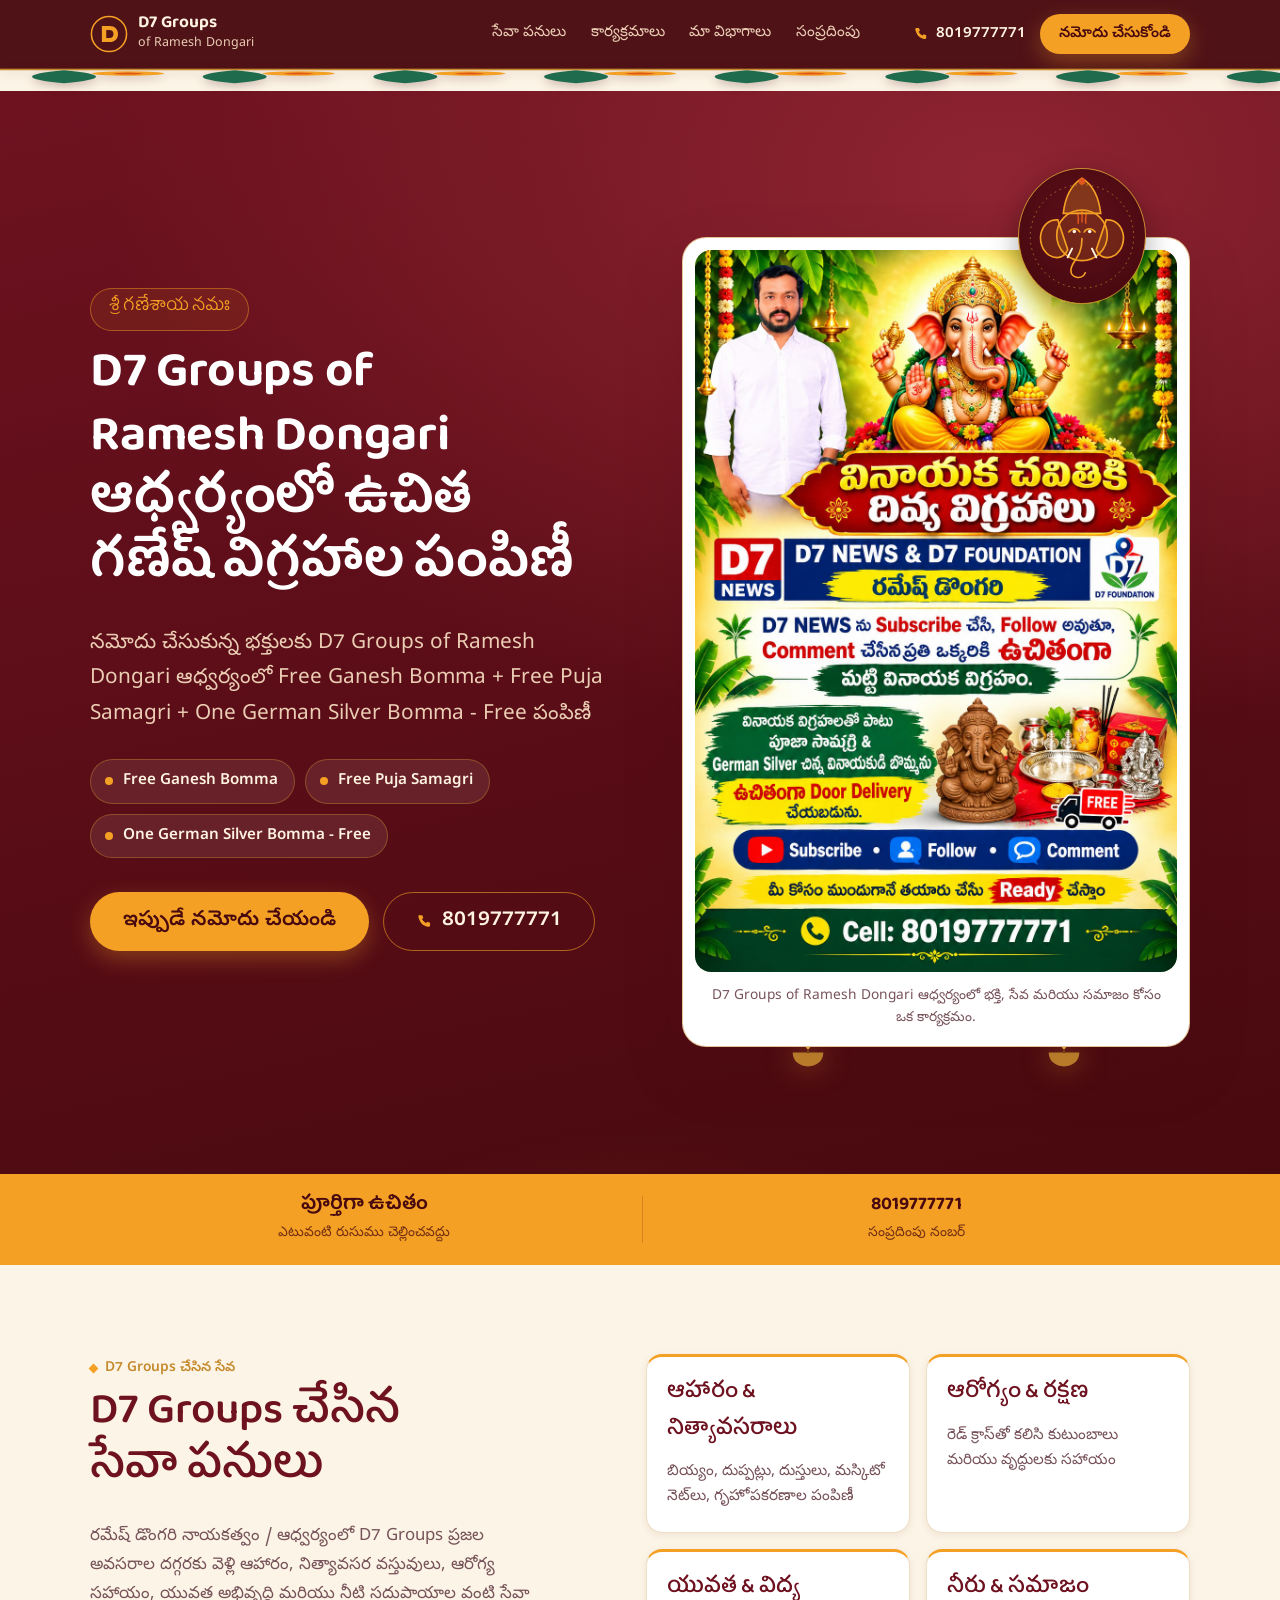
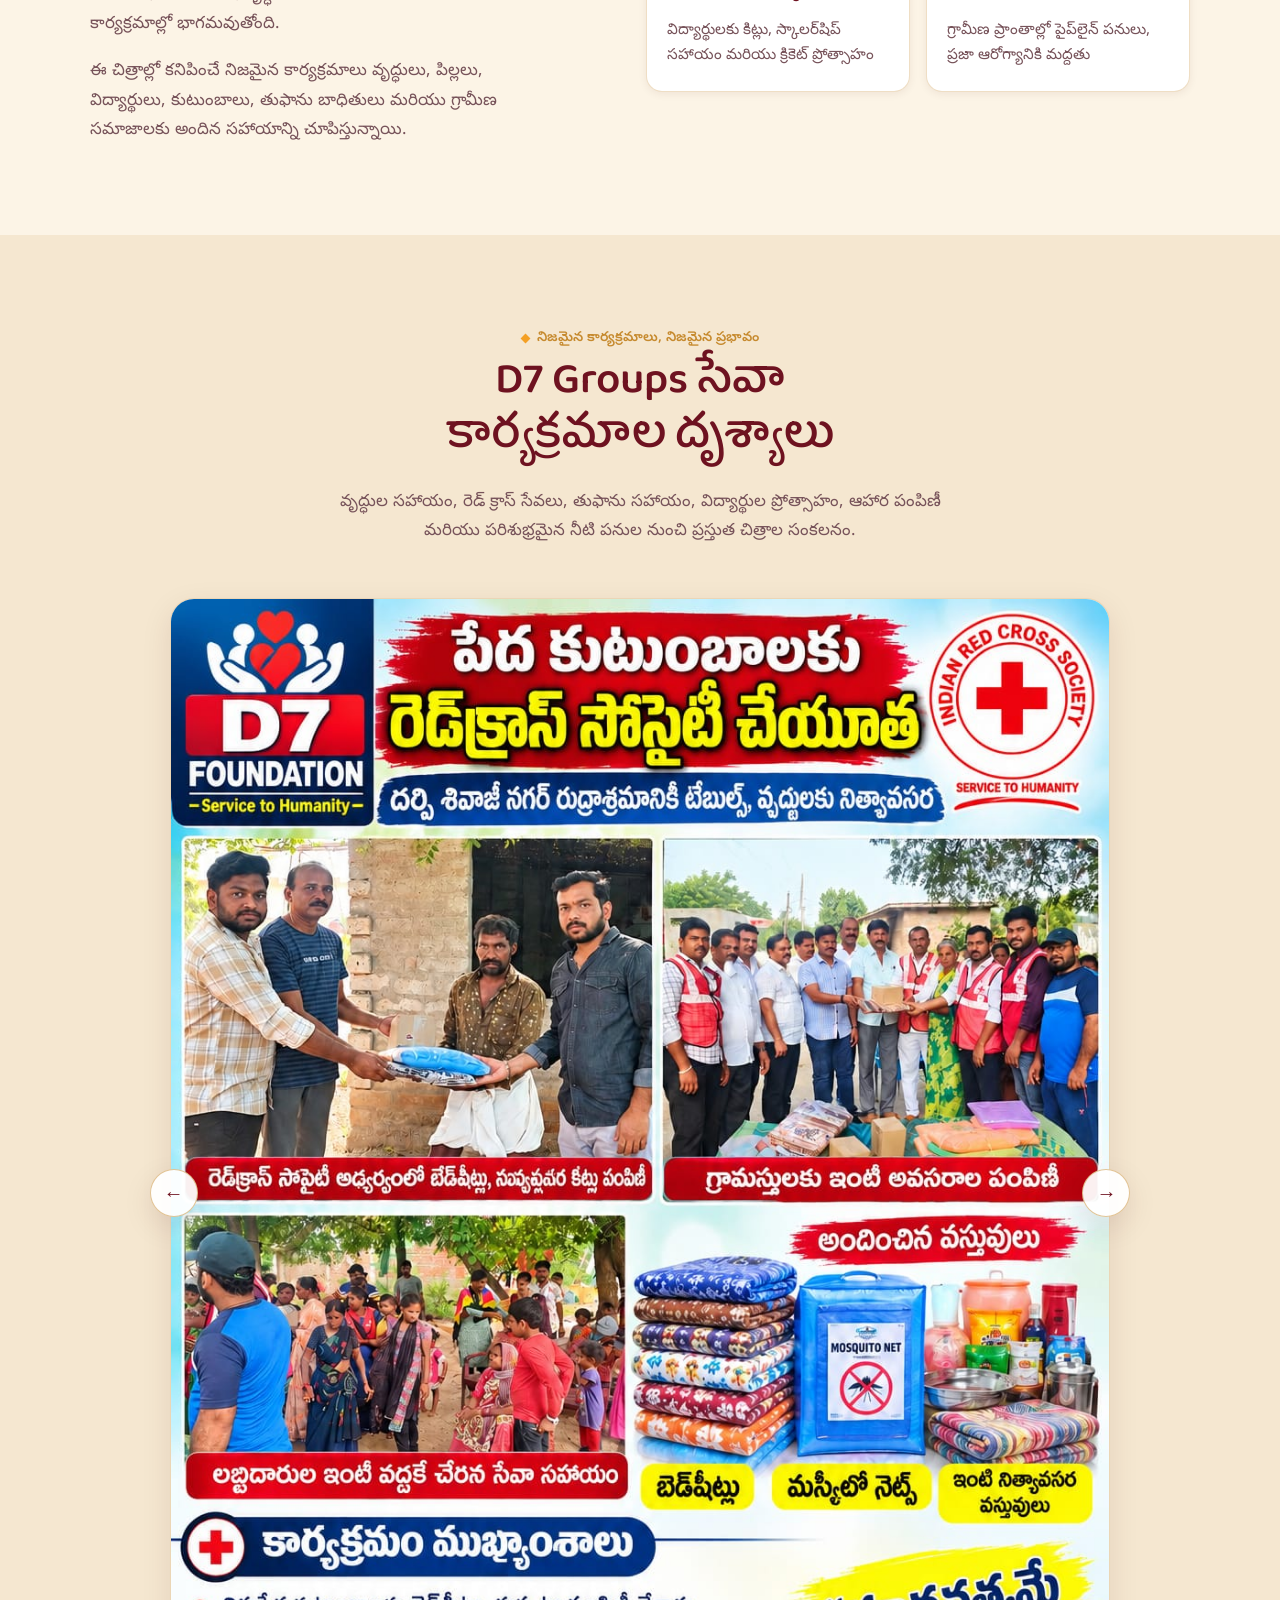
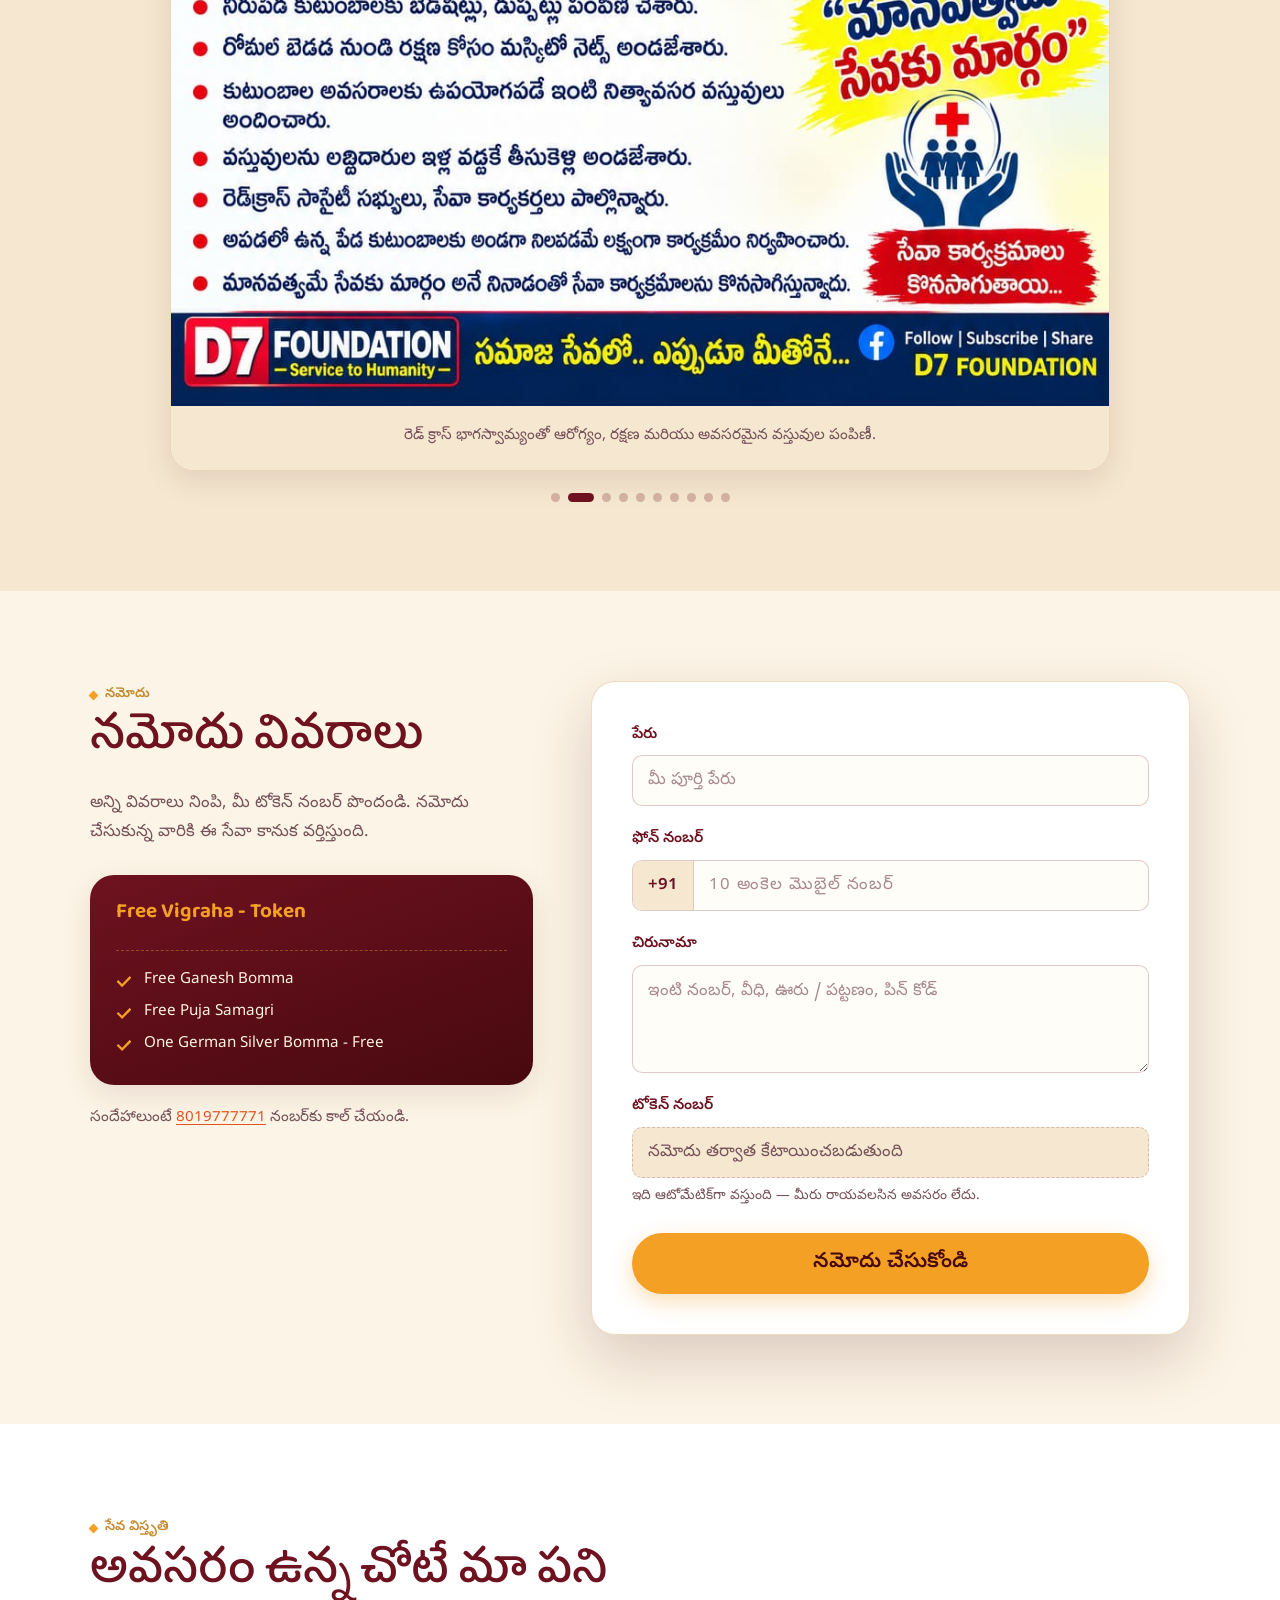
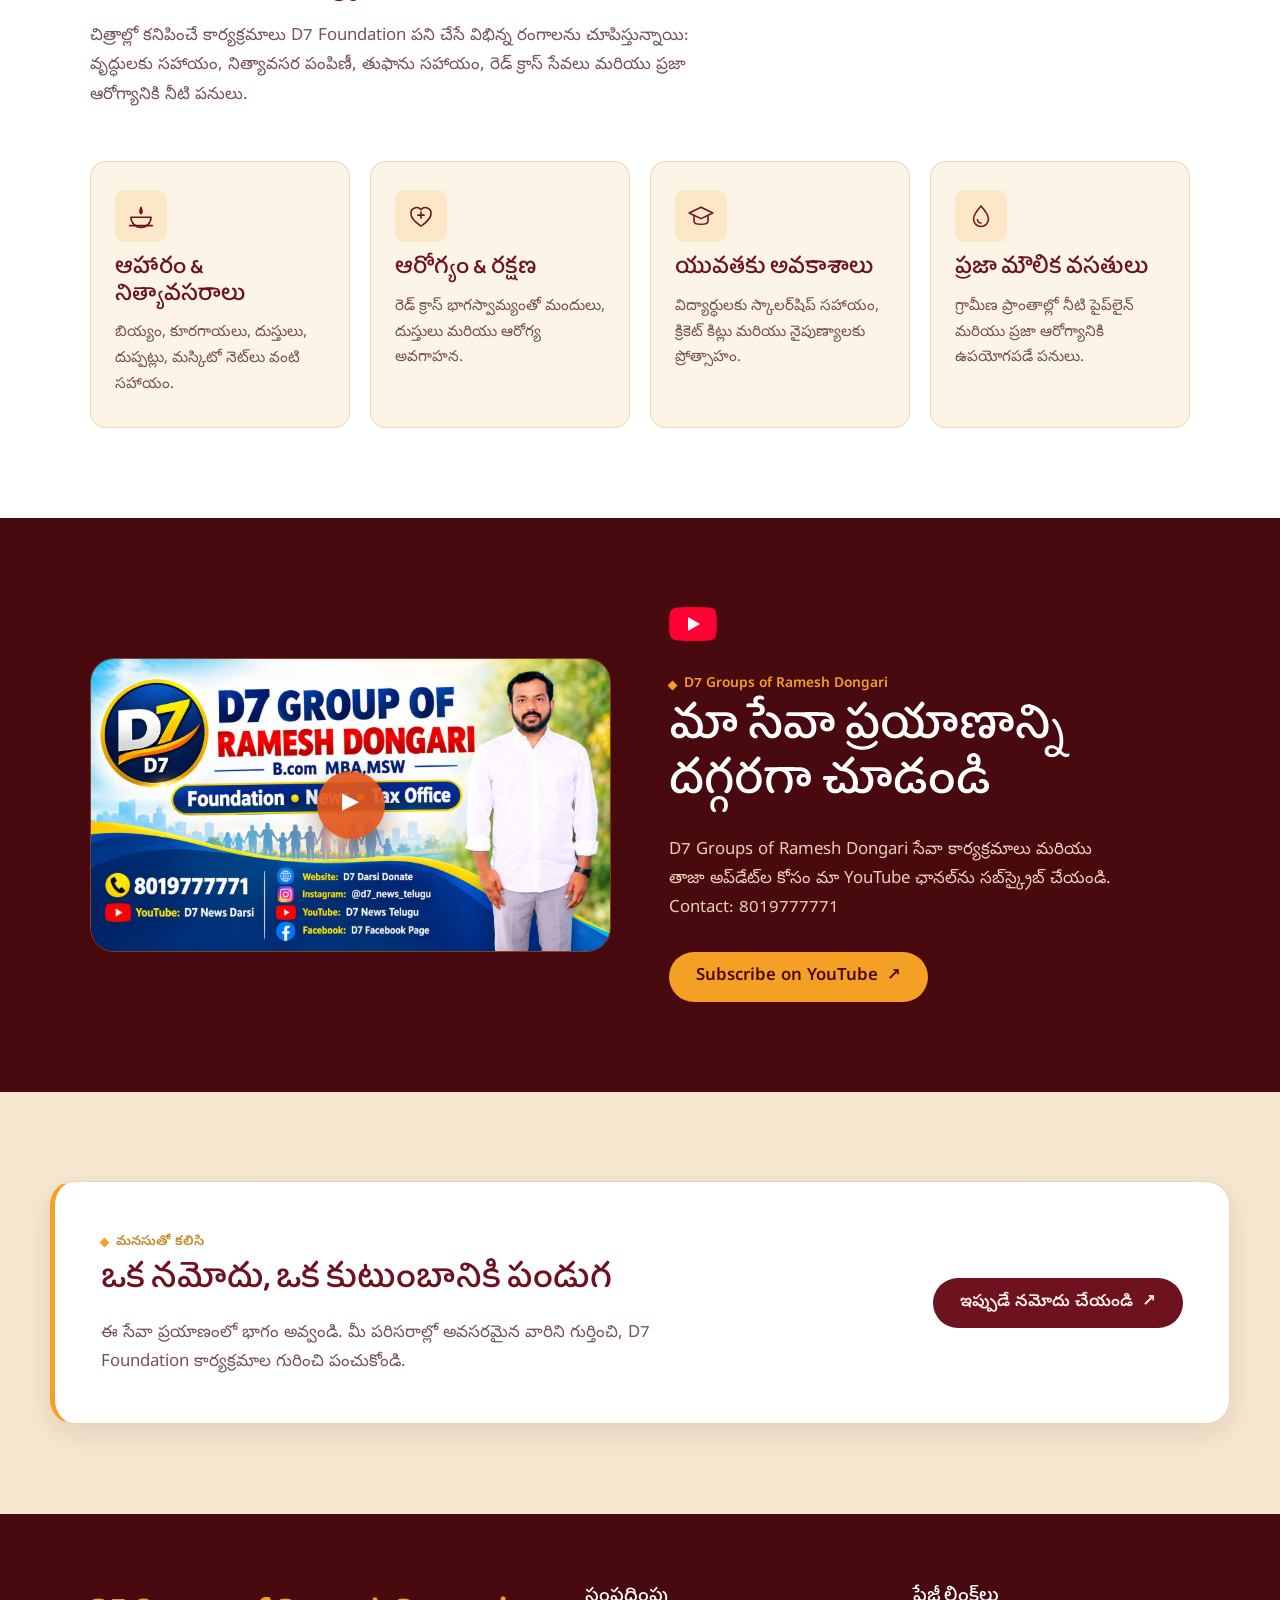
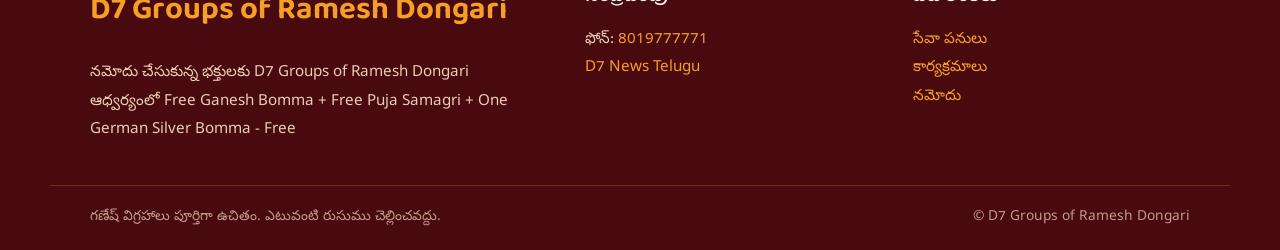
==== commit 99e981ff: "changes done" ====
--- a/index.html
+++ b/index.html
@@ -170,10 +170,6 @@
         <p class="assurance__item">
           <span class="assurance__value">పూర్తిగా ఉచితం</span>
           <span class="assurance__label">ఎటువంటి రుసుము చెల్లించవద్దు</span>
-        </p>
-        <p class="assurance__item panel__count">
-          <span class="assurance__value"><strong id="regCount">0</strong></span>
-          <span class="assurance__label">ఇప్పటివరకు నమోదు చేసుకున్న భక్తులు</span>
         </p>
         <p class="assurance__item">
           <span class="assurance__value"><a href="tel:8019777771">8019777771</a></span>
--- a/style.css
+++ b/style.css
@@ -495,7 +495,7 @@
 }
 .assurance__inner {
   display: grid;
-  grid-template-columns: repeat(3, 1fr);
+  grid-template-columns: repeat(2, 1fr);
   gap: 4px;
   padding-block: 22px;
 }
@@ -579,19 +579,28 @@
 }
 .carousel__track {
   display: flex;
+  align-items: flex-start;
   transition: transform 0.5s var(--ease);
   will-change: transform;
 }
 .carousel__slide {
   flex: 0 0 100%;
+  width: 100%;
   min-width: 100%;
+  height: auto;
   margin: 0;
+  align-self: flex-start;
+  background: var(--sand-deep);
 }
 .carousel__slide img {
+  display: block;
   width: 100%;
-  aspect-ratio: 16 / 10;
-  object-fit: cover;
+  height: auto;
+  max-width: 100%;
+  object-fit: contain;
+  object-position: center;
   background: var(--sand-deep);
+  vertical-align: bottom;
 }
 .carousel__slide figcaption {
   padding: 18px clamp(18px, 3vw, 30px) 22px;
